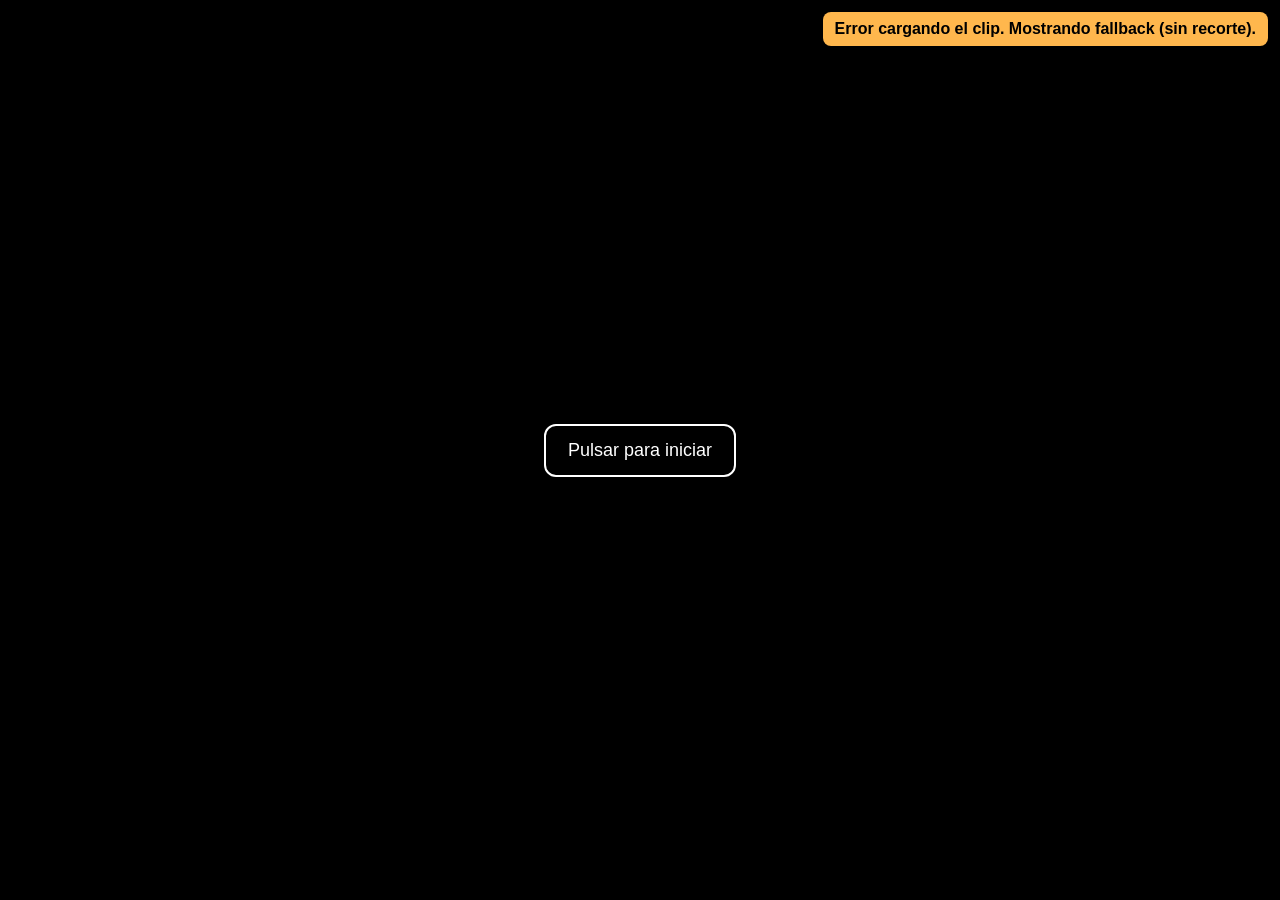
==== pruba.html @ d81e565f "Add files via upload" ====
<!doctype html>
<html lang="es">
<head>
  <meta charset="utf-8" />
  <meta name="viewport" content="width=device-width,initial-scale=1" />
  <title>Fondo + Chroma (playlist aleatoria hola/rem)</title>
  <style>
    /* Reset */
    html,body { height:100%; margin:0; background:#000; font-family: Arial, sans-serif; }
    .stage { position:relative; width:100%; height:100vh; overflow:hidden; }

    /* Fondo */
    video#bgVideo {
      position:fixed; inset:0; width:100%; height:100%; object-fit:cover;
      z-index:0; pointer-events:none; background:#000;
    }

    /* Contenedor adaptable para el frontal */
    #fgContainer {
      position:fixed;
      right:20px; bottom:20px;
      z-index:5;
      pointer-events:auto;
      display:flex; align-items:center; justify-content:center;
      transform: translateY(30px);
      opacity: 0;
      transition: transform 280ms ease-out, opacity 220ms ease-out;
      will-change: transform, opacity;
      box-shadow: 0 10px 30px rgba(0,0,0,0.5);
      border-radius: 8px;
      overflow: hidden;
      background: rgba(0,0,0,0.04);
      min-width: 120px; min-height: 80px;
      max-width: calc(70vw); max-height: calc(70vh);
    }

    /* Entrada / salida */
    #fgContainer.enter { transform: translateY(0); opacity: 1; }
    #fgContainer.exit  { transform: translateY(60px); opacity: 0; }

    /* Canvas y vídeo: ocupan todo el contenedor. */
    canvas#fgCanvas, video#fgVideo {
      width:100%; height:100%; display:block;
      pointer-events:none;
      object-fit: contain; /* muestra todo el vídeo sin recortar */
      background: transparent;
    }
    /* Iniciamos canvas oculto; JS decide mostrar */
    canvas#fgCanvas { display:none; }

    /* Controls (solo file://) */
    .controls {
      position:fixed; left:12px; bottom:12px; z-index:6;
      background: rgba(0,0,0,0.55); color:#fff; padding:10px; border-radius:8px;
      font-size:13px;
    }
    .controls label { display:block; margin:6px 0; }
    input[type=range]{ width:180px; }

    /* Play overlay */
    .play-overlay {
      position:fixed; inset:0; display:flex; align-items:center; justify-content:center;
      z-index:9; pointer-events:auto;
    }
    .play-btn {
      background: rgba(0,0,0,0.7); color:#fff; border:2px solid #fff;
      padding:14px 22px; border-radius:12px; font-size:18px; cursor:pointer;
    }

    /* Mensajes */
    .notice { position:fixed; top:12px; right:12px; z-index:10; background:#ffb74d; color:#000; padding:8px 12px; border-radius:8px; font-weight:600; display:none; }
    .error  { position:fixed; top:12px; left:12px; z-index:10; background:#ff4d4d; color:#fff; padding:8px 12px; border-radius:8px; font-weight:600; display:none; }

    @media (max-width:420px) {
      #fgContainer { right:12px; bottom:12px; }
    }
  </style>
</head>
<body>
  <div class="stage">
    <!-- Fondo -->
    <video id="bgVideo" autoplay muted loop playsinline>
      <source src="https://www.dropbox.com/scl/fi/ex4qhvjtx54blr92d0saj/yyyy.mp4?rlkey=ip9vhlhlsl1ye7el3onl1u2ug&st=f8o90thc&raw=1" type="video/mp4">
      Tu navegador no soporta vídeo.
    </video>

    <!-- Contenedor adaptable para el frontal -->
    <div id="fgContainer" aria-label="Vídeo frontal">
      <canvas id="fgCanvas"></canvas>
      <video id="fgVideo" muted loop playsinline></video>
    </div>

    <!-- Controles (JS decide mostrar si file://) -->
    <div class="controls" id="controls" style="display:none;">
      <div style="font-weight:700; margin-bottom:6px;">Chroma key — Ajustes (solo file://)</div>
      <label>Umbral de verde (sensibilidad): <span id="thVal">0.40</span>
        <input id="threshold" type="range" min="0.0" max="1.0" step="0.01" value="0.40">
      </label>
      <label>Diferencia mínima G - max(R,B): <span id="diffVal">30</span>
        <input id="diff" type="range" min="0" max="255" step="1" value="30">
      </label>
      <label>Suavizado (bordes): <span id="softVal">30</span>
        <input id="soft" type="range" min="0" max="200" step="1" value="30">
      </label>
    </div>

    <!-- Play overlay -->
    <div class="play-overlay" id="playOverlay" style="display:none;">
      <button class="play-btn" id="playBtn">Pulsar para iniciar</button>
    </div>

    <!-- Mensajes -->
    <div id="noticeBox" class="notice">Chroma-key no disponible; mostrando vídeo sin recorte.</div>
    <div id="errorBox" class="error">Error procesando el vídeo frontal (no se pueden leer píxeles).</div>
  </div>

<script>
/* CONFIG y ELEMENTOS */
const protocol = location.protocol; // 'file:', 'http:', 'https:'
const fgContainer = document.getElementById('fgContainer');
const fgCanvas = document.getElementById('fgCanvas');
const fgVideo = document.getElementById('fgVideo'); // elemento video que usaremos para reproducir cada clip
const bgVideo = document.getElementById('bgVideo');
const ctx = fgCanvas.getContext('2d', { alpha: true });

const controls = document.getElementById('controls');
const thresholdEl = document.getElementById('threshold');
const diffEl = document.getElementById('diff');
const softEl = document.getElementById('soft');
const thVal = document.getElementById('thVal');
const diffVal = document.getElementById('diffVal');
const softVal = document.getElementById('softVal');

const playOverlay = document.getElementById('playOverlay');
const playBtn = document.getElementById('playBtn');
const noticeBox = document.getElementById('noticeBox');
const errorBox = document.getElementById('errorBox');

let off = document.createElement('canvas');
let offCtx = off.getContext('2d');
let animationId = null;
let usingChroma = true;
let scheduledTimer = null;

/* Lista de vídeos: añade aquí más vídeos si lo deseas.
   Cada entrada tiene: id (nombre), src (ruta local), preset (valores para http/https),
   y opcionalmente valores por defecto para file:// (pero file:// muestra controles).
*/
const videoList = [
  { id: 'hola', src: 'hola.mp4', preset: { threshold: 0.25, diff: 0, soft: 100 } },
  { id: 'rem',  src: 'rem.mp4',  preset: { threshold: 0.50, diff: 40, soft: 30  } }
];

/* Preset HTTP: se aplicarán los presets de cada video cuando la página esté en http(s) */
const PRESET_HTTP = null; // no usado globalmente: aplicamos por vídeo

/* UTIL: seleccionar vídeo aleatorio distinto del actual (si posible) */
function pickRandomVideo(excludeId) {
  if (!videoList || videoList.length === 0) return null;
  if (videoList.length === 1) return videoList[0];
  const candidates = videoList.filter(v => v.id !== excludeId);
  if (candidates.length === 0) return videoList[Math.floor(Math.random()*videoList.length)];
  return candidates[Math.floor(Math.random()*candidates.length)];
}

/* Mostrar/ocultar controles según protocolo */
function setupControlsByProtocol() {
  if (protocol === 'file:') {
    controls.style.display = 'block';
    // dejar valores por defecto editables por el usuario
  } else {
    controls.style.display = 'none';
    // en http(s) no usamos estos controles globales: aplicamos presets por vídeo cuando cargamos cada vídeo
  }
}

/* Ajustar tamaño del contenedor según la relación de aspecto del vídeo */
function adjustContainerToVideo(video) {
  const vw = video.videoWidth || 16;
  const vh = video.videoHeight || 9;
  const maxW = Math.min(window.innerWidth * 0.7, 900);
  const maxH = Math.min(window.innerHeight * 0.7, 900);
  const scale = Math.min(maxW / vw, maxH / vh, 1.0);
  const displayW = Math.max(120, Math.round(vw * scale));
  const displayH = Math.max(80, Math.round(vh * scale));
  fgContainer.style.width = displayW + 'px';
  fgContainer.style.height = displayH + 'px';
  fgCanvas.width = displayW;
  fgCanvas.height = displayH;
  // Offscreen: use vídeo natural resolución con tope para rendimiento
  const cap = 1280;
  off.width = Math.min(video.videoWidth || displayW*2, cap);
  off.height = Math.min(video.videoHeight || displayH*2, cap);
}

/* Chroma-key (idéntico algoritmo) */
function applyChromaKey(imageData, settings) {
  const data = imageData.data;
  const len = data.length;
  const thresh = settings.threshold;
  const minDiff = settings.diff;
  const soften = settings.soft;
  for (let i = 0; i < len; i += 4) {
    const r = data[i], g = data[i+1], b = data[i+2], a = data[i+3];
    if (a === 0) continue;
    const maxrb = Math.max(r,b);
    const sum = r + g + b + 1;
    const greenScore = (g - maxrb) / sum;
    const isGreenCandidate = (g - maxrb) > minDiff && greenScore > (thresh - 0.2);
    if (!isGreenCandidate) {
      data[i+3] = 255;
      continue;
    }
    const diff = g - maxrb;
    if (soften <= 0) {
      data[i+3] = (diff > minDiff) ? 0 : 255;
    } else {
      const t = (diff - minDiff) / soften;
      const clamped = Math.max(0, Math.min(1, t));
      data[i+3] = Math.round((1 - clamped) * 255);
    }
  }
  return imageData;
}

/* Draw processed off canvas into fgCanvas using 'contain' */
function drawProcessedToScreen() {
  const cw = fgCanvas.width, ch = fgCanvas.height;
  const vw = off.width, vh = off.height;
  ctx.clearRect(0,0,cw,ch);
  if (vw === 0 || vh === 0) return;
  const scale = Math.min(cw / vw, ch / vh);
  const dw = Math.round(vw * scale);
  const dh = Math.round(vh * scale);
  const dx = Math.round((cw - dw) / 2);
  const dy = Math.round((ch - dh) / 2);
  ctx.drawImage(off, 0, 0, vw, vh, dx, dy, dw, dh);
}

/* Processing loop */
function processLoop(video, currentVideoObj) {
  if (!usingChroma) return;
  if (video.paused || video.ended) {
    animationId = requestAnimationFrame(()=>processLoop(video, currentVideoObj));
    return;
  }

  if (video.videoWidth && video.videoHeight &&
      (off.width !== Math.min(video.videoWidth,1280) || off.height !== Math.min(video.videoHeight,1280))) {
    off.width = Math.min(video.videoWidth,1280);
    off.height = Math.min(video.videoHeight,1280);
  }

  try {
    offCtx.drawImage(video, 0, 0, off.width, off.height);
  } catch (err) {
    console.error('drawImage error (posible CORS):', err);
    activateFallback('No se pudieron leer píxeles (CORS). Mostrando vídeo sin recorte.');
    return;
  }

  let frame;
  try {
    frame = offCtx.getImageData(0, 0, off.width, off.height);
  } catch (err) {
    console.error('getImageData error (CORS):', err);
    activateFallback('No se pudieron leer píxeles (CORS). Mostrando vídeo sin recorte.');
    return;
  }

  // Si estamos en http/https aplicamos el preset del vídeo; si estamos en file:// tomamos valores de los controles
  let settings;
  if (protocol === 'file:') {
    settings = {
      threshold: parseFloat(thresholdEl.value),
      diff: parseInt(diffEl.value, 10),
      soft: parseInt(softEl.value, 10)
    };
  } else {
    // usar preset guardado en el objeto currentVideoObj
    settings = currentVideoObj && currentVideoObj.preset ? currentVideoObj.preset : { threshold:0.4, diff:30, soft:30 };
  }
  thVal.textContent = settings.threshold.toFixed(2);
  diffVal.textContent = settings.diff;
  softVal.textContent = settings.soft;

  const processed = applyChromaKey(frame, settings);
  offCtx.putImageData(processed, 0, 0);
  drawProcessedToScreen();

  animationId = requestAnimationFrame(()=>processLoop(video, currentVideoObj));
}

/* Activar fallback: mostrar el video tal cual (sin chroma) */
function activateFallback(message) {
  usingChroma = false;
  fgCanvas.style.display = 'none';
  fgVideo.style.display = 'block';
  noticeBox.textContent = message || 'Chroma-key no disponible; mostrando vídeo sin recorte.';
  noticeBox.style.display = 'block';
  if (animationId) cancelAnimationFrame(animationId);
  fgVideo.play().catch(()=>{ playOverlay.style.display = 'flex'; });
  showContainer();
}

/* Mostrar container con animación */
function showContainer() {
  fgContainer.style.display = 'flex';
  fgContainer.classList.remove('exit');
  requestAnimationFrame(()=> fgContainer.classList.add('enter'));
}

/* Ocultar con animación (usado para transición entre vídeos durante los 3s) */
function hideContainerInstantlyForTransition() {
  fgContainer.classList.remove('enter');
  fgContainer.classList.add('exit');
  // no ocultamos por completo; lo dejamos para volver a mostrar cuando inicie el siguiente
}

/* Cambiar a un nuevo vídeo (aleatorio) con delay opcional (3s) y animaciones */
function scheduleNextVideo(afterSeconds = 3, excludeId = null) {
  // cancelar cualquier timer previo
  if (scheduledTimer) {
    clearTimeout(scheduledTimer);
    scheduledTimer = null;
  }

  // animación de salida inmediata
  hideContainerInstantlyForTransition();

  scheduledTimer = setTimeout(() => {
    const next = pickRandomVideo(excludeId);
    if (!next) return;
    playVideoClip(next);
  }, afterSeconds * 1000);
}

/* Reproduce el clip infoObj (obj de videoList) */
function playVideoClip(infoObj) {
  if (!infoObj) return;
  // Preparar elemento de video con la fuente
  usingChroma = true; // intentamos chroma (si falla, activateFallback lo ajustará)
  fgVideo.src = infoObj.src;
  fgVideo.load();

  // Aplicar presets para http(s): si protocolo http(s) aplicamos al control visual (aunque controles estén ocultos)
  if (protocol !== 'file:' && infoObj.preset) {
    thresholdEl.value = infoObj.preset.threshold;
    diffEl.value = infoObj.preset.diff;
    softEl.value = infoObj.preset.soft;
    thVal.textContent = parseFloat(infoObj.preset.threshold).toFixed(2);
    diffVal.textContent = infoObj.preset.diff;
    softVal.textContent = infoObj.preset.soft;
  }

  // Cuando metadata lista adaptamos el contenedor y arrancamos reproducción + procesamiento
  fgVideo.addEventListener('loadedmetadata', function onMeta() {
    fgVideo.removeEventListener('loadedmetadata', onMeta);
    adjustContainerToVideo(fgVideo);

    // Mostrar canvas (cuando chroma posible)
    fgCanvas.style.display = 'block';
    fgVideo.style.display = 'none';

    // Intentar reproducir; si autoplay bloqueado, el play() fallará -> boton visible
    const pVideoPlay = fgVideo.play().catch(()=>{});
    const pBgPlay = bgVideo.play().catch(()=>{});
    Promise.allSettled([pBgPlay, pVideoPlay]).then(results => {
      // si alguna promesa rechaza, dejamos overlay para que usuario pulse
      const anyRejected = results.some(r => r.status === 'rejected');
      if (anyRejected) playOverlay.style.display = 'flex';
      else playOverlay.style.display = 'none';
      // Iniciar loop de procesamiento
      if (!animationId && usingChroma) animationId = requestAnimationFrame(()=>processLoop(fgVideo, infoObj));
      // mostrar con animación
      showContainer();
    });

    // configurar handler para "ended" del clip: cuando termine, schedule next after 3s
    fgVideo.onended = () => {
      // schedule next excluding the current to reduce immediate repeats
      scheduleNextVideo(3, infoObj.id);
    };
  });

  // Manejar errores de carga del archivo
  fgVideo.onerror = (e) => {
    console.error('Error cargando clip:', infoObj.src, e);
    activateFallback('Error cargando el clip. Mostrando fallback (sin recorte).');
  };
}

/* Inicialización: al cargar la página se reproduce un clip aleatorio */
function init() {
  setupControlsByProtocol();

  // Inicialmente ocultamos canvas/video y container; lo mostraremos al reproducir
  fgContainer.style.display = 'none';
  fgCanvas.style.display = 'none';
  fgVideo.style.display = 'none';

  // Click en el recuadro: en lugar de ocultar, programa otro vídeo aleatorio tras 3s
  fgContainer.addEventListener('click', () => {
    // cancelamos cualquier scheduledTimer para evitar múltiples disparos simultáneos
    if (scheduledTimer) {
      clearTimeout(scheduledTimer);
      scheduledTimer = null;
    }
    // Schedule next after 3s, excluding current clip id if possible
    const currentSrc = fgVideo.src ? fgVideo.src.split('/').pop() : null;
    // find current id in list (match by filename)
    let currentId = null;
    if (currentSrc) {
      for (const v of videoList) {
        if (v.src.endsWith(currentSrc)) { currentId = v.id; break; }
      }
    }
    scheduleNextVideo(3, currentId);
  });

  // Play overlay button: intenta iniciar reproducción
  playBtn.addEventListener('click', () => {
    playOverlay.style.display = 'none';
    bgVideo.play().catch(()=>{});
    fgVideo.play().catch(()=>{});
  });

  // Si hay controles (file://), mostrar valores en UI cuando cambien
  [thresholdEl, diffEl, softEl].forEach(el => el.addEventListener('input', () => {
    thVal.textContent = parseFloat(thresholdEl.value).toFixed(2);
    diffVal.textContent = diffEl.value;
    softVal.textContent = softEl.value;
  }));

  // Al arrancar, elegir un vídeo aleatorio para iniciar
  const first = pickRandomVideo(null);
  // Si no hay vídeos definidos no hacemos nada
  if (!first) return;
  playVideoClip(first);
}

/* Lanzar init */
init();

</script>
</body>
</html>
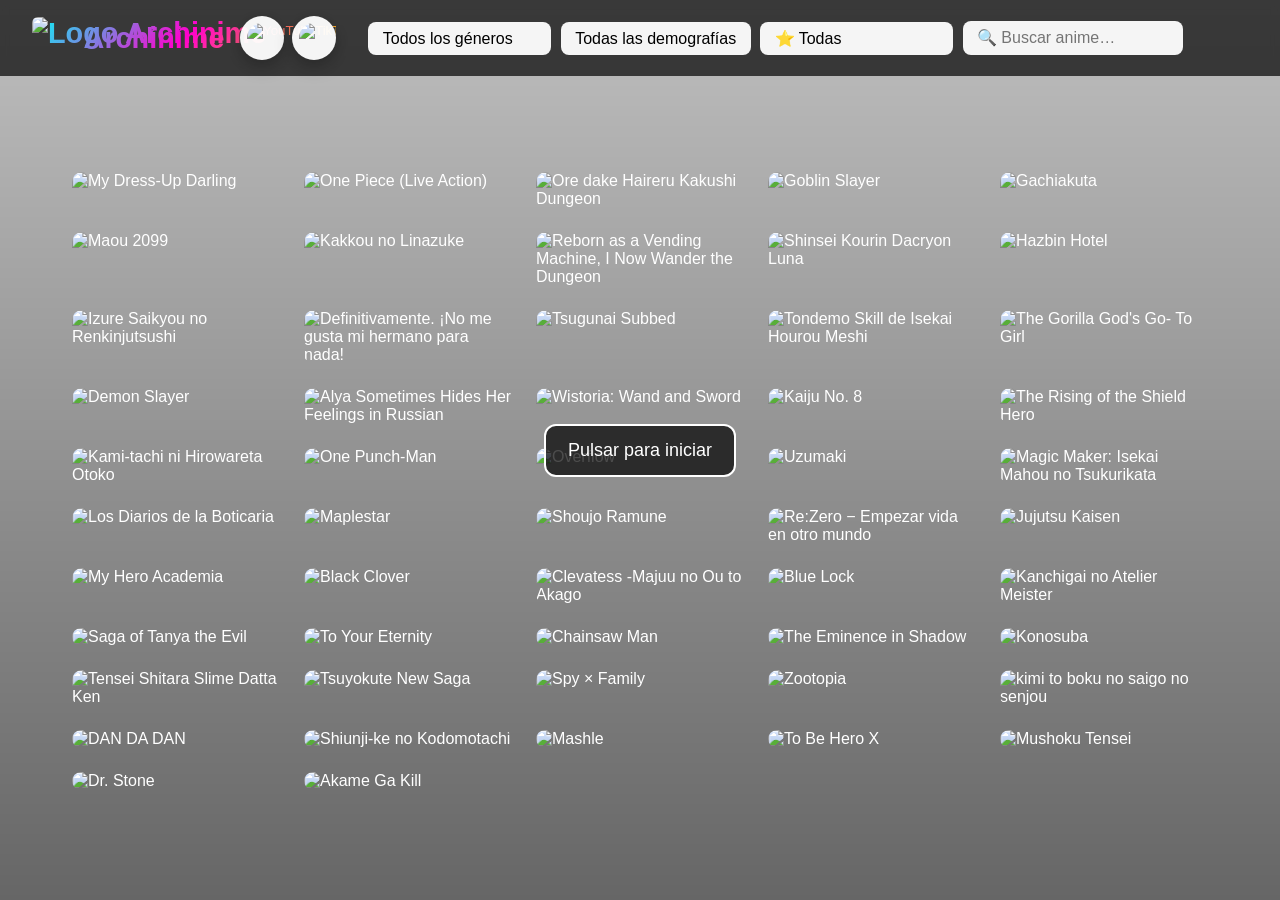
==== commit 7b486235: "Add files via upload" ====
--- a/pruba.html
+++ b/pruba.html
@@ -3,445 +3,966 @@
 <head>
   <meta charset="utf-8" />
   <meta name="viewport" content="width=device-width,initial-scale=1" />
-  <title>Fondo + Chroma (playlist aleatoria hola/rem)</title>
+  <title>Archinime</title>
+  <link rel="icon" href="Logo_Archinime.png" type="image/png">
+  <link rel="preload" as="video" href="yyyy.mp4" type="video/mp4">
+  <link rel="preload" as="image" href="galaxia-poster.jpg">
+
   <style>
-    /* Reset */
-    html,body { height:100%; margin:0; background:#000; font-family: Arial, sans-serif; }
-    .stage { position:relative; width:100%; height:100vh; overflow:hidden; }
-
-    /* Fondo */
-    video#bgVideo {
-      position:fixed; inset:0; width:100%; height:100%; object-fit:cover;
-      z-index:0; pointer-events:none; background:#000;
-    }
-
-    /* Contenedor adaptable para el frontal */
-    #fgContainer {
-      position:fixed;
-      right:20px; bottom:20px;
-      z-index:5;
-      pointer-events:auto;
-      display:flex; align-items:center; justify-content:center;
-      transform: translateY(30px);
-      opacity: 0;
-      transition: transform 280ms ease-out, opacity 220ms ease-out;
-      will-change: transform, opacity;
-      box-shadow: 0 10px 30px rgba(0,0,0,0.5);
-      border-radius: 8px;
-      overflow: hidden;
-      background: rgba(0,0,0,0.04);
-      min-width: 120px; min-height: 80px;
-      max-width: calc(70vw); max-height: calc(70vh);
-    }
-
-    /* Entrada / salida */
-    #fgContainer.enter { transform: translateY(0); opacity: 1; }
-    #fgContainer.exit  { transform: translateY(60px); opacity: 0; }
-
-    /* Canvas y vídeo: ocupan todo el contenedor. */
-    canvas#fgCanvas, video#fgVideo {
-      width:100%; height:100%; display:block;
-      pointer-events:none;
-      object-fit: contain; /* muestra todo el vídeo sin recortar */
-      background: transparent;
-    }
-    /* Iniciamos canvas oculto; JS decide mostrar */
-    canvas#fgCanvas { display:none; }
-
-    /* Controls (solo file://) */
-    .controls {
-      position:fixed; left:12px; bottom:12px; z-index:6;
-      background: rgba(0,0,0,0.55); color:#fff; padding:10px; border-radius:8px;
-      font-size:13px;
-    }
-    .controls label { display:block; margin:6px 0; }
-    input[type=range]{ width:180px; }
-
-    /* Play overlay */
-    .play-overlay {
-      position:fixed; inset:0; display:flex; align-items:center; justify-content:center;
-      z-index:9; pointer-events:auto;
-    }
-    .play-btn {
-      background: rgba(0,0,0,0.7); color:#fff; border:2px solid #fff;
-      padding:14px 22px; border-radius:12px; font-size:18px; cursor:pointer;
-    }
-
-    /* Mensajes */
-    .notice { position:fixed; top:12px; right:12px; z-index:10; background:#ffb74d; color:#000; padding:8px 12px; border-radius:8px; font-weight:600; display:none; }
-    .error  { position:fixed; top:12px; left:12px; z-index:10; background:#ff4d4d; color:#fff; padding:8px 12px; border-radius:8px; font-weight:600; display:none; }
-
+    *{margin:0;padding:0;box-sizing:border-box;}
+    html,body{height:100%;overflow-x:hidden; overflow-y:auto; font-family:sans-serif; color:#fff; -webkit-font-smoothing:antialiased; -moz-osx-font-smoothing:grayscale;}
+
+    /* Fondo galaxia (poster + vídeo) */
+    #bg-video{position:fixed; top:0; left:0; width:100%; height:100%; object-fit:cover; z-index:-2; opacity:0; transition:opacity .6s ease; background:#000; pointer-events:none;}
+    #overlay{position:fixed; top:0; left:0; width:100%; height:100%; z-index:-1; background: url('galaxia-poster.jpg') center/cover no-repeat, linear-gradient(180deg, rgba(0,0,0,0.25), rgba(0,0,0,0.6)); opacity:1; transition:opacity .6s ease; pointer-events:none;}
+
+    header{ position:sticky; top:0; padding:1rem 2rem; display:flex; align-items:center; gap:1rem; background:rgba(0,0,0,0.7); backdrop-filter:blur(5px); z-index:20; transition:background .3s; flex-wrap:wrap; }
+
+    /* título y logo */
+    header h1{
+      cursor:default; display:flex; align-items:center; gap:.6rem; font-size:1.8rem; font-weight:800;
+      background: linear-gradient(135deg, #00fff7, #ff00cc, #ffd700);
+      -webkit-background-clip:text; background-clip:text; -webkit-text-fill-color:transparent;
+      white-space:nowrap; flex:0 0 auto; animation: gradientMove 6s ease infinite;
+    }
+    header h1 img#logo { width:42px; height:42px; object-fit:contain; border-radius:6px; display:block; cursor:pointer; }
+
+    /* Social inline next to title - ahora CIRCULAR */
+    .social-inline { display:flex; align-items:center; gap:.5rem; margin-left:.4rem; flex:0 0 auto; }
+    .social-inline button {
+      width:44px; height:44px; border-radius:50%; border:none; padding:0; display:inline-flex;
+      align-items:center; justify-content:center; cursor:pointer; background:rgba(255,255,255,0.95);
+      color:#000; box-shadow:0 6px 18px rgba(0,0,0,0.28); overflow:hidden;
+    }
+    .social-inline img { width:70%; height:70%; object-fit:cover; display:block; border-radius:50%; image-rendering:auto; }
+
+    /* Controls (selects + search) */
+    .controls { display:flex; align-items:center; gap:0.6rem; margin-left:1rem; flex-wrap:wrap; }
+    .controls select, .controls input {
+      padding:.5rem .9rem; border:none; border-radius:8px; font-size:1rem; background:rgba(255,255,255,0.95); color:#000; min-width:150px; -webkit-appearance:none; appearance:none;
+    }
+    #search { width:220px; min-width:120px; }
+
+    /* layout principal */
+    .container{ max-width:1200px; margin:6rem auto 2rem; padding:0 2rem; z-index:6; position:relative; }
+    .grid{ display:grid; grid-template-columns:repeat(auto-fill,minmax(180px,1fr)); gap:1.5rem; }
+    .card{ border-radius:10px; overflow:hidden; position:relative; cursor:pointer; transition:all .6s ease; opacity:0; transform:translateY(30px); }
+    .card.visible{ opacity:1; transform:translateY(0); }
+    .card img{ width:100%; display:block; transition:transform .4s,filter .4s; }
+    .card:hover img{ transform:scale(1.05); filter:brightness(75%); }
+    .info{ position:absolute; bottom:0; left:0; right:0; background:rgba(0,0,0,0.7); padding:.75rem; transform:translateY(100%); transition:transform .3s; }
+    .card:hover .info{ transform:translateY(0); }
+
+    /* Foreground container (fixed) */
+    #fgContainer { position:fixed; z-index:8; pointer-events:auto; display:flex; align-items:center; justify-content:center; right:20px; bottom:20px; overflow:hidden; min-width:120px; min-height:80px; max-width:360px; max-height:640px; background:transparent; border-radius:10px; }
+    @media (max-width:420px){ #fgContainer { right:12px; bottom:12px; max-width:220px; max-height:360px; } }
+    #fgContainer canvas#fgCanvas, #fgContainer video#fgVideo{ width:100%; height:100%; display:block; pointer-events:none; object-fit:contain; border-radius:8px; }
+
+    /* mobile-select-popup styles (compact) */
+    .mobile-select-popup { position: absolute; z-index:1200; background: rgba(2,2,6,0.98); border:1px solid rgba(255,255,255,0.06); border-radius:8px; box-shadow:0 20px 60px rgba(0,0,0,0.6); max-height: 220px; min-width: 140px; overflow:auto; padding:0.2rem; font-size:0.92rem; }
+    .mobile-select-popup .opt { padding: .26rem .5rem; border-radius:6px; margin:.06rem 0; font-size:0.92rem; line-height:1.05; cursor:pointer; color:#eaeaea; }
+    .mobile-select-popup .opt[aria-selected="true"], .mobile-select-popup .opt.selected { font-weight:700; background: rgba(255,255,255,0.03); }
+    .mobile-select-popup .opt:hover { background: rgba(255,255,255,0.04); }
+
+    /* compact select appearance for small mobile screens: 2 per line */
+    @media (max-width:780px) {
+      header { padding:0.6rem 0.9rem; gap:0.5rem; align-items:center; }
+      .controls {
+        width:100%;
+        display:grid;
+        grid-template-columns: repeat(2, 1fr); /* 2 por linea */
+        gap:0.5rem;
+        align-items:center;
+      }
+      .controls select, .controls input { font-size:0.92rem; padding:.36rem .55rem; border-radius:8px; min-width:0; }
+      /* search ahora ocupa 1/2 como los demás */
+      #search { width:100%; min-width:0; }
+      .social-inline button { width:36px; height:36px; padding:0; }
+      .social-inline img { width:68%; height:68%; }
+    }
+
+    /* extra small phones */
     @media (max-width:420px) {
-      #fgContainer { right:12px; bottom:12px; }
-    }
+      .controls { grid-template-columns: repeat(2, 1fr); gap:.35rem; }
+      .controls select, .controls input { font-size:0.82rem; padding:.24rem .4rem; border-radius:6px; }
+      .social-inline button { width:34px; height:34px; }
+      .social-inline img { width:70%; height:70%; }
+      .mobile-select-popup { max-height:160px; font-size:0.84rem; }
+      .mobile-select-popup .opt { padding:.18rem .32rem; font-size:0.82rem; }
+    }
+
+    /* show 3 cards per row on mobile phones (<= 767px) */
+    @media (max-width:767px) {
+      .container { padding: 0 1rem; margin-top:5.2rem; }
+      .grid { grid-template-columns: repeat(3, 1fr); gap:0.9rem; }
+      .card { min-height: 0; }
+      .card img { height: auto; }
+    }
+
+    @keyframes gradientMove { 0% { background-position: 0% 50%; } 50% { background-position: 100% 50%; } 100% { background-position: 0% 50%; } }
+
+    .no-results { grid-column:1 / -1; padding:2.6rem; border-radius:14px; display:flex; gap:1.25rem; align-items:center; justify-content:center; flex-direction:column; background: linear-gradient(135deg, rgba(255,255,255,0.02), rgba(0,0,0,0.3)); border:1px solid rgba(255,255,255,0.04); box-shadow:0 18px 60px rgba(0,0,0,0.6); text-align:center; transition: transform .28s cubic-bezier(.2,.9,.2,1), box-shadow .2s; }
+
+    /* helpers */
+    .play-overlay { position:fixed; inset:0; display:flex; align-items:center; justify-content:center; z-index:9; pointer-events:auto; display:none; }
+    .play-btn{ background: rgba(0,0,0,0.7); color:#fff; border:2px solid #fff; padding:14px 22px; border-radius:12px; font-size:18px; cursor:pointer; }
+
   </style>
 </head>
 <body>
-  <div class="stage">
-    <!-- Fondo -->
-    <video id="bgVideo" autoplay muted loop playsinline>
-      <source src="https://www.dropbox.com/scl/fi/ex4qhvjtx54blr92d0saj/yyyy.mp4?rlkey=ip9vhlhlsl1ye7el3onl1u2ug&st=f8o90thc&raw=1" type="video/mp4">
-      Tu navegador no soporta vídeo.
-    </video>
-
-    <!-- Contenedor adaptable para el frontal -->
+
+  <!-- Vídeo de fondo -->
+  <video id="bg-video" poster="galaxia-poster.jpg" autoplay muted loop playsinline preload="auto">
+    <source src="https://www.dropbox.com/scl/fi/g7jmt1inbplxbwgh5q19l/yyyy.mp4?rlkey=lilw3dbar3xtovu8d37uxfo1s&st=7l0juzp5&raw=1" type="video/mp4">
+    Tu navegador no soporta vídeo.
+  </video>
+  <div id="overlay" aria-hidden="true"></div>
+
+  <audio id="bg-music" autoplay></audio>
+
+  <header>
+    <h1>
+      <img id="logo" src="Logo_Archinime.png" alt="Logo Archinime" onclick="location.reload()" title="Recargar página">
+      Archinime
+      <span class="social-inline" id="social-inline" title="Síguenos">
+        <!-- Botones: abrimos en nueva pestaña y evitamos que la pulsación burbujee al header -->
+        <button id="youtube-btn" type="button" aria-label="Abrir YouTube en nueva pestaña" onclick="(function(e){ e.stopPropagation(); openInNewTab('https://www.youtube.com/@Archinime-k2g'); })(event)">
+          <img src="youtube.jpg" alt="YouTube" loading="lazy" decoding="async">
+        </button>
+        <button id="tiktok-btn" type="button" aria-label="Abrir TikTok en nueva pestaña" onclick="(function(e){ e.stopPropagation(); openInNewTab('https://www.tiktok.com/@archinime?_t=ZS-8zGoKE4IqLw&_r=1'); })(event)">
+          <img src="tiktok.jpg" alt="TikTok" loading="lazy" decoding="async">
+        </button>
+      </span>
+    </h1>
+
+    <!-- Controls agrupados -->
+    <div class="controls" id="controls">
+      <select id="genre-select" onchange="filtro()" aria-label="Seleccionar género">
+        <option value="">Todos los géneros</option>
+        <!-- ... tus opciones ... -->
+        <option>Acción</option>
+        <option>Animación</option>
+        <option>Aventura</option>
+        <option>Ciencia ficción</option>
+        <option>Cocina</option>
+        <option>Comedia</option>
+        <option>Comedia oscura</option>
+        <option>Cosplay</option>
+        <option>Cyberpunk</option>
+        <option>Deportivo</option>
+        <option>Dibujo Animado</option>
+        <option>Divulgación Científica</option>
+        <option>Drama</option>
+        <option>Ecchi</option>
+        <option>Espionaje</option>
+        <option>Escolar</option>
+        <option>Fantasía</option>
+        <option>Fantasía oscura</option>
+        <option>Familiar</option>
+        <option>Gore</option>
+        <option>Harem</option>
+        <option>Hentai</option>
+        <option>Histórico</option>
+        <option>Horror</option>
+        <option>Incesto</option>
+        <option>Infantil</option>
+        <option>Isekai</option>
+        <option>Isekai Inverso</option>
+        <option>Kaiju</option>
+        <option>Mahō Shōjo</option>
+        <option>Mecha</option>
+        <option>Militar</option>
+        <option>Misterio</option>
+        <option>Musical</option>
+        <option>Nekketsu</option>
+        <option>Parodia</option>
+        <option>Policial</option>
+        <option>Post-apocalíptico</option>
+        <option>Psicológico</option>
+        <option>Reverse Harem</option>
+        <option>Romance</option>
+        <option>Romance escolar</option>
+        <option>Slice of Life</option>
+        <option>Sobrenatural</option>
+        <option>Steampunk</option>
+        <option>Superhéroes</option>
+        <option>Survival Game</option>
+        <option>Tentáculos</option>
+        <option>Terror</option>
+        <option>Terror psicológico</option>
+        <option>Thriller</option>
+        <option>Thriller psicológico</option>
+        <option>Tragedia</option>
+        <option>Yaoi</option>
+        <option>Yuri</option>
+      </select>
+
+      <select id="demographic-select" onchange="filtro()" aria-label="Seleccionar demografía">
+        <option value="">Todas las demografías</option>
+        <option>Gekiga</option>
+        <option>Josei</option>
+        <option>Kodomo</option>
+        <option>Seijin</option>
+        <option>Seinen</option>
+        <option>Shōjo</option>
+        <option>Shōnen</option>
+      </select>
+
+      <select id="rating-select" onchange="filtro()" aria-label="Seleccionar valoración">
+        <option value="">⭐ Todas</option>
+        <option value="excellent">⭐ Excelente (4.8–5.0)</option>
+        <option value="good">⭐ Buena (4.6–4.7)</option>
+        <option value="regular">⭐ Regular (&lt;4.5)</option>
+      </select>
+
+      <input id="search" placeholder="🔍 Buscar anime…" oninput="debouncedFiltro()" aria-label="Buscar anime">
+    </div>
+
+    <!-- NOTA: botón de resultados eliminado según tu petición -->
+
+  </header>
+
+  <main class="container">
+    <div class="grid" id="grid"></div>
+  </main>
+
+  <!-- Foreground (chroma) -->
+  <div class="stage" aria-hidden="true">
     <div id="fgContainer" aria-label="Vídeo frontal">
       <canvas id="fgCanvas"></canvas>
       <video id="fgVideo" muted loop playsinline></video>
+      <!-- canvas para fuegos artificiales se añade dinámicamente en JS -->
     </div>
 
-    <!-- Controles (JS decide mostrar si file://) -->
-    <div class="controls" id="controls" style="display:none;">
-      <div style="font-weight:700; margin-bottom:6px;">Chroma key — Ajustes (solo file://)</div>
-      <label>Umbral de verde (sensibilidad): <span id="thVal">0.40</span>
-        <input id="threshold" type="range" min="0.0" max="1.0" step="0.01" value="0.40">
-      </label>
-      <label>Diferencia mínima G - max(R,B): <span id="diffVal">30</span>
-        <input id="diff" type="range" min="0" max="255" step="1" value="30">
-      </label>
-      <label>Suavizado (bordes): <span id="softVal">30</span>
-        <input id="soft" type="range" min="0" max="200" step="1" value="30">
-      </label>
-    </div>
-
-    <!-- Play overlay -->
     <div class="play-overlay" id="playOverlay" style="display:none;">
       <button class="play-btn" id="playBtn">Pulsar para iniciar</button>
     </div>
-
-    <!-- Mensajes -->
-    <div id="noticeBox" class="notice">Chroma-key no disponible; mostrando vídeo sin recorte.</div>
-    <div id="errorBox" class="error">Error procesando el vídeo frontal (no se pueden leer píxeles).</div>
   </div>
 
-<script>
-/* CONFIG y ELEMENTOS */
-const protocol = location.protocol; // 'file:', 'http:', 'https:'
-const fgContainer = document.getElementById('fgContainer');
-const fgCanvas = document.getElementById('fgCanvas');
-const fgVideo = document.getElementById('fgVideo'); // elemento video que usaremos para reproducir cada clip
-const bgVideo = document.getElementById('bgVideo');
-const ctx = fgCanvas.getContext('2d', { alpha: true });
-
-const controls = document.getElementById('controls');
-const thresholdEl = document.getElementById('threshold');
-const diffEl = document.getElementById('diff');
-const softEl = document.getElementById('soft');
-const thVal = document.getElementById('thVal');
-const diffVal = document.getElementById('diffVal');
-const softVal = document.getElementById('softVal');
-
-const playOverlay = document.getElementById('playOverlay');
-const playBtn = document.getElementById('playBtn');
-const noticeBox = document.getElementById('noticeBox');
-const errorBox = document.getElementById('errorBox');
-
-let off = document.createElement('canvas');
-let offCtx = off.getContext('2d');
-let animationId = null;
-let usingChroma = true;
-let scheduledTimer = null;
-
-/* Lista de vídeos: añade aquí más vídeos si lo deseas.
-   Cada entrada tiene: id (nombre), src (ruta local), preset (valores para http/https),
-   y opcionalmente valores por defecto para file:// (pero file:// muestra controles).
-*/
-const videoList = [
-  { id: 'hola', src: 'hola.mp4', preset: { threshold: 0.25, diff: 0, soft: 100 } },
-  { id: 'rem',  src: 'rem.mp4',  preset: { threshold: 0.50, diff: 40, soft: 30  } }
-];
-
-/* Preset HTTP: se aplicarán los presets de cada video cuando la página esté en http(s) */
-const PRESET_HTTP = null; // no usado globalmente: aplicamos por vídeo
-
-/* UTIL: seleccionar vídeo aleatorio distinto del actual (si posible) */
-function pickRandomVideo(excludeId) {
-  if (!videoList || videoList.length === 0) return null;
-  if (videoList.length === 1) return videoList[0];
-  const candidates = videoList.filter(v => v.id !== excludeId);
-  if (candidates.length === 0) return videoList[Math.floor(Math.random()*videoList.length)];
-  return candidates[Math.floor(Math.random()*candidates.length)];
-}
-
-/* Mostrar/ocultar controles según protocolo */
-function setupControlsByProtocol() {
-  if (protocol === 'file:') {
-    controls.style.display = 'block';
-    // dejar valores por defecto editables por el usuario
-  } else {
-    controls.style.display = 'none';
-    // en http(s) no usamos estos controles globales: aplicamos presets por vídeo cuando cargamos cada vídeo
-  }
-}
-
-/* Ajustar tamaño del contenedor según la relación de aspecto del vídeo */
-function adjustContainerToVideo(video) {
-  const vw = video.videoWidth || 16;
-  const vh = video.videoHeight || 9;
-  const maxW = Math.min(window.innerWidth * 0.7, 900);
-  const maxH = Math.min(window.innerHeight * 0.7, 900);
-  const scale = Math.min(maxW / vw, maxH / vh, 1.0);
-  const displayW = Math.max(120, Math.round(vw * scale));
-  const displayH = Math.max(80, Math.round(vh * scale));
-  fgContainer.style.width = displayW + 'px';
-  fgContainer.style.height = displayH + 'px';
-  fgCanvas.width = displayW;
-  fgCanvas.height = displayH;
-  // Offscreen: use vídeo natural resolución con tope para rendimiento
-  const cap = 1280;
-  off.width = Math.min(video.videoWidth || displayW*2, cap);
-  off.height = Math.min(video.videoHeight || displayH*2, cap);
-}
-
-/* Chroma-key (idéntico algoritmo) */
-function applyChromaKey(imageData, settings) {
-  const data = imageData.data;
-  const len = data.length;
-  const thresh = settings.threshold;
-  const minDiff = settings.diff;
-  const soften = settings.soft;
-  for (let i = 0; i < len; i += 4) {
-    const r = data[i], g = data[i+1], b = data[i+2], a = data[i+3];
-    if (a === 0) continue;
-    const maxrb = Math.max(r,b);
-    const sum = r + g + b + 1;
-    const greenScore = (g - maxrb) / sum;
-    const isGreenCandidate = (g - maxrb) > minDiff && greenScore > (thresh - 0.2);
-    if (!isGreenCandidate) {
-      data[i+3] = 255;
-      continue;
-    }
-    const diff = g - maxrb;
-    if (soften <= 0) {
-      data[i+3] = (diff > minDiff) ? 0 : 255;
-    } else {
-      const t = (diff - minDiff) / soften;
-      const clamped = Math.max(0, Math.min(1, t));
-      data[i+3] = Math.round((1 - clamped) * 255);
-    }
-  }
-  return imageData;
-}
-
-/* Draw processed off canvas into fgCanvas using 'contain' */
-function drawProcessedToScreen() {
-  const cw = fgCanvas.width, ch = fgCanvas.height;
-  const vw = off.width, vh = off.height;
-  ctx.clearRect(0,0,cw,ch);
-  if (vw === 0 || vh === 0) return;
-  const scale = Math.min(cw / vw, ch / vh);
-  const dw = Math.round(vw * scale);
-  const dh = Math.round(vh * scale);
-  const dx = Math.round((cw - dw) / 2);
-  const dy = Math.round((ch - dh) / 2);
-  ctx.drawImage(off, 0, 0, vw, vh, dx, dy, dw, dh);
-}
-
-/* Processing loop */
-function processLoop(video, currentVideoObj) {
-  if (!usingChroma) return;
-  if (video.paused || video.ended) {
-    animationId = requestAnimationFrame(()=>processLoop(video, currentVideoObj));
-    return;
-  }
-
-  if (video.videoWidth && video.videoHeight &&
-      (off.width !== Math.min(video.videoWidth,1280) || off.height !== Math.min(video.videoHeight,1280))) {
-    off.width = Math.min(video.videoWidth,1280);
-    off.height = Math.min(video.videoHeight,1280);
-  }
-
-  try {
-    offCtx.drawImage(video, 0, 0, off.width, off.height);
-  } catch (err) {
-    console.error('drawImage error (posible CORS):', err);
-    activateFallback('No se pudieron leer píxeles (CORS). Mostrando vídeo sin recorte.');
-    return;
-  }
-
-  let frame;
-  try {
-    frame = offCtx.getImageData(0, 0, off.width, off.height);
-  } catch (err) {
-    console.error('getImageData error (CORS):', err);
-    activateFallback('No se pudieron leer píxeles (CORS). Mostrando vídeo sin recorte.');
-    return;
-  }
-
-  // Si estamos en http/https aplicamos el preset del vídeo; si estamos en file:// tomamos valores de los controles
-  let settings;
-  if (protocol === 'file:') {
-    settings = {
-      threshold: parseFloat(thresholdEl.value),
-      diff: parseInt(diffEl.value, 10),
-      soft: parseInt(softEl.value, 10)
-    };
-  } else {
-    // usar preset guardado en el objeto currentVideoObj
-    settings = currentVideoObj && currentVideoObj.preset ? currentVideoObj.preset : { threshold:0.4, diff:30, soft:30 };
-  }
-  thVal.textContent = settings.threshold.toFixed(2);
-  diffVal.textContent = settings.diff;
-  softVal.textContent = settings.soft;
-
-  const processed = applyChromaKey(frame, settings);
-  offCtx.putImageData(processed, 0, 0);
-  drawProcessedToScreen();
-
-  animationId = requestAnimationFrame(()=>processLoop(video, currentVideoObj));
-}
-
-/* Activar fallback: mostrar el video tal cual (sin chroma) */
-function activateFallback(message) {
-  usingChroma = false;
-  fgCanvas.style.display = 'none';
-  fgVideo.style.display = 'block';
-  noticeBox.textContent = message || 'Chroma-key no disponible; mostrando vídeo sin recorte.';
-  noticeBox.style.display = 'block';
-  if (animationId) cancelAnimationFrame(animationId);
-  fgVideo.play().catch(()=>{ playOverlay.style.display = 'flex'; });
-  showContainer();
-}
-
-/* Mostrar container con animación */
-function showContainer() {
-  fgContainer.style.display = 'flex';
-  fgContainer.classList.remove('exit');
-  requestAnimationFrame(()=> fgContainer.classList.add('enter'));
-}
-
-/* Ocultar con animación (usado para transición entre vídeos durante los 3s) */
-function hideContainerInstantlyForTransition() {
-  fgContainer.classList.remove('enter');
-  fgContainer.classList.add('exit');
-  // no ocultamos por completo; lo dejamos para volver a mostrar cuando inicie el siguiente
-}
-
-/* Cambiar a un nuevo vídeo (aleatorio) con delay opcional (3s) y animaciones */
-function scheduleNextVideo(afterSeconds = 3, excludeId = null) {
-  // cancelar cualquier timer previo
-  if (scheduledTimer) {
-    clearTimeout(scheduledTimer);
-    scheduledTimer = null;
-  }
-
-  // animación de salida inmediata
-  hideContainerInstantlyForTransition();
-
-  scheduledTimer = setTimeout(() => {
-    const next = pickRandomVideo(excludeId);
-    if (!next) return;
-    playVideoClip(next);
-  }, afterSeconds * 1000);
-}
-
-/* Reproduce el clip infoObj (obj de videoList) */
-function playVideoClip(infoObj) {
-  if (!infoObj) return;
-  // Preparar elemento de video con la fuente
-  usingChroma = true; // intentamos chroma (si falla, activateFallback lo ajustará)
-  fgVideo.src = infoObj.src;
-  fgVideo.load();
-
-  // Aplicar presets para http(s): si protocolo http(s) aplicamos al control visual (aunque controles estén ocultos)
-  if (protocol !== 'file:' && infoObj.preset) {
-    thresholdEl.value = infoObj.preset.threshold;
-    diffEl.value = infoObj.preset.diff;
-    softEl.value = infoObj.preset.soft;
-    thVal.textContent = parseFloat(infoObj.preset.threshold).toFixed(2);
-    diffVal.textContent = infoObj.preset.diff;
-    softVal.textContent = infoObj.preset.soft;
-  }
-
-  // Cuando metadata lista adaptamos el contenedor y arrancamos reproducción + procesamiento
-  fgVideo.addEventListener('loadedmetadata', function onMeta() {
-    fgVideo.removeEventListener('loadedmetadata', onMeta);
-    adjustContainerToVideo(fgVideo);
-
-    // Mostrar canvas (cuando chroma posible)
-    fgCanvas.style.display = 'block';
-    fgVideo.style.display = 'none';
-
-    // Intentar reproducir; si autoplay bloqueado, el play() fallará -> boton visible
-    const pVideoPlay = fgVideo.play().catch(()=>{});
-    const pBgPlay = bgVideo.play().catch(()=>{});
-    Promise.allSettled([pBgPlay, pVideoPlay]).then(results => {
-      // si alguna promesa rechaza, dejamos overlay para que usuario pulse
-      const anyRejected = results.some(r => r.status === 'rejected');
-      if (anyRejected) playOverlay.style.display = 'flex';
-      else playOverlay.style.display = 'none';
-      // Iniciar loop de procesamiento
-      if (!animationId && usingChroma) animationId = requestAnimationFrame(()=>processLoop(fgVideo, infoObj));
-      // mostrar con animación
-      showContainer();
+  <script>
+    /* ----------------------------
+       FUNCIONES Y DATOS (lógica conservada, con optimizaciones)
+       ---------------------------- */
+    function openInNewTab(url) {
+      const win = window.open(url, '_blank', 'noopener,noreferrer');
+      try { setTimeout(() => { if (typeof window.focus === 'function') win && win.focus(); }, 100); } catch(e){ console.warn(e); }
+      return win;
+    }
+    function normalizeText(s) { return String(s || '').normalize('NFD').replace(/[\u0300-\u036f]/g, '').toLowerCase(); }
+
+    /* --- Añadí sólo esta función para mostrar en orden aleatorio --- */
+    function shuffleArray(arr){
+      const a = arr.slice();
+      for (let i = a.length - 1; i > 0; i--) {
+        const j = Math.floor(Math.random() * (i + 1));
+        [a[i], a[j]] = [a[j], a[i]];
+      }
+      return a;
+    }
+
+    /* ----------------------------
+       Datos de animes (igual que antes)
+       ---------------------------- */
+    const animes = [
+      {id:1, title:"DAN DA DAN", img:"dan.jpg", rating:4.9, genres:["Acción","Sobrenatural","Comedia","Romance","Comedia oscura","Shōnen"]},
+      {id:2, title:"Jujutsu Kaisen", img:"Jujutsu.jpg", rating:4.9, genres:["Sobrenatural","Fantasía oscura","Acción","Nekketsu","Shōnen"]},
+      {id:3, title:"Konosuba", img:"konosubaportada.jpg", rating:4.8, genres:["Aventura","Comedia","Fantasía","Sobrenatural","Isekai","Ecchi","Shōnen"]},
+      {id:4, title:"Re:Zero − Empezar vida en otro mundo", img:"rezero.png", rating:4.8, genres:["Acción","Aventura","Drama","Fantasía oscura","Romance","Thriller psicológico","Terror psicológico","Isekai","Shōnen"]},
+      {id:5, title:"Mushoku Tensei", img:"mushoku.jpg", rating:4.8, genres:["Isekai","Ecchi","Romance","Harem","Acción","Aventura","Drama","Fantasía","Seinen"]},
+      {id:6, title:"Tensei Shitara Slime Datta Ken", aliases: ["That Time I Got Reincarnated as a Slime"], img:"slime.jpg", rating:4.9, genres:["Comedia","Isekai","Acción","Aventura","Fantasía","Shōnen"]},
+      {id:7, title:"Saga of Tanya the Evil", aliases: ["Yōjo Senki"], img:"tanya1.jpg", rating:4.8, genres:["Acción","Aventura","Fantasía","Militar","Drama","Ciencia ficción","Seinen"]},
+      {id:8, title:"Akame Ga Kill", aliases: ["Akame ga Kiru"], img:"Akame1.jpg", rating:4.6, genres:["Acción","Aventura","Drama","Fantasía oscura","Romance","Tragedia","Shōnen"]},
+      {id:9, title:"To Be Hero X", img:"hero11.jpg", rating:4.8, genres:["Acción","Comedia","Animación","Fantasía","Superhéroes","Seinen"]},
+      {id:10, title:"Demon Slayer", aliases: ["Kimetsu no Yaiba"], img:"demon.jpg", rating:4.9, genres:["Acción","Fantasía oscura","Aventura","Sobrenatural","Drama","Shōnen"]},
+      {id:11, title:"Maou 2099", img:"maou2099portada.jpg", rating:4.7, genres:["Ciencia ficción","Isekai Inverso","Acción","Fantasía","Cyberpunk","Shōnen"]},
+      {id:12, title:"Wistoria: Wand and Sword", img:"wistoria.jpg", rating:4.8, genres:["Fantasía","Aventura","Shōnen"]},
+      {id:13, title:"Izure Saikyou no Renkinjutsushi", aliases: ["Possibly the Greatest Alchemist of All Time"], img:"Izure.jpg", rating:4.6, genres:["Aventura","Comedia","Fantasía","Isekai","Shōnen"]},
+      {id:14, title:"Alya Sometimes Hides Her Feelings in Russian", aliases: ["Tokidoki Bosotto Russia-go de Dereru Tonari no Alya-san"], img:"alia.jpg", rating:4.8, genres:["Comedia","Romance","Romance escolar","Escolar","Josei"]},
+      {id:15, title:"Reborn as a Vending Machine, I Now Wander the Dungeon", aliases: ["Jidōhanbaiki ni Umarekawatta Ore wa Meikyū ni Samayō"], img:"jidou.jpg", rating:4.1, genres:["Fantasía","Isekai","Shōnen"]},
+      {id:16, title:"kimi to boku no saigo no senjou", aliases: ["Our Last Crusade or the Rise of a New World"], img:"kimi22222.jpg", rating:4.5, genres:["Acción","Fantasía","Romance","Militar","Seinen"]},
+      {id:17, title:"The Gorilla God's Go- To Girl", aliases: ["Gorilla no Kami Kara Kago Sareta Reijō wa Ōritsu Kishidan de Kawaiigareru"], img:"gorila11.jpg", rating:4.5, genres:["Fantasía","Comedia","Escolar","Romance","Shōjo"]},
+      {id:18, title:"Chainsaw Man", img:"chaiportada.jpg", rating:4.9, genres:["Fantasía oscura","Acción","Comedia oscura","Shōnen"]},
+      {id:19, title:"The Rising of the Shield Hero", aliases: ["Tate no Yuusha no Nariagari","El Héroe del Escudo"], img:"heroedelescudoportada.jpg", rating:4.7, genres:["Aventura","Drama","Fantasía","Acción","Romance","Isekai","Seinen"]},
+      {id:20, title:"Overflow", img:"overflow.jpg", rating:4.6, genres:["Hentai","Escolar","Romance","Harem","Incesto","Seijin"]},
+      {id:21, title:"Shiunji-ke no Kodomotachi", img:"Shiux.jpg", rating:4.6, genres:["Comedia","Romance","Drama","Harem","Slice of Life","Seinen"]},
+      {id:22, title:"Goblin Slayer", img:"goblinslayerportada.jpg", rating:4.7, genres:["Fantasía oscura","Horror","Aventura","Fantasía","Seinen"]},
+      {id:23, title:"Kanchigai no Atelier Meister", img:"atelier1.jpg", rating:4.6, genres:["Aventura","Comedia","Fantasía","Acción","Shōnen"]},
+      {id:24, title:"Definitivamente. ¡No me gusta mi hermano para nada!", img:"Oni.jpg", rating:4.1, genres:["Comedia","Romance","Slice of Life","Harem","Ecchi","Seinen"]},
+      {id:25, title:"Kaiju No. 8", img:"kaijuportada.jpg", rating:4.9, genres:["Sobrenatural","Fantasía oscura","Acción","Ciencia ficción","Aventura","Comedia","Kaiju","Shōnen"]},
+      {id:26, title:"Zootopia", img:"zootopiaportada.jpg", rating:4.7, genres:["Aventura","Comedia","Policial","Infantil","Familiar","Misterio","Animación","Dibujo Animado","Kodomo"]},
+      {id:27, title:"Clevatess -Majuu no Ou to Akago", img:"Clevatessportada.jpg", rating:4.8, genres:["Acción","Fantasía","Drama","Seinen"]},
+      {id:28, title:"Dr. Stone", img:"Dr._Stoneportada.jpg", rating:4.8, genres:["Ciencia ficción","Aventura","Comedia","Post-apocalíptico","Shōnen"]},
+      {id:29, title:"One Piece (Live Action)", img:"onepieceportada.jpg", rating:4.8, genres:["Aventura","Comedia","Acción","Fantasía","Drama","Shōnen"]},
+      {id:30, title:"Shoujo Ramune", img:"shoujoramuneportada.jpg", rating:4.3, genres:["Hentai","Harem","Incesto","Seijin"]},
+      {id:31, title:"To Your Eternity", aliases: ["Fumetsu no Anata e"], img:"fumetsuportada.jpg", rating:4.8, genres:["Fantasía","Drama","Aventura","Sobrenatural","Shōnen"]},
+      {id:32, title:"Tsugunai Subbed", img:"TsugunaiSubbed.jpg", rating:4.8, genres:["Hentai","Harem","Escolar","Seijin"]},
+      {id:33, title:"Blue Lock", aliases: ["Yoichi Isagi"], img:"Bluelockportada.jpg", rating:4.8, genres:["Thriller","Psicológico","Deportivo","Survival Game","Shōnen"]},
+      {id:34, title:"Magic Maker: Isekai Mahou no Tsukurikata", aliases: ["Magic Maker: How to Make Magic in Another World"], img:"magic maker.jpg", rating:4.4, genres:["Fantasía","Isekai","Aventura","Slice of Life","Shōnen"]},
+      {id:35, title:"Tsuyokute New Saga", aliases: ["New Saga"], img:"New Saga.jpg", rating:4.5, genres:["Fantasía","Isekai","Aventura","Comedia","Acción","Drama","Slice of Life","Shōnen"]},
+      {id:36, title:"Gachiakuta", img:"Gachiakuta.jpg", rating:4.9, genres:["Fantasía","Aventura","Acción","Fantasía oscura","Shōnen"]},
+      {id:37, title:"Shinsei Kourin Dacryon Luna", img:"Shinsei Kourin Dacryon Luna portada.jpg", rating:4.0, genres:["Tentáculos","Hentai","Fantasía","Fantasía oscura","Seijin"]},
+      {id:38, title:"Kami-tachi ni Hirowareta Otoko", aliases: ["By the Grace of the Gods"], img:"Kamitachi.jpg", rating:4.7, genres:["Fantasía","Aventura","Slice of Life","Isekai","Shōnen"]},
+      {id:39, title:"Ore dake Haireru Kakushi Dungeon", aliases: ["The Hidden Dungeon Only I Can Enter"], img:"oredake.jpg", rating:4.5, genres:["Fantasía","Comedia","Harem","Ecchi","Acción","Romance","Shōnen"]},
+      {id:40, title:"One Punch-Man", aliases: ["One-Punch Man"], img:"onepunch.jpg", rating:4.8, genres:["Comedia","Acción","Fantasía","Ciencia ficción","Superhéroes","Seinen"]},
+      {id:41, title:"Mashle", aliases: ["Mash Burnedead"], img:"mashle1.jpg", rating:4.8, genres:["Comedia","Acción","Fantasía","Aventura","Shōnen"]},
+      {id:42, title:"Los Diarios de la Boticaria", aliases: ["Kusuriya no Hitorigoto","The Apothecary Diaries"], img:"maomaot1.jpg", rating:4.9, genres:["Drama","Misterio","Romance","Shōjo"]},
+      {id:43, title:"Maplestar", img:"pm.png", rating:5.0, genres:["Hentai","Animación","Seijin"]},
+      {id:44, title:"Uzumaki", img:"uzumakii.jpg", rating:4.2, genres:["Horror","Seinen"]},
+      {id:45, title:"Tondemo Skill de Isekai Hourou Meshi", aliases: ["Campfire Cooking in Another World with My Absurd Skills"], img:"todemo.jpg", rating:4.9, genres:["Comedia","Fantasía","Slice of Life","Cocina","Aventura","Shōnen","Isekai"]},
+      {id:46, title:"My Dress-Up Darling", aliases: ["Sono Bisque Doll wa Koi wo Suru"], img:"muneca.jpg", rating:4.9, genres:["Comedia","Romance","Slice of Life","Escolar","Cosplay","Seinen"]},
+      {id:47, title:"Hazbin Hotel", aliases: ["Hotel Hazbin"], img:"hhzz.jpg", rating:4.8, genres:["Comedia","Musical","Drama","Animación","Policial","Seijin"]},
+      {id:48, title:"The Eminence in Shadow", aliases: ["Kage no Jitsuryokusha ni Naritakute!"], img:"shadow.jpg", rating:4.8, genres:["Comedia","Acción","Fantasía","Isekai","Harem","Steampunk","Shōnen"]},
+      {id:49, title:"Spy × Family", img:"spy.jpg", rating:4.9, genres:["Comedia","Drama","Fantasía","Familiar","Espionaje","Shōnen"]},
+      {id:50, title:"Black Clover", img:"portbla.jpg", rating:4.8, genres:["Comedia","Acción","Fantasía","Aventura","Shōnen"]},
+      {id:51, title:"My Hero Academia", aliases: ["Boku no Hero"], img:"sgsgsdseg.jpg", rating:4.7, genres:["Superhéroes","Ciencia ficción","Comedia","Drama","Acción","Fantasía","Escolar","Aventura","Shōnen"]},
+      {id:52, title:"Kakkou no Linazuke", aliases: ["A Couple of Cuckoos"], img:"pordf.jpg", rating:4.5, genres:["Romance","Comedia","Escolar","Harem","Shōnen"]},
+    ];
+
+
+    /* ----------------------------
+       Renderizado: conservador pero mejorando carga de imágenes
+       ---------------------------- */
+    function render(list) {
+      const grid = document.getElementById('grid');
+      if (!list || list.length === 0) {
+        grid.innerHTML = `
+          <div class="no-results" role="status" aria-live="polite">
+            <div class="title shimmer">¡Ups! No se encontraron resultados que coincidan con la búsqueda.</div>
+            <div class="subtitle">¿No lo encuentras? 🤔 Puede que lo hayas escrito con un error ✏️ o que todavía no lo haya subido ⏳.</div>
+            <div class="sparkles"><button class="btn-reset" id="btn-reset">Entiendo 👌</button></div>
+          </div>
+        `;
+        const btn = document.getElementById('btn-reset');
+        if (btn) btn.addEventListener('click', () => {
+          document.getElementById('search').value = '';
+          document.getElementById('genre-select').value = '';
+          document.getElementById('demographic-select').value = '';
+          document.getElementById('rating-select').value = '';
+          filtro();
+          document.getElementById('search').focus();
+        });
+        return;
+      }
+
+      // Usamos atributos de carga diferida para evitar picos de memoria/CPU
+      grid.innerHTML = list.map(a => `
+        <div class="card" onclick="location='anime-detail.html?id=${a.id}'" role="link" tabindex="0">
+          <img src="${a.img}" alt="${a.title}" loading="lazy" decoding="async">
+          <div class="info"><strong>${a.title}</strong><span>⭐ ${a.rating ? (a.rating.toFixed? a.rating.toFixed(1): a.rating) : '—'}</span></div>
+        </div>
+      `).join('');
+
+      // IntersectionObserver para animar aparición (tiene impacto mínimo)
+      const observer = new IntersectionObserver(entries => {
+        entries.forEach(e => { if (e.isIntersecting) { e.target.classList.add('visible'); observer.unobserve(e.target); } });
+      }, {threshold:0.2});
+      document.querySelectorAll('.card').forEach(c => observer.observe(c));
+    }
+
+    function updateResultsCount(count){ const el = document.getElementById('results-count'); if (el) el.textContent = count; }
+    function debounce(fn, wait){ let t; return (...a)=>{ clearTimeout(t); t=setTimeout(()=>fn(...a), wait); }; }
+    const debouncedFiltro = debounce(filtro, 200);
+
+    function getBestTitleForSort(a){ const titles = [a.title].concat(a.aliases || []); const norm = titles.map(t=>normalizeText(t)); norm.sort(); return norm[0]; }
+
+    function filtro(){
+      const qRaw = document.getElementById('search').value || '';
+      const q = qRaw.trim(); const qn = normalizeText(q);
+      const g = document.getElementById('genre-select').value;
+      const d = document.getElementById('demographic-select').value;
+      const cat = document.getElementById('rating-select').value;
+
+      const filtrados = animes.filter(a=>{
+        const titles = [a.title].concat(a.aliases || []);
+        const matchesText = !qn || titles.some(t => normalizeText(t).startsWith(qn));
+        const byGenre = !g || a.genres && a.genres.includes(g);
+        const byDemo  = !d || a.genres && a.genres.includes(d);
+        let byRating = true;
+        if (cat==='excellent') byRating = a.rating >= 4.8;
+        else if (cat==='good') byRating = a.rating >= 4.6 && a.rating < 4.8;
+        else if (cat==='regular') byRating = a.rating < 4.6;
+        return matchesText && byGenre && byDemo && byRating;
+      });
+
+      let resultList = filtrados.slice();
+      if (qn) {
+        resultList.sort((A,B)=>{
+          const titlesA = [A.title].concat(A.aliases||[]).map(t=>normalizeText(t));
+          const titlesB = [B.title].concat(B.aliases||[]).map(t=>normalizeText(t));
+          const aStarts = titlesA.some(t=>t.startsWith(qn));
+          const bStarts = titlesB.some(t=>t.startsWith(qn));
+          if (aStarts !== bStarts) return aStarts ? -1 : 1;
+          const na = getBestTitleForSort(A); const nb = getBestTitleForSort(B);
+          return na < nb ? -1 : na > nb ? 1 : 0;
+        });
+      } else {
+        resultList.sort((A,B)=> normalizeText(A.title) < normalizeText(B.title) ? -1 : normalizeText(A.title) > normalizeText(B.title) ? 1 : 0);
+      }
+
+      render(resultList);
+      updateResultsCount(resultList.length);
+    }
+
+    // inicial -> ahora en orden ALEATORIO
+    render(shuffleArray(animes));
+    updateResultsCount(animes.length);
+
+    document.getElementById('search').addEventListener('input', debouncedFiltro);
+    document.getElementById('search').addEventListener('keydown', (e)=>{ if(e.key === 'Enter'){ e.preventDefault(); filtro(); } });
+    const genreEl = document.getElementById('genre-select');
+    if (genreEl) genreEl.addEventListener('change', filtro);
+    const ratingEl = document.getElementById('rating-select');
+    if (ratingEl) ratingEl.addEventListener('change', filtro);
+    const demoEl = document.getElementById('demographic-select');
+    if (demoEl) demoEl.addEventListener('change', filtro);
+
+    /* ----------------------------
+       Mobile custom popup for selects (compact)
+       - Mejoras aplicadas:
+         * toggle al pulsar la misma barra
+         * no cerrar el popup cuando el usuario hace scroll dentro del propio popup
+         * manejo de touch/pointer para evitar cierres indeseados
+       ---------------------------- */
+    function isMobileScreen(){ return window.matchMedia && window.matchMedia('(max-width:780px)').matches; }
+
+    (function setupMobileSelectPopups(){
+      const selects = ['genre-select','demographic-select','rating-select'].map(id=>document.getElementById(id)).filter(Boolean);
+      let activePopup = null;
+      let popupInteracting = false; // true cuando el usuario toca/está interactuando dentro del popup
+      function closePopup(){ if (activePopup && activePopup.popup) { try { activePopup.popup.remove(); } catch(e){}; activePopup = null; } }
+      function onOutsideClick(e){ if (!activePopup) return; if (!activePopup.popup.contains(e.target) && e.target !== activePopup.el) closePopup(); }
+
+      window.addEventListener('resize', closePopup, {passive:true});
+
+      // Cambié el comportamiento: sólo cerramos por scroll si no estamos interactuando dentro del popup
+      document.addEventListener('scroll', (ev) => {
+        if (!activePopup) return;
+        if (popupInteracting) return; // el usuario está desplazando dentro del popup -> no cerrar
+        // si el usuario hace scroll en la página (fuera del popup) cerramos
+        closePopup();
+      }, {passive:true, capture:true});
+
+      document.addEventListener('click', onOutsideClick);
+
+      selects.forEach(sel => {
+        // Toggle: si está abierto y es el mismo select, lo cerramos
+        sel.addEventListener('touchstart', function(ev){
+          if (!isMobileScreen()) return;
+          ev.preventDefault();
+          if (activePopup && activePopup.el === sel) { closePopup(); return; }
+          openMobilePopupFor(sel);
+        }, {passive:false});
+        sel.addEventListener('mousedown', function(ev){
+          if (!isMobileScreen()) return;
+          ev.preventDefault();
+          if (activePopup && activePopup.el === sel) { closePopup(); return; }
+          openMobilePopupFor(sel);
+        });
+      });
+
+      function openMobilePopupFor(selectEl){
+        closePopup();
+        const rect = selectEl.getBoundingClientRect();
+        const popup = document.createElement('div');
+        popup.className = 'mobile-select-popup';
+        popup.setAttribute('role','listbox');
+        // si la opción es larga y excede pantalla, el CSS max-height + overflow:auto hará el scroll interno
+        Array.from(selectEl.options).forEach((opt,i) => {
+          const item = document.createElement('div');
+          item.className = 'opt';
+          item.setAttribute('role','option');
+          item.setAttribute('data-value', opt.value);
+          item.textContent = opt.textContent;
+          if (opt.selected) item.setAttribute('aria-selected','true');
+          item.addEventListener('click', ()=> {
+            selectEl.value = opt.value;
+            const ev = new Event('change', { bubbles: true });
+            selectEl.dispatchEvent(ev);
+            popup.querySelectorAll('.opt').forEach(o=>o.removeAttribute('aria-selected'));
+            item.setAttribute('aria-selected','true');
+            // cerramos de forma inmediata al seleccionar (experiencia de usuario)
+            setTimeout(()=> closePopup(), 60);
+          });
+          popup.appendChild(item);
+        });
+
+        // manejo de interacción dentro del popup: evitamos que un scroll interno cierre el popup
+        popup.addEventListener('touchstart', ()=> { popupInteracting = true; });
+        popup.addEventListener('pointerdown', ()=> { popupInteracting = true; });
+        // cuando termina la interacción (touchend/pointerup) limpiamos flag tras un pequeño delay
+        popup.addEventListener('touchend', ()=> { setTimeout(()=> { popupInteracting = false; }, 180); });
+        popup.addEventListener('pointerup', ()=> { setTimeout(()=> { popupInteracting = false; }, 100); });
+
+        document.body.appendChild(popup);
+        const popupRect = popup.getBoundingClientRect();
+
+        // posicionamiento: preferimos debajo del select, pero si no cabe lo colocamos arriba.
+        let top = rect.bottom + 6;
+        let left = rect.left;
+        if (left + popupRect.width > window.innerWidth - 8) { left = Math.max(8, window.innerWidth - popupRect.width - 8); }
+        if (top + popupRect.height > window.innerHeight - 8) {
+          top = rect.top - popupRect.height - 6;
+          if (top < 8) top = 8;
+        }
+        // si aún no cabe verticalmente (muy alto), fijamos top/left para que el popup se ajuste con scroll interno
+        popup.style.position = 'fixed';
+        popup.style.left = left + 'px';
+        popup.style.top = top + 'px';
+
+        // guardamos referencia activa
+        activePopup = { el: selectEl, popup };
+      }
+    })();
+
+
+    /* ----------------------------
+       Ajuste dinámico del espacio entre header y la grid en móviles
+       - Ahora, en pantallas móviles, el margen top de .container se ajusta
+         para que la distancia entre las barras de opciones y la primera fila
+         sea igual al gap entre tarjetas.
+       ---------------------------- */
+    function isMobileScreenSmall(){ return window.matchMedia && window.matchMedia('(max-width:767px)').matches; }
+
+    function adjustMobileSpacing(){
+      try {
+        const container = document.querySelector('.container');
+        const header = document.querySelector('header');
+        const grid = document.querySelector('.grid');
+        if (!container || !header || !grid) return;
+        if (!isMobileScreenSmall()) {
+          container.style.marginTop = ''; // restaurar estilo por defecto en pantallas grandes
+          return;
+        }
+        // calcular alto del header
+        const headerH = Math.ceil(header.getBoundingClientRect().height);
+        // obtener gap de la grid (row gap)
+        const gridCS = getComputedStyle(grid);
+        let gap = gridCS.gap || gridCS.rowGap || '0.9rem';
+        // convertir gap a px (soportamos rem y px)
+        let gapPx = 0;
+        if (typeof gap === 'string') {
+          gap = gap.trim();
+          if (gap.endsWith('rem')) gapPx = parseFloat(gap) * parseFloat(getComputedStyle(document.documentElement).fontSize || '16');
+          else if (gap.endsWith('px')) gapPx = parseFloat(gap);
+          else gapPx = parseFloat(gap) || 14;
+        } else {
+          gapPx = Number(gap) || 14;
+        }
+        // establecer margin-top igual a header height + gap
+        container.style.marginTop = (headerH + Math.round(gapPx)) + 'px';
+      } catch(e){
+        // si algo falla, no romper el layout
+        console.warn('adjustMobileSpacing error', e);
+      }
+    }
+
+    window.addEventListener('DOMContentLoaded', ()=> {
+      adjustMobileSpacing();
+      // ejecutamos también cuando se carguen imágenes o cambie tamaño
+      setTimeout(adjustMobileSpacing, 180);
     });
-
-    // configurar handler para "ended" del clip: cuando termine, schedule next after 3s
-    fgVideo.onended = () => {
-      // schedule next excluding the current to reduce immediate repeats
-      scheduleNextVideo(3, infoObj.id);
-    };
-  });
-
-  // Manejar errores de carga del archivo
-  fgVideo.onerror = (e) => {
-    console.error('Error cargando clip:', infoObj.src, e);
-    activateFallback('Error cargando el clip. Mostrando fallback (sin recorte).');
-  };
-}
-
-/* Inicialización: al cargar la página se reproduce un clip aleatorio */
-function init() {
-  setupControlsByProtocol();
-
-  // Inicialmente ocultamos canvas/video y container; lo mostraremos al reproducir
-  fgContainer.style.display = 'none';
-  fgCanvas.style.display = 'none';
-  fgVideo.style.display = 'none';
-
-  // Click en el recuadro: en lugar de ocultar, programa otro vídeo aleatorio tras 3s
-  fgContainer.addEventListener('click', () => {
-    // cancelamos cualquier scheduledTimer para evitar múltiples disparos simultáneos
-    if (scheduledTimer) {
-      clearTimeout(scheduledTimer);
-      scheduledTimer = null;
-    }
-    // Schedule next after 3s, excluding current clip id if possible
-    const currentSrc = fgVideo.src ? fgVideo.src.split('/').pop() : null;
-    // find current id in list (match by filename)
-    let currentId = null;
-    if (currentSrc) {
-      for (const v of videoList) {
-        if (v.src.endsWith(currentSrc)) { currentId = v.id; break; }
-      }
-    }
-    scheduleNextVideo(3, currentId);
-  });
-
-  // Play overlay button: intenta iniciar reproducción
-  playBtn.addEventListener('click', () => {
-    playOverlay.style.display = 'none';
-    bgVideo.play().catch(()=>{});
-    fgVideo.play().catch(()=>{});
-  });
-
-  // Si hay controles (file://), mostrar valores en UI cuando cambien
-  [thresholdEl, diffEl, softEl].forEach(el => el.addEventListener('input', () => {
-    thVal.textContent = parseFloat(thresholdEl.value).toFixed(2);
-    diffVal.textContent = diffEl.value;
-    softVal.textContent = softEl.value;
-  }));
-
-  // Al arrancar, elegir un vídeo aleatorio para iniciar
-  const first = pickRandomVideo(null);
-  // Si no hay vídeos definidos no hacemos nada
-  if (!first) return;
-  playVideoClip(first);
-}
-
-/* Lanzar init */
-init();
-
-</script>
+    window.addEventListener('resize', ()=> { adjustMobileSpacing(); }, {passive:true});
+
+
+    /* ----------------------------
+       Fondo y audio
+       ---------------------------- */
+    window.addEventListener('DOMContentLoaded', () => {
+      const video = document.getElementById('bg-video');
+      const overlay = document.getElementById('overlay');
+      try { video.preload = video.getAttribute('preload') || 'auto'; } catch(e){ console.warn(e); }
+      video.muted = true; video.playsInline = true;
+      const revealVideo = () => { video.style.opacity = '1'; overlay.style.opacity = '0'; };
+      overlay.addEventListener('transitionend', (ev) => { if (ev.propertyName === 'opacity' && getComputedStyle(overlay).opacity === '0') overlay.style.display = 'none'; });
+      video.addEventListener('playing', () => { revealVideo(); }, { once: true });
+      video.addEventListener('canplaythrough', () => { video.play().catch(()=>{}); }, { once: true });
+      video.addEventListener('loadeddata', () => { video.play().catch(()=>{}); }, { once: true });
+    });
+
+    window.addEventListener('DOMContentLoaded', () => {
+      const audio = document.getElementById('bg-music');
+      const musicList = [
+        'Nightcore - When You Leave (Numa Numa).mp3',
+        'Nightcore  - How Do You Do (Remix) ✕.mp3',
+        'Nightcore  Sweet Little Bumblebee (lyric video).mp3',
+        'Nightcore - PLAY x Unity x Faded  Alan Walker (Mashup  Switching Vocals) Lyrics.mp3',
+        'Nightcore - Thunder (Gabry Ponte, LUM!X, Prezioso) - (Lyrics).mp3',
+        'Nightcore - Battlecry (Heart of Courage) (Lyrics).mp3',
+        'Nightcore - Monster [NMV].mp3',
+        'Caramella Girls - Caramelldansen HD Version (Swedish Original) Official.mp3',
+        'Yo y los que tuvieron etapa Vocaloid cuando suena 😼✨.mp3',
+      ];
+      let currentMusicIndex = -1;
+      function pickRandomMusic(exclude){
+         if(!musicList || musicList.length===0) return null;
+         if(musicList.length===1) return 0;
+         let idx;
+         do { idx = Math.floor(Math.random()*musicList.length); } while(idx===exclude);
+         return idx;
+      }
+      function playRandomMusic(){
+         const idx = pickRandomMusic(currentMusicIndex);
+         if(idx==null) return;
+         currentMusicIndex = idx;
+         audio.src = musicList[idx];
+         audio.load();
+         audio.volume = 0.75;
+         audio.play().catch(()=> { document.addEventListener('click', ()=>{ audio.play().catch(()=>{}); }, { once: true }); });
+      }
+      audio.addEventListener('ended', ()=>{ setTimeout(()=>{ playRandomMusic(); }, 250); });
+      playRandomMusic();
+    });
+
+    /* ----------------------------
+       Chroma + FG logic + fuegos artificiales (mejoras de rendimiento)
+       ---------------------------- */
+    const fgContainer = document.getElementById('fgContainer');
+    const fgCanvas = document.getElementById('fgCanvas');
+    const fgVideo = document.getElementById('fgVideo');
+    const bgVideo = document.getElementById('bg-video');
+    const bgMusic = document.getElementById('bg-music');
+    const ctx = fgCanvas.getContext ? fgCanvas.getContext('2d', { alpha: true }) : null;
+
+    let off = document.createElement('canvas');
+    let offCtx = off.getContext('2d');
+    let animationId = null;
+    let usingChroma = true;
+    let scheduledTimer = null;
+    let currentVideoObj = null;
+    let lastObjectUrl = null;
+    let isAnimatingExplosion = false;
+    let visibilityPaused = false;
+
+    const videoList = [
+      { id: 'hola', src: 'hola.mp4', preset: { threshold: 0.25, diff: 0, soft: 100 } },
+      { id: 'rem',  src: 'rem.mp4',  preset: { threshold: 0.18, diff: 0, soft: 100  } }
+    ];
+
+    function isMobileScreenSmall(){ return window.matchMedia && window.matchMedia('(max-width:767px)').matches; }
+
+    function pickRandomVideo(excludeId){
+      if (!videoList || videoList.length === 0) return null;
+      if (videoList.length === 1) return videoList[0];
+      const candidates = videoList.filter(v => v.id !== excludeId);
+      if (candidates.length === 0) return videoList[Math.floor(Math.random()*videoList.length)];
+      return candidates[Math.floor(Math.random()*candidates.length)];
+    }
+
+    function placeRandomSide(infoObj){
+      const side = Math.random() < 0.5 ? 'left' : 'right';
+      const margin = isMobileScreenSmall() ? '12px' : '20px';
+      if (side === 'left') { fgContainer.style.left = margin; fgContainer.style.right = ''; }
+      else { fgContainer.style.right = margin; fgContainer.style.left = ''; }
+    }
+
+    function adjustContainerToVideo(video, infoObj){
+      const vw = video.videoWidth || 16; const vh = video.videoHeight || 9;
+      let maxW = Math.min(window.innerWidth * 0.32, 360);
+      let maxH = Math.min(window.innerHeight * 0.4, 640);
+
+      if (isMobileScreenSmall()) {
+        if (infoObj && infoObj.id === 'rem') {
+          maxW = Math.min(window.innerWidth * 0.30, 180);
+          maxH = Math.min(window.innerHeight * 0.30, 200);
+        } else if (infoObj && infoObj.id === 'hola') {
+          maxW = Math.min(window.innerWidth * 0.62, 380);
+          maxH = Math.min(window.innerHeight * 0.62, 520);
+        } else {
+          maxW = Math.min(window.innerWidth * 0.45, 260);
+          maxH = Math.min(window.innerHeight * 0.45, 420);
+        }
+      } else {
+        maxW = Math.min(window.innerWidth * 0.32, 360);
+        maxH = Math.min(window.innerHeight * 0.4, 640);
+      }
+
+      const scale = Math.min(maxW / vw, maxH / vh, 1.0);
+      const displayW = Math.max(120, Math.round(vw * scale)); const displayH = Math.max(80, Math.round(vh * scale));
+      fgContainer.style.width = displayW + 'px'; fgContainer.style.height = displayH + 'px';
+      fgCanvas.width = displayW; fgCanvas.height = displayH;
+      const cap = 1280;
+      off.width = Math.min(video.videoWidth || displayW * 2, cap);
+      off.height = Math.min(video.videoHeight || displayH * 2, cap);
+      resizeFireCanvas();
+    }
+
+    function applyChromaKey(imageData, settings){
+      const data = imageData.data; const len = data.length;
+      const thresh = settings.threshold; const minDiff = settings.diff; const soften = settings.soft;
+      for (let i = 0; i < len; i += 4) {
+        const r = data[i], g = data[i+1], b = data[i+2], a = data[i+3];
+        if (a === 0) continue;
+        const maxrb = Math.max(r,b);
+        const sum = r + g + b + 1;
+        const greenScore = (g - maxrb) / sum;
+        const isGreenCandidate = (g - maxrb) > minDiff && greenScore > (thresh - 0.2);
+        if (!isGreenCandidate) { data[i+3] = 255; continue; }
+        const diff = g - maxrb;
+        if (soften <= 0) data[i+3] = (diff > minDiff) ? 0 : 255;
+        else {
+          const t = (diff - minDiff) / soften;
+          const clamped = Math.max(0, Math.min(1, t));
+          data[i+3] = Math.round((1 - clamped) * 255);
+        }
+      }
+      return imageData;
+    }
+
+    function drawProcessedToScreen(){
+      if (!ctx) return;
+      const cw = fgCanvas.width, ch = fgCanvas.height;
+      const vw = off.width, vh = off.height;
+      ctx.clearRect(0,0,cw,ch);
+      if (vw === 0 || vh === 0) return;
+      const scale = Math.min(cw / vw, ch / vh);
+      const dw = Math.round(vw * scale); const dh = Math.round(vh * scale);
+      const dx = Math.round((cw - dw) / 2); const dy = Math.round((ch - dh) / 2);
+      ctx.drawImage(off, 0, 0, vw, vh, dx, dy, dw, dh);
+    }
+
+    function processLoop(video, infoObj){
+      if (!usingChroma || visibilityPaused) { animationId = requestAnimationFrame(()=>processLoop(video, infoObj)); return; }
+      if (video.paused || video.ended) { animationId = requestAnimationFrame(()=>processLoop(video, infoObj)); return; }
+      if (video.videoWidth && video.videoHeight && (off.width !== Math.min(video.videoWidth,1280) || off.height !== Math.min(video.videoHeight,1280))) {
+        off.width = Math.min(video.videoWidth,1280); off.height = Math.min(video.videoHeight,1280);
+      }
+      try { offCtx.drawImage(video, 0, 0, off.width, off.height); } catch (err) {
+        usingChroma = false; fgCanvas.style.display = 'none'; fgVideo.style.display = 'block';
+        if (animationId) cancelAnimationFrame(animationId);
+        fgVideo.play().catch(()=>{ document.getElementById('playOverlay').style.display = 'flex'; });
+        return;
+      }
+      let frame;
+      try { frame = offCtx.getImageData(0,0,off.width,off.height); } catch (err) {
+        usingChroma = false; fgCanvas.style.display = 'none'; fgVideo.style.display = 'block';
+        if (animationId) cancelAnimationFrame(animationId);
+        fgVideo.play().catch(()=>{ document.getElementById('playOverlay').style.display = 'flex'; });
+        return;
+      }
+      const settings = infoObj && infoObj.preset ? infoObj.preset : { threshold:0.4, diff:30, soft:30 };
+      const processed = applyChromaKey(frame, settings);
+      offCtx.putImageData(processed, 0, 0);
+      drawProcessedToScreen();
+      animationId = requestAnimationFrame(()=>processLoop(video, infoObj));
+    }
+
+    function showContainer(){ fgContainer.style.display = 'flex'; fgContainer.classList.remove('exit'); fgContainer.classList.add('enter'); }
+    function hideContainerInstantlyForTransition(){ fgContainer.classList.remove('enter'); fgContainer.classList.add('exit'); }
+
+    function scheduleNextVideo(afterSeconds = 3, excludeId = null){
+      if (scheduledTimer){ clearTimeout(scheduledTimer); scheduledTimer = null; }
+      hideContainerInstantlyForTransition();
+      scheduledTimer = setTimeout(()=>{ const next = pickRandomVideo(excludeId); if (!next) return; playVideoClip(next); }, afterSeconds*1000);
+    }
+
+    /* ----------------------------
+       FUEGOS ARTIFICIALES (canvas, partículas)
+       ---------------------------- */
+    const fireCanvas = document.createElement('canvas');
+    fireCanvas.className = 'firework-canvas';
+    fireCanvas.style.position = 'absolute';
+    fireCanvas.style.left = '0';
+    fireCanvas.style.top = '0';
+    fireCanvas.style.width = '100%';
+    fireCanvas.style.height = '100%';
+    fireCanvas.style.zIndex = '9999';
+    fireCanvas.style.pointerEvents = 'none';
+    fgContainer.appendChild(fireCanvas);
+    const fctx = fireCanvas.getContext('2d');
+
+    function resizeFireCanvas(){
+      const rect = fgContainer.getBoundingClientRect();
+      const w = Math.max(1, Math.floor(rect.width * devicePixelRatio));
+      const h = Math.max(1, Math.floor(rect.height * devicePixelRatio));
+      if (fireCanvas.width !== w || fireCanvas.height !== h) {
+        fireCanvas.width = w;
+        fireCanvas.height = h;
+        fireCanvas.style.width = rect.width + 'px';
+        fireCanvas.style.height = rect.height + 'px';
+        fctx.setTransform(devicePixelRatio,0,0,devicePixelRatio,0,0);
+      }
+    }
+    window.addEventListener('resize', resizeFireCanvas, {passive:true});
+    setTimeout(resizeFireCanvas, 120);
+
+    function random(min, max){ return Math.random()*(max-min)+min; }
+
+    function explodeParticlesAt(x, y, colors, count=60, duration=650){
+      const particles = [];
+      for (let i=0;i<count;i++){
+        const angle = random(0, Math.PI*2);
+        const speed = random(1.6, 7.2);
+        particles.push({
+          x, y,
+          vx: Math.cos(angle) * speed * random(0.6,1.2),
+          vy: Math.sin(angle) * speed * random(0.6,1.2) - random(0.8,2.6),
+          life: random(duration*0.7, duration*1.05),
+          age: 0,
+          radius: random(2,5),
+          color: colors[Math.floor(Math.random()*colors.length)]
+        });
+      }
+      const start = performance.now();
+      return new Promise(resolve => {
+        function frame(now){
+          const t = now - start;
+          fctx.clearRect(0,0,fireCanvas.width,fireCanvas.height);
+          for (let p of particles){
+            p.age = t;
+            const lifeRatio = Math.max(0, 1 - p.age / p.life);
+            p.x += p.vx;
+            p.y += p.vy;
+            p.vy += 0.18;
+            const alpha = Math.max(0, Math.min(1, lifeRatio));
+            fctx.globalAlpha = alpha;
+            fctx.beginPath();
+            fctx.fillStyle = p.color;
+            fctx.arc(p.x, p.y, p.radius * (0.6 + lifeRatio * 0.8), 0, Math.PI*2);
+            fctx.fill();
+            fctx.globalAlpha = alpha * 0.22;
+            fctx.beginPath();
+            fctx.fillStyle = p.color;
+            fctx.arc(p.x, p.y, (p.radius*6) * (0.2 + (1-lifeRatio)*0.9), 0, Math.PI*2);
+            fctx.fill();
+          }
+          fctx.globalAlpha = 1;
+          if (t < duration){
+            requestAnimationFrame(frame);
+          } else {
+            fctx.clearRect(0,0,fireCanvas.width,fireCanvas.height);
+            resolve();
+          }
+        }
+        requestAnimationFrame(frame);
+      });
+    }
+
+    async function doFireworkThenHide(){
+      if (isAnimatingExplosion) return;
+      isAnimatingExplosion = true;
+      try { fgVideo.pause(); } catch(e){/*ignore*/}
+
+      const rect = fgContainer.getBoundingClientRect();
+      const cx = rect.width / 2;
+      const cy = rect.height / 2;
+
+      resizeFireCanvas();
+
+      const palette = ['#ffcc00','#ff4d4d','#ffd700','#00fff7','#ff6ad5','#ff7f50','#8b5cf6'];
+
+      fgContainer.style.transition = 'transform .25s ease-out, opacity .25s ease';
+      fgContainer.style.transform = 'scale(0.96)';
+      fgContainer.style.opacity = '0.85';
+
+      await explodeParticlesAt(cx, cy, palette, 80, 700);
+
+      fgContainer.style.opacity = '0';
+      fgContainer.style.transform = 'scale(.8) translateY(10px)';
+      await new Promise(r => setTimeout(r, 220));
+
+      fgContainer.style.display = 'none';
+      fgContainer.style.transform = '';
+      fgContainer.style.opacity = '';
+      isAnimatingExplosion = false;
+    }
+
+    /* ----------------------------
+       Reproducción robusta y sin pausar la música
+       ---------------------------- */
+    async function playVideoClip(infoObj){
+      if (!infoObj) return;
+      currentVideoObj = infoObj;
+      usingChroma = true;
+      if (lastObjectUrl) { try { URL.revokeObjectURL(lastObjectUrl); } catch(e){}; lastObjectUrl = null; }
+
+      fgVideo.src = infoObj.src;
+      fgVideo.load();
+
+      const onMeta = () => {
+        fgVideo.removeEventListener('loadedmetadata', onMeta);
+        if (infoObj.id === 'hola') { fgContainer.style.bottom = '0px'; }
+        else { fgContainer.style.bottom = '20px'; }
+        placeRandomSide(infoObj);
+        adjustContainerToVideo(fgVideo, infoObj);
+        fgCanvas.style.display = 'block';
+        fgVideo.style.display = 'none';
+        fgVideo.play().catch(()=>{});
+        bgVideo.play().catch(()=>{});
+        if (!animationId && usingChroma && !visibilityPaused) animationId = requestAnimationFrame(()=>processLoop(fgVideo, infoObj));
+        showContainer();
+      };
+
+      fgVideo.addEventListener('loadedmetadata', onMeta);
+
+      fgVideo.onerror = (e) => {
+        usingChroma = false;
+        fgCanvas.style.display = 'none';
+        fgVideo.style.display = 'block';
+        fgVideo.play().catch(()=>{ document.getElementById('playOverlay').style.display = 'flex'; });
+      };
+
+      fgVideo.onended = () => {
+        scheduleNextVideo(3, infoObj.id);
+      };
+    }
+
+    // Click en contenedor dispara fuegos y siguiente clip (restaurado)
+    fgContainer.addEventListener('click', async (ev)=>{
+      if (isAnimatingExplosion) return;
+      if (scheduledTimer){ clearTimeout(scheduledTimer); scheduledTimer = null; }
+      usingChroma = false;
+      if (animationId) { cancelAnimationFrame(animationId); animationId = null; }
+      await doFireworkThenHide();
+      const currentId = currentVideoObj ? currentVideoObj.id : null;
+      const next = pickRandomVideo(currentId);
+      setTimeout(()=> { playVideoClip(next); }, 420);
+    });
+
+    document.getElementById('playBtn').addEventListener('click', ()=>{
+      document.getElementById('playOverlay').style.display = 'none';
+      bgVideo.play().catch(()=>{}); fgVideo.play().catch(()=>{});
+      try { bgMusic.play().catch(()=>{}); } catch(e){}
+    });
+
+    // Throttled resize para evitar trabajo repetido
+    let resizeRaf = null;
+    window.addEventListener('resize', ()=> {
+      if (resizeRaf) return;
+      resizeRaf = requestAnimationFrame(()=> {
+        resizeFireCanvas();
+        if (currentVideoObj && fgVideo.videoWidth && fgVideo.videoHeight) {
+          adjustContainerToVideo(fgVideo, currentVideoObj);
+        }
+        resizeRaf = null;
+      });
+    }, {passive:true});
+
+    // Pausar procesamiento pesado cuando pestaña no visible para evitar lag
+    document.addEventListener('visibilitychange', ()=> {
+      if (document.hidden) {
+        visibilityPaused = true;
+        if (animationId) { cancelAnimationFrame(animationId); animationId = null; }
+        // dejamos los vídeos en segundo plano (opción: pausar si quieres)
+      } else {
+        visibilityPaused = false;
+        if (usingChroma && fgVideo && !animationId) {
+          animationId = requestAnimationFrame(()=>processLoop(fgVideo, currentVideoObj));
+        }
+      }
+    }, {passive:true});
+
+    function init(){
+      fgContainer.style.display = 'none'; fgCanvas.style.display = 'none'; fgVideo.style.display = 'none';
+      const first = pickRandomVideo(null);
+      if (!first) return;
+      playVideoClip(first);
+    }
+
+    init();
+
+    window.addEventListener('beforeunload', ()=>{ if (lastObjectUrl) try{ URL.revokeObjectURL(lastObjectUrl); } catch(e){}; });
+
+    /* FIN del script */
+  </script>
 </body>
 </html>
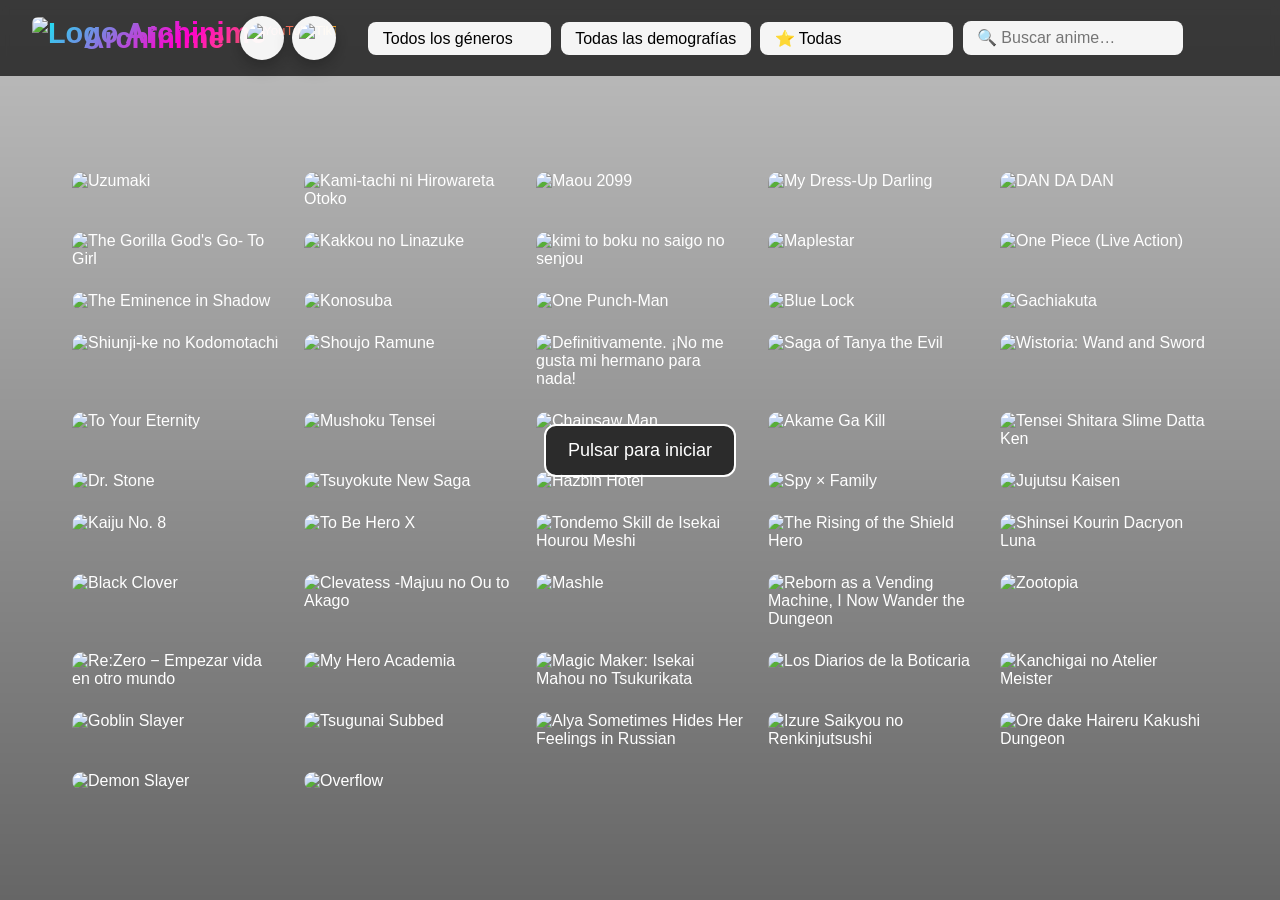
==== commit 06153958: "Add files via upload" ====
--- a/pruba.html
+++ b/pruba.html
@@ -59,7 +59,7 @@
     #fgContainer canvas#fgCanvas, #fgContainer video#fgVideo{ width:100%; height:100%; display:block; pointer-events:none; object-fit:contain; border-radius:8px; }
 
     /* mobile-select-popup styles (compact) */
-    .mobile-select-popup { position: absolute; z-index:1200; background: rgba(2,2,6,0.98); border:1px solid rgba(255,255,255,0.06); border-radius:8px; box-shadow:0 20px 60px rgba(0,0,0,0.6); max-height: 220px; min-width: 140px; overflow:auto; padding:0.2rem; font-size:0.92rem; }
+    .mobile-select-popup { position: absolute; z-index:1200; background: rgba(2,2,6,0.98); border:1px solid rgba(255,255,255,0.06); border-radius:8px; box-shadow:0 20px 60px rgba(0,0,0,0.6); max-height: 220px; min-width: 140px; overflow:auto; padding:0.2rem; font-size:0.92rem; -webkit-overflow-scrolling:touch; }
     .mobile-select-popup .opt { padding: .26rem .5rem; border-radius:6px; margin:.06rem 0; font-size:0.92rem; line-height:1.05; cursor:pointer; color:#eaeaea; }
     .mobile-select-popup .opt[aria-selected="true"], .mobile-select-popup .opt.selected { font-weight:700; background: rgba(255,255,255,0.03); }
     .mobile-select-popup .opt:hover { background: rgba(255,255,255,0.04); }
@@ -125,7 +125,6 @@
       <img id="logo" src="Logo_Archinime.png" alt="Logo Archinime" onclick="location.reload()" title="Recargar página">
       Archinime
       <span class="social-inline" id="social-inline" title="Síguenos">
-        <!-- Botones: abrimos en nueva pestaña y evitamos que la pulsación burbujee al header -->
         <button id="youtube-btn" type="button" aria-label="Abrir YouTube en nueva pestaña" onclick="(function(e){ e.stopPropagation(); openInNewTab('https://www.youtube.com/@Archinime-k2g'); })(event)">
           <img src="youtube.jpg" alt="YouTube" loading="lazy" decoding="async">
         </button>
@@ -139,7 +138,6 @@
     <div class="controls" id="controls">
       <select id="genre-select" onchange="filtro()" aria-label="Seleccionar género">
         <option value="">Todos los géneros</option>
-        <!-- ... tus opciones ... -->
         <option>Acción</option>
         <option>Animación</option>
         <option>Aventura</option>
@@ -218,8 +216,6 @@
       <input id="search" placeholder="🔍 Buscar anime…" oninput="debouncedFiltro()" aria-label="Buscar anime">
     </div>
 
-    <!-- NOTA: botón de resultados eliminado según tu petición -->
-
   </header>
 
   <main class="container">
@@ -231,7 +227,6 @@
     <div id="fgContainer" aria-label="Vídeo frontal">
       <canvas id="fgCanvas"></canvas>
       <video id="fgVideo" muted loop playsinline></video>
-      <!-- canvas para fuegos artificiales se añade dinámicamente en JS -->
     </div>
 
     <div class="play-overlay" id="playOverlay" style="display:none;">
@@ -250,7 +245,6 @@
     }
     function normalizeText(s) { return String(s || '').normalize('NFD').replace(/[\u0300-\u036f]/g, '').toLowerCase(); }
 
-    /* --- Añadí sólo esta función para mostrar en orden aleatorio --- */
     function shuffleArray(arr){
       const a = arr.slice();
       for (let i = a.length - 1; i > 0; i--) {
@@ -261,7 +255,7 @@
     }
 
     /* ----------------------------
-       Datos de animes (igual que antes)
+       Datos de animes
        ---------------------------- */
     const animes = [
       {id:1, title:"DAN DA DAN", img:"dan.jpg", rating:4.9, genres:["Acción","Sobrenatural","Comedia","Romance","Comedia oscura","Shōnen"]},
@@ -318,9 +312,8 @@
       {id:52, title:"Kakkou no Linazuke", aliases: ["A Couple of Cuckoos"], img:"pordf.jpg", rating:4.5, genres:["Romance","Comedia","Escolar","Harem","Shōnen"]},
     ];
 
-
     /* ----------------------------
-       Renderizado: conservador pero mejorando carga de imágenes
+       Renderizado
        ---------------------------- */
     function render(list) {
       const grid = document.getElementById('grid');
@@ -344,7 +337,6 @@
         return;
       }
 
-      // Usamos atributos de carga diferida para evitar picos de memoria/CPU
       grid.innerHTML = list.map(a => `
         <div class="card" onclick="location='anime-detail.html?id=${a.id}'" role="link" tabindex="0">
           <img src="${a.img}" alt="${a.title}" loading="lazy" decoding="async">
@@ -352,7 +344,6 @@
         </div>
       `).join('');
 
-      // IntersectionObserver para animar aparición (tiene impacto mínimo)
       const observer = new IntersectionObserver(entries => {
         entries.forEach(e => { if (e.isIntersecting) { e.target.classList.add('visible'); observer.unobserve(e.target); } });
       }, {threshold:0.2});
@@ -417,35 +408,66 @@
     if (demoEl) demoEl.addEventListener('change', filtro);
 
     /* ----------------------------
-       Mobile custom popup for selects (compact)
-       - Mejoras aplicadas:
-         * toggle al pulsar la misma barra
-         * no cerrar el popup cuando el usuario hace scroll dentro del propio popup
-         * manejo de touch/pointer para evitar cierres indeseados
+       Mobile custom popup for selects (fix: no se cierra al hacer scroll)
+       - Toggle al pulsar misma barra
+       - No cerrar por scroll de la página
+       - Reposiciona popup mientras la página se desplaza (para mantenerlo bajo el select)
+       - Mantiene scroll interno del popup sin cerrarlo
        ---------------------------- */
     function isMobileScreen(){ return window.matchMedia && window.matchMedia('(max-width:780px)').matches; }
 
     (function setupMobileSelectPopups(){
       const selects = ['genre-select','demographic-select','rating-select'].map(id=>document.getElementById(id)).filter(Boolean);
       let activePopup = null;
-      let popupInteracting = false; // true cuando el usuario toca/está interactuando dentro del popup
-      function closePopup(){ if (activePopup && activePopup.popup) { try { activePopup.popup.remove(); } catch(e){}; activePopup = null; } }
-      function onOutsideClick(e){ if (!activePopup) return; if (!activePopup.popup.contains(e.target) && e.target !== activePopup.el) closePopup(); }
-
-      window.addEventListener('resize', closePopup, {passive:true});
-
-      // Cambié el comportamiento: sólo cerramos por scroll si no estamos interactuando dentro del popup
-      document.addEventListener('scroll', (ev) => {
+      let popupInteracting = false;
+      let rafIdForReposition = null;
+
+      function closePopup(){
+        if (activePopup && activePopup.popup) {
+          try { activePopup.popup.remove(); } catch(e){}
+          // limpiar bandera de interacción
+          popupInteracting = false;
+          // permitir scroll si lo habíamos bloqueado (no lo hacemos por defecto)
+          document.body.style.touchAction = '';
+          activePopup = null;
+        }
+      }
+
+      function onOutsideClick(e){
         if (!activePopup) return;
-        if (popupInteracting) return; // el usuario está desplazando dentro del popup -> no cerrar
-        // si el usuario hace scroll en la página (fuera del popup) cerramos
-        closePopup();
-      }, {passive:true, capture:true});
+        if (!activePopup.popup.contains(e.target) && e.target !== activePopup.el) closePopup();
+      }
+
+      // Reposiciona popup para que siga bajo el select cuando el usuario hace scroll o resize
+      function repositionActivePopup(){
+        if (!activePopup) return;
+        if (rafIdForReposition) cancelAnimationFrame(rafIdForReposition);
+        rafIdForReposition = requestAnimationFrame(()=> {
+          try {
+            const selectEl = activePopup.el;
+            const popup = activePopup.popup;
+            const rect = selectEl.getBoundingClientRect();
+            const popupRect = popup.getBoundingClientRect();
+            let top = rect.bottom + 6;
+            let left = rect.left;
+            if (left + popupRect.width > window.innerWidth - 8) { left = Math.max(8, window.innerWidth - popupRect.width - 8); }
+            if (top + popupRect.height > window.innerHeight - 8) {
+              top = rect.top - popupRect.height - 6;
+              if (top < 8) top = 8;
+            }
+            popup.style.left = left + 'px';
+            popup.style.top = top + 'px';
+          } catch(err){ /* no romper si algo falla */ }
+        });
+      }
+
+      window.addEventListener('resize', ()=> { if (activePopup) repositionActivePopup(); }, {passive:true});
+      // escuchamos scroll y reposicionamos, NO cerramos
+      window.addEventListener('scroll', ()=> { if (activePopup) repositionActivePopup(); }, {passive:true});
 
       document.addEventListener('click', onOutsideClick);
 
       selects.forEach(sel => {
-        // Toggle: si está abierto y es el mismo select, lo cerramos
         sel.addEventListener('touchstart', function(ev){
           if (!isMobileScreen()) return;
           ev.preventDefault();
@@ -466,7 +488,6 @@
         const popup = document.createElement('div');
         popup.className = 'mobile-select-popup';
         popup.setAttribute('role','listbox');
-        // si la opción es larga y excede pantalla, el CSS max-height + overflow:auto hará el scroll interno
         Array.from(selectEl.options).forEach((opt,i) => {
           const item = document.createElement('div');
           item.className = 'opt';
@@ -480,46 +501,49 @@
             selectEl.dispatchEvent(ev);
             popup.querySelectorAll('.opt').forEach(o=>o.removeAttribute('aria-selected'));
             item.setAttribute('aria-selected','true');
-            // cerramos de forma inmediata al seleccionar (experiencia de usuario)
             setTimeout(()=> closePopup(), 60);
           });
           popup.appendChild(item);
         });
 
-        // manejo de interacción dentro del popup: evitamos que un scroll interno cierre el popup
+        // manejar interacción dentro del popup
         popup.addEventListener('touchstart', ()=> { popupInteracting = true; });
         popup.addEventListener('pointerdown', ()=> { popupInteracting = true; });
-        // cuando termina la interacción (touchend/pointerup) limpiamos flag tras un pequeño delay
         popup.addEventListener('touchend', ()=> { setTimeout(()=> { popupInteracting = false; }, 180); });
         popup.addEventListener('pointerup', ()=> { setTimeout(()=> { popupInteracting = false; }, 100); });
 
+        // estilo y posicionamiento inicial (usamos fixed y luego reposicionamos en scroll/resize)
         document.body.appendChild(popup);
-        const popupRect = popup.getBoundingClientRect();
-
-        // posicionamiento: preferimos debajo del select, pero si no cabe lo colocamos arriba.
-        let top = rect.bottom + 6;
-        let left = rect.left;
-        if (left + popupRect.width > window.innerWidth - 8) { left = Math.max(8, window.innerWidth - popupRect.width - 8); }
-        if (top + popupRect.height > window.innerHeight - 8) {
-          top = rect.top - popupRect.height - 6;
-          if (top < 8) top = 8;
+        popup.style.position = 'fixed';
+
+        // pequeña función para colocar el popup respetando la pantalla
+        function place() {
+          const popupRect = popup.getBoundingClientRect();
+          let top = rect.bottom + 6;
+          let left = rect.left;
+          if (left + popupRect.width > window.innerWidth - 8) { left = Math.max(8, window.innerWidth - popupRect.width - 8); }
+          if (top + popupRect.height > window.innerHeight - 8) {
+            top = rect.top - popupRect.height - 6;
+            if (top < 8) top = 8;
+          }
+          popup.style.left = left + 'px';
+          popup.style.top = top + 'px';
         }
-        // si aún no cabe verticalmente (muy alto), fijamos top/left para que el popup se ajuste con scroll interno
-        popup.style.position = 'fixed';
-        popup.style.left = left + 'px';
-        popup.style.top = top + 'px';
-
-        // guardamos referencia activa
+
+        // Esperamos a que el popup esté en DOM y tenga tamaño para posicionarlo correctamente
+        setTimeout(()=> { place(); }, 20);
+
+        // Guardamos referencia activa
         activePopup = { el: selectEl, popup };
+
+        // Forzamos una reposición al abrir (por si el usuario abre y luego hace scroll rápidamente)
+        setTimeout(()=> { repositionActivePopup(); }, 80);
       }
     })();
 
 
     /* ----------------------------
        Ajuste dinámico del espacio entre header y la grid en móviles
-       - Ahora, en pantallas móviles, el margen top de .container se ajusta
-         para que la distancia entre las barras de opciones y la primera fila
-         sea igual al gap entre tarjetas.
        ---------------------------- */
     function isMobileScreenSmall(){ return window.matchMedia && window.matchMedia('(max-width:767px)').matches; }
 
@@ -530,15 +554,12 @@
         const grid = document.querySelector('.grid');
         if (!container || !header || !grid) return;
         if (!isMobileScreenSmall()) {
-          container.style.marginTop = ''; // restaurar estilo por defecto en pantallas grandes
+          container.style.marginTop = '';
           return;
         }
-        // calcular alto del header
         const headerH = Math.ceil(header.getBoundingClientRect().height);
-        // obtener gap de la grid (row gap)
         const gridCS = getComputedStyle(grid);
         let gap = gridCS.gap || gridCS.rowGap || '0.9rem';
-        // convertir gap a px (soportamos rem y px)
         let gapPx = 0;
         if (typeof gap === 'string') {
           gap = gap.trim();
@@ -548,17 +569,14 @@
         } else {
           gapPx = Number(gap) || 14;
         }
-        // establecer margin-top igual a header height + gap
         container.style.marginTop = (headerH + Math.round(gapPx)) + 'px';
       } catch(e){
-        // si algo falla, no romper el layout
         console.warn('adjustMobileSpacing error', e);
       }
     }
 
     window.addEventListener('DOMContentLoaded', ()=> {
       adjustMobileSpacing();
-      // ejecutamos también cuando se carguen imágenes o cambie tamaño
       setTimeout(adjustMobileSpacing, 180);
     });
     window.addEventListener('resize', ()=> { adjustMobileSpacing(); }, {passive:true});
@@ -638,8 +656,6 @@
       { id: 'rem',  src: 'rem.mp4',  preset: { threshold: 0.18, diff: 0, soft: 100  } }
     ];
 
-    function isMobileScreenSmall(){ return window.matchMedia && window.matchMedia('(max-width:767px)').matches; }
-
     function pickRandomVideo(excludeId){
       if (!videoList || videoList.length === 0) return null;
       if (videoList.length === 1) return videoList[0];
@@ -650,7 +666,7 @@
 
     function placeRandomSide(infoObj){
       const side = Math.random() < 0.5 ? 'left' : 'right';
-      const margin = isMobileScreenSmall() ? '12px' : '20px';
+      const margin = window.matchMedia('(max-width:767px)').matches ? '12px' : '20px';
       if (side === 'left') { fgContainer.style.left = margin; fgContainer.style.right = ''; }
       else { fgContainer.style.right = margin; fgContainer.style.left = ''; }
     }
@@ -660,7 +676,7 @@
       let maxW = Math.min(window.innerWidth * 0.32, 360);
       let maxH = Math.min(window.innerHeight * 0.4, 640);
 
-      if (isMobileScreenSmall()) {
+      if (window.matchMedia('(max-width:767px)').matches) {
         if (infoObj && infoObj.id === 'rem') {
           maxW = Math.min(window.innerWidth * 0.30, 180);
           maxH = Math.min(window.innerHeight * 0.30, 200);
@@ -840,26 +856,19 @@
     async function doFireworkThenHide(){
       if (isAnimatingExplosion) return;
       isAnimatingExplosion = true;
-      try { fgVideo.pause(); } catch(e){/*ignore*/}
-
+      try { fgVideo.pause(); } catch(e){}
       const rect = fgContainer.getBoundingClientRect();
       const cx = rect.width / 2;
       const cy = rect.height / 2;
-
       resizeFireCanvas();
-
       const palette = ['#ffcc00','#ff4d4d','#ffd700','#00fff7','#ff6ad5','#ff7f50','#8b5cf6'];
-
       fgContainer.style.transition = 'transform .25s ease-out, opacity .25s ease';
       fgContainer.style.transform = 'scale(0.96)';
       fgContainer.style.opacity = '0.85';
-
       await explodeParticlesAt(cx, cy, palette, 80, 700);
-
       fgContainer.style.opacity = '0';
       fgContainer.style.transform = 'scale(.8) translateY(10px)';
       await new Promise(r => setTimeout(r, 220));
-
       fgContainer.style.display = 'none';
       fgContainer.style.transform = '';
       fgContainer.style.opacity = '';
@@ -942,7 +951,6 @@
       if (document.hidden) {
         visibilityPaused = true;
         if (animationId) { cancelAnimationFrame(animationId); animationId = null; }
-        // dejamos los vídeos en segundo plano (opción: pausar si quieres)
       } else {
         visibilityPaused = false;
         if (usingChroma && fgVideo && !animationId) {
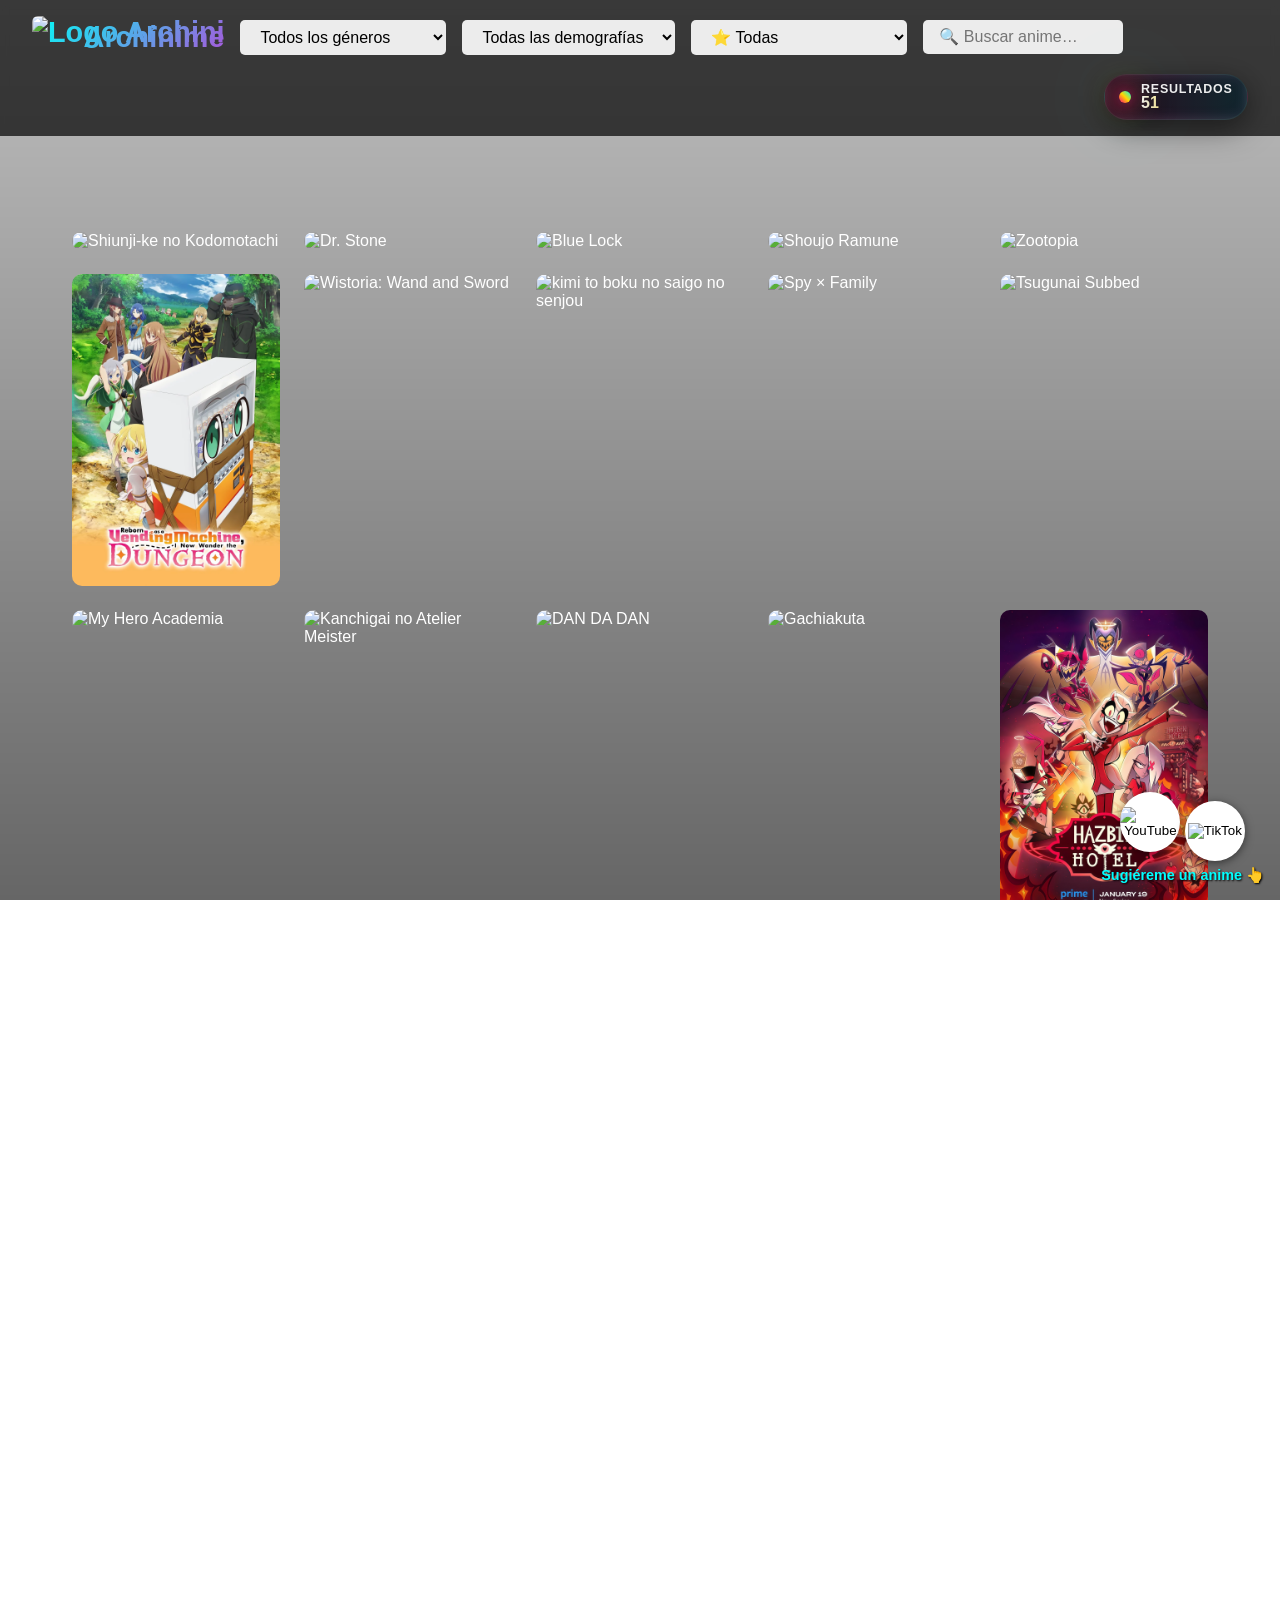
==== commit ea45eff3: "Add files via upload" ====
--- a/pruba.html
+++ b/pruba.html
@@ -1,262 +1,668 @@
-<!doctype html>
+<!DOCTYPE html>
 <html lang="es">
 <head>
-  <meta charset="utf-8" />
-  <meta name="viewport" content="width=device-width,initial-scale=1" />
+  <meta charset="UTF-8">
+  <!-- Añadido id para cambiar dinámicamente si fuera necesario -->
+  <meta name="viewport" id="viewport-meta" content="width=device-width, initial-scale=1">
   <title>Archinime</title>
+
   <link rel="icon" href="Logo_Archinime.png" type="image/png">
-  <link rel="preload" as="video" href="yyyy.mp4" type="video/mp4">
+
+  <!-- Preload del video y poster para mejorar la percepción de carga -->
+  <link rel="preload" as="video" href="galaxia.mp4" type="video/mp4">
   <link rel="preload" as="image" href="galaxia-poster.jpg">
 
   <style>
     *{margin:0;padding:0;box-sizing:border-box;}
-    html,body{height:100%;overflow-x:hidden; overflow-y:auto; font-family:sans-serif; color:#fff; -webkit-font-smoothing:antialiased; -moz-osx-font-smoothing:grayscale;}
-
-    /* Fondo galaxia (poster + vídeo) */
-    #bg-video{position:fixed; top:0; left:0; width:100%; height:100%; object-fit:cover; z-index:-2; opacity:0; transition:opacity .6s ease; background:#000; pointer-events:none;}
-    #overlay{position:fixed; top:0; left:0; width:100%; height:100%; z-index:-1; background: url('galaxia-poster.jpg') center/cover no-repeat, linear-gradient(180deg, rgba(0,0,0,0.25), rgba(0,0,0,0.6)); opacity:1; transition:opacity .6s ease; pointer-events:none;}
-
-    header{ position:sticky; top:0; padding:1rem 2rem; display:flex; align-items:center; gap:1rem; background:rgba(0,0,0,0.7); backdrop-filter:blur(5px); z-index:20; transition:background .3s; flex-wrap:wrap; }
-
-    /* título y logo */
+    html,body{
+      height:100%;
+      overflow-x:hidden;
+      overflow-y:auto;
+      font-family:sans-serif;
+      color:#fff;
+    }
+
+    /* Fondo galaxia
+       - video debe estar detrás de todo (-2)
+       - overlay ocupa la parte superior (-1) mientras carga y luego se oculta (display:none)
+    */
+    #bg-video{
+      position:fixed;
+      top:0; left:0;
+      width:100%; height:100%;
+      object-fit:cover;
+      z-index:-2;                  /* detrás del overlay y demás */
+      will-change: opacity, transform;
+      opacity:0;                   /* oculto hasta que esté realmente reproduciéndose */
+      transition:opacity .6s ease;
+      background:#000;             /* color de fallback mientras se carga */
+      pointer-events:none;
+    }
+
+    #overlay{
+      position:fixed;
+      top:0; left:0;
+      width:100%; height:100%;
+      z-index:-1;                  /* encima del video al inicio */
+      will-change: background, opacity;
+      background: url('galaxia-poster.jpg') center/cover no-repeat,
+                  linear-gradient(180deg, rgba(0,0,0,0.25), rgba(0,0,0,0.6));
+      opacity:1;
+      transition:opacity .6s ease;
+      pointer-events:none;         /* no bloquear clicks que necesiten autoplay */
+    }
+
+    /* Botón circular de apoyo */
+    #support {
+      position: fixed; bottom:1rem; right:1rem;
+      text-align:center; z-index:11;
+    }
+    #tiktok-btn, #youtube-btn {
+      width:60px; height:60px; border:none;
+      border-radius:50%; background:#fff;
+      padding:0; cursor:pointer;
+      box-shadow:0 2px 8px rgba(0,0,0,0.5);
+      transition:transform .2s; overflow:hidden;
+    }
+    #tiktok-btn:hover, #youtube-btn:hover { transform:scale(1.1); }
+    #tiktok-btn img, #youtube-btn img { width:100%;height:100%;object-fit:cover; }
+    #support-text{
+      margin-top:.4rem; font-size:.9rem;
+      color:#0ff; text-shadow:1px 1px 2px #000;
+      font-weight:bold; white-space:nowrap;
+    }
+
+    /* Header */
+    header{
+      position:sticky; top:0; padding:1rem 2rem;
+      display:flex; align-items:center; gap:1rem;
+      background:rgba(0,0,0,0.7); backdrop-filter:blur(5px);
+      z-index:10; transition:background .3s;
+      /* permitimos que otros elementos puedan envolver, pero protegeremos el título */
+      flex-wrap:wrap;
+    }
+    header.scrolled{background:rgba(0,0,0,0.95);}
+    /* Título + logo: forzar que se mantengan en la misma línea siempre */
     header h1{
-      cursor:default; display:flex; align-items:center; gap:.6rem; font-size:1.8rem; font-weight:800;
+      cursor:pointer; 
+      font-size:1.8rem;
+      font-weight: 800;
+
       background: linear-gradient(135deg, #00fff7, #ff00cc, #ffd700);
+      background-size:300% 300%;
+      -webkit-background-clip:text; 
+      background-clip:text;
+      -webkit-text-fill-color:transparent;
+      display:flex; align-items:center; gap:.6rem;
+      flex:0 0 auto;             /* evita que el h1 se reduzca/encole o salte a otra línea */
+      white-space:nowrap;        /* evita el quiebre de línea entre logo y texto */
+      animation: gradientMove 6s ease infinite, fadeIn 2s ease-in-out;
+    }
+
+    /* Logo pequeño al lado del título */
+    header h1 img#logo {
+      width:42px;
+      height:42px;
+      object-fit:contain;
+      border-radius:6px;
+      background:transparent;
+      display:block;
+      flex:0 0 auto;
+    }
+    header h1 img#logo {
+      width:42px;
+      height:42px;
+      object-fit:contain;
+      border-radius:6px;
+      background:transparent;
+      display:block;
+    }
+    header select, header input{
+      padding:.5rem 1rem; border:none; border-radius:5px;
+      font-size:1rem; transition:box-shadow .3s;
+      background:rgba(255,255,255,0.9); color:#000;
+    }
+    header select:focus, header input:focus{
+      box-shadow:0 0 8px #0ff;
+    }
+    #search{width:200px;}
+    .container{max-width:1200px;margin:6rem auto 2rem;padding:0 2rem;}
+    .grid{display:grid;grid-template-columns:repeat(auto-fill,minmax(180px,1fr));gap:1.5rem;}
+    .card{
+      opacity:0; transform:translateY(30px);
+      transition:all .6s ease-out; cursor:pointer;
+      border-radius:10px; overflow:hidden; position:relative;
+      will-change: opacity, transform;
+    }
+    .card.visible{opacity:1;transform:translateY(0);}
+    .card img{
+      width:100%; display:block;
+      filter:brightness(100%);
+      transition:transform .4s,filter .4s;
+    }
+    .card:hover img{
+      transform:scale(1.05); filter:brightness(75%);
+    }
+    .info{
+      position:absolute; bottom:0; left:0; right:0;
+      background:rgba(0,0,0,0.7); padding:.75rem;
+      transform:translateY(100%); transition:transform .3s;
+    }
+    .card:hover .info{transform:translateY(0);}
+    .info strong{display:block;font-size:1.05rem;margin-bottom:.25rem;}
+    .info span{
+      background:#0ff; color:#000;
+      padding:2px 6px; border-radius:4px; font-size:.85rem;
+    }
+
+    /* ------------------ RESULTS: barra colorida, iluminada e interactiva ------------------ */
+    .results-wrapper {
+      margin-left: auto; display:flex; align-items:center; gap:0.6rem;
+      position:relative; z-index:12;
+    }
+    .results-badge {
+      display:flex; align-items:center; gap:.6rem; padding:.5rem .9rem;
+      border-radius:999px;
+      background: linear-gradient(90deg, rgba(255,0,150,0.12), rgba(0,200,255,0.12));
+      border: 1px solid rgba(255,255,255,0.06);
+      box-shadow: 0 8px 30px rgba(0,0,0,0.5), 0 0 18px rgba(255,0,150,0.06) inset;
+      backdrop-filter: blur(6px);
+      cursor:pointer; transition: transform .18s ease, box-shadow .18s ease;
+      user-select:none;
+    }
+    .results-badge:hover{ transform: translateY(-3px) scale(1.02); box-shadow: 0 14px 44px rgba(0,0,0,0.6); }
+    .badge-glow {
+      width:12px; height:12px; border-radius:50%;
+      background: linear-gradient(45deg,#ff007a,#ffd700,#00fff7);
+      box-shadow: 0 0 18px #ff007a, 0 0 34px #ffd700, 0 0 70px #00fff7;
+      animation: pulseGlow 2.4s infinite;
+      flex:0 0 auto;
+    }
+    @keyframes pulseGlow {
+      0% { transform: scale(.9); opacity:.9; }
+      50% { transform: scale(1.18); opacity:1; }
+      100% { transform: scale(.9); opacity:.9; }
+    }
+
+    .results-text { display:flex; flex-direction:column; line-height:1; text-align:left; }
+    .results-text .label {
+      font-size:0.78rem; opacity:0.95; font-weight:800;
+      text-transform:uppercase; letter-spacing:0.06em; color:#f8f8f8;
+    }
+    .results-text .count {
+      font-size:1rem; font-weight:900;
+      background:linear-gradient(90deg,#ffffff 0%, #ffd700 50%, #00fff7 100%);
       -webkit-background-clip:text; background-clip:text; -webkit-text-fill-color:transparent;
-      white-space:nowrap; flex:0 0 auto; animation: gradientMove 6s ease infinite;
-    }
-    header h1 img#logo { width:42px; height:42px; object-fit:contain; border-radius:6px; display:block; cursor:pointer; }
-
-    /* Social inline next to title - ahora CIRCULAR */
-    .social-inline { display:flex; align-items:center; gap:.5rem; margin-left:.4rem; flex:0 0 auto; }
-    .social-inline button {
-      width:44px; height:44px; border-radius:50%; border:none; padding:0; display:inline-flex;
-      align-items:center; justify-content:center; cursor:pointer; background:rgba(255,255,255,0.95);
-      color:#000; box-shadow:0 6px 18px rgba(0,0,0,0.28); overflow:hidden;
-    }
-    .social-inline img { width:70%; height:70%; object-fit:cover; display:block; border-radius:50%; image-rendering:auto; }
-
-    /* Controls (selects + search) */
-    .controls { display:flex; align-items:center; gap:0.6rem; margin-left:1rem; flex-wrap:wrap; }
-    .controls select, .controls input {
-      padding:.5rem .9rem; border:none; border-radius:8px; font-size:1rem; background:rgba(255,255,255,0.95); color:#000; min-width:150px; -webkit-appearance:none; appearance:none;
-    }
-    #search { width:220px; min-width:120px; }
-
-    /* layout principal */
-    .container{ max-width:1200px; margin:6rem auto 2rem; padding:0 2rem; z-index:6; position:relative; }
-    .grid{ display:grid; grid-template-columns:repeat(auto-fill,minmax(180px,1fr)); gap:1.5rem; }
-    .card{ border-radius:10px; overflow:hidden; position:relative; cursor:pointer; transition:all .6s ease; opacity:0; transform:translateY(30px); }
-    .card.visible{ opacity:1; transform:translateY(0); }
-    .card img{ width:100%; display:block; transition:transform .4s,filter .4s; }
-    .card:hover img{ transform:scale(1.05); filter:brightness(75%); }
-    .info{ position:absolute; bottom:0; left:0; right:0; background:rgba(0,0,0,0.7); padding:.75rem; transform:translateY(100%); transition:transform .3s; }
-    .card:hover .info{ transform:translateY(0); }
-
-    /* Foreground container (fixed) */
-    #fgContainer { position:fixed; z-index:8; pointer-events:auto; display:flex; align-items:center; justify-content:center; right:20px; bottom:20px; overflow:hidden; min-width:120px; min-height:80px; max-width:360px; max-height:640px; background:transparent; border-radius:10px; }
-    @media (max-width:420px){ #fgContainer { right:12px; bottom:12px; max-width:220px; max-height:360px; } }
-    #fgContainer canvas#fgCanvas, #fgContainer video#fgVideo{ width:100%; height:100%; display:block; pointer-events:none; object-fit:contain; border-radius:8px; }
-
-    /* mobile-select-popup styles (compact) */
-    .mobile-select-popup { position: absolute; z-index:1200; background: rgba(2,2,6,0.98); border:1px solid rgba(255,255,255,0.06); border-radius:8px; box-shadow:0 20px 60px rgba(0,0,0,0.6); max-height: 220px; min-width: 140px; overflow:auto; padding:0.2rem; font-size:0.92rem; -webkit-overflow-scrolling:touch; }
-    .mobile-select-popup .opt { padding: .26rem .5rem; border-radius:6px; margin:.06rem 0; font-size:0.92rem; line-height:1.05; cursor:pointer; color:#eaeaea; }
-    .mobile-select-popup .opt[aria-selected="true"], .mobile-select-popup .opt.selected { font-weight:700; background: rgba(255,255,255,0.03); }
-    .mobile-select-popup .opt:hover { background: rgba(255,255,255,0.04); }
-
-    /* compact select appearance for small mobile screens: 2 per line */
-    @media (max-width:780px) {
-      header { padding:0.6rem 0.9rem; gap:0.5rem; align-items:center; }
-      .controls {
-        width:100%;
-        display:grid;
-        grid-template-columns: repeat(2, 1fr); /* 2 por linea */
-        gap:0.5rem;
-        align-items:center;
-      }
-      .controls select, .controls input { font-size:0.92rem; padding:.36rem .55rem; border-radius:8px; min-width:0; }
-      /* search ahora ocupa 1/2 como los demás */
-      #search { width:100%; min-width:0; }
-      .social-inline button { width:36px; height:36px; padding:0; }
-      .social-inline img { width:68%; height:68%; }
-    }
-
-    /* extra small phones */
-    @media (max-width:420px) {
-      .controls { grid-template-columns: repeat(2, 1fr); gap:.35rem; }
-      .controls select, .controls input { font-size:0.82rem; padding:.24rem .4rem; border-radius:6px; }
-      .social-inline button { width:34px; height:34px; }
-      .social-inline img { width:70%; height:70%; }
-      .mobile-select-popup { max-height:160px; font-size:0.84rem; }
-      .mobile-select-popup .opt { padding:.18rem .32rem; font-size:0.82rem; }
-    }
-
-    /* show 3 cards per row on mobile phones (<= 767px) */
-    @media (max-width:767px) {
-      .container { padding: 0 1rem; margin-top:5.2rem; }
-      .grid { grid-template-columns: repeat(3, 1fr); gap:0.9rem; }
-      .card { min-height: 0; }
-      .card img { height: auto; }
-    }
-
-    @keyframes gradientMove { 0% { background-position: 0% 50%; } 50% { background-position: 100% 50%; } 100% { background-position: 0% 50%; } }
-
-    .no-results { grid-column:1 / -1; padding:2.6rem; border-radius:14px; display:flex; gap:1.25rem; align-items:center; justify-content:center; flex-direction:column; background: linear-gradient(135deg, rgba(255,255,255,0.02), rgba(0,0,0,0.3)); border:1px solid rgba(255,255,255,0.04); box-shadow:0 18px 60px rgba(0,0,0,0.6); text-align:center; transition: transform .28s cubic-bezier(.2,.9,.2,1), box-shadow .2s; }
-
-    /* helpers */
-    .play-overlay { position:fixed; inset:0; display:flex; align-items:center; justify-content:center; z-index:9; pointer-events:auto; display:none; }
-    .play-btn{ background: rgba(0,0,0,0.7); color:#fff; border:2px solid #fff; padding:14px 22px; border-radius:12px; font-size:18px; cursor:pointer; }
+      text-shadow: 0 4px 18px rgba(0,0,0,0.5);
+    }
+
+    .results-panel {
+      position:absolute; right:0; top:calc(100% + .6rem);
+      min-width:260px; max-width:360px; background:rgba(2,2,6,0.9);
+      border-radius:10px; padding:.8rem; box-shadow:0 20px 50px rgba(0,0,0,0.6);
+      border:1px solid rgba(255,255,255,0.03);
+      transform-origin: top right;
+      opacity:0; visibility:hidden; transform: translateY(-6px) scale(.98);
+      transition:opacity .18s ease, transform .18s ease, visibility .18s;
+      z-index:13;
+    }
+    .results-panel.open { opacity:1; visibility:visible; transform: translateY(0) scale(1); }
+    .results-panel h4 { margin-bottom:.4rem; font-size:0.95rem; }
+    .filter-line { display:flex; justify-content:space-between; gap:.6rem; margin:.35rem 0; align-items:center; }
+    .small-tag { background:rgba(255,255,255,0.04); padding:.28rem .6rem; border-radius:6px; font-size:.84rem; }
+
+    .clear-btn {
+      margin-top:.6rem; display:inline-block; padding:.55rem .7rem; border-radius:10px;
+      background:linear-gradient(90deg,#ff476e,#8b5cf6); color:#fff; border:none; cursor:pointer;
+      box-shadow:0 12px 40px rgba(139,92,246,0.12); font-weight:800;
+      transition:transform .12s ease;
+    }
+    .clear-btn:hover{ transform:translateY(-3px); }
+
+    /* ------------------ NO-RESULTS estilado, colorido e interactivo ------------------ */
+    .no-results {
+      grid-column: 1 / -1;
+      padding: 2.6rem;
+      border-radius: 14px;
+      display:flex;
+      gap:1.25rem;
+      align-items:center;
+      justify-content:center;
+      flex-direction:column;
+      background:
+        linear-gradient(135deg, rgba(255,255,255,0.02), rgba(0,0,0,0.3)),
+        radial-gradient(1200px 400px at -10% 10%, rgba(0,255,255,0.04), transparent 10%),
+        radial-gradient(900px 300px at 110% 90%, rgba(255,0,150,0.03), transparent 10%);
+      border: 1px solid rgba(255,255,255,0.04);
+      box-shadow: 0 18px 60px rgba(0,0,0,0.6);
+      text-align:center;
+      transition: transform .28s cubic-bezier(.2,.9,.2,1), box-shadow .2s;
+    }
+    .no-results:hover{ transform:translateY(-6px); box-shadow:0 28px 80px rgba(0,0,0,0.66); }
+
+    .no-results .title {
+      font-size:1.45rem; font-weight:900;
+      background: linear-gradient(90deg,#fff 0%, #ffd700 50%, #00fff7 100%);
+      -webkit-background-clip:text; background-clip:text; -webkit-text-fill-color:transparent;
+      text-shadow: 0 6px 26px rgba(0,0,0,0.6);
+      margin-bottom:0.35rem;
+    }
+    .no-results .subtitle {
+      font-size:1rem; color:rgba(255,255,255,0.86);
+      max-width:780px; line-height:1.4; margin-bottom:1rem;
+      text-shadow: 0 2px 14px rgba(0,0,0,0.45);
+    }
+
+    .no-results .sparkles {
+      display:flex; gap:0.5rem; align-items:center;
+    }
+    .btn-reset {
+      padding:.6rem .9rem; border-radius:10px; border:none; font-weight:800;
+      background:linear-gradient(90deg,#00fff7,#8b5cf6); color:#04111a; cursor:pointer;
+      box-shadow:0 14px 46px rgba(0,255,247,0.06); transition: transform .12s ease;
+    }
+    .btn-reset:hover{ transform:translateY(-3px); }
+
+    /* shimmer (brillo) en el mensaje */
+    .shimmer {
+      position:relative; overflow:hidden; display:inline-block;
+    }
+    .shimmer:after {
+      content:""; position:absolute; left:-120%; top:0; height:100%; width:120%;
+      background:linear-gradient(90deg, rgba(255,255,255,0) 0%, rgba(255,255,255,0.18) 50%, rgba(255,255,255,0) 100%);
+      transform:skewX(-18deg);
+      animation: shimmerMove 2.6s linear infinite;
+      pointer-events:none;
+    }
+    @keyframes shimmerMove { to { left:120%; } }
+/* --- Popup compacto para selects (fuera del @media, en el mismo <style>) --- */
+.mobile-select-popup {
+  position: absolute;
+  z-index: 1200;
+  background: rgba(2,2,6,0.98);
+  border:1px solid rgba(255,255,255,0.04);
+  border-radius:8px;
+  box-shadow:0 20px 50px rgba(0,0,0,0.6);
+  max-height: 200px;     /* más compacto: no ocupa toda la pantalla */
+  min-width: 140px;
+  overflow:auto;
+  padding: 0.25rem;
+  font-size: 0.92rem;
+}
+
+/* Opciones dentro del popup más compactas */
+.mobile-select-popup .opt {
+  padding: .28rem .45rem;
+  border-radius:6px;
+  margin: .08rem 0;
+  font-size:0.92rem;
+  line-height:1.05;
+  cursor:pointer;
+}
+.mobile-select-popup .opt[aria-selected="true"],
+.mobile-select-popup .opt.selected { font-weight:700; }
+.mobile-select-popup .opt:hover { background: rgba(255,255,255,0.03); }
+
+    /* —————— Media query para móviles (≤780px) —————— */
+@media (max-width: 780px) {
+  header {
+    padding: 0.6rem 0.9rem;
+    gap: 0.5rem;
+    align-items: center;
+  }
+header h1 {
+  margin-right: 0.6rem; /* prueba 0.6rem, sube a 0.9rem si quieres más separación */
+}
+
+/* Asegura que el wrapper de resultados no quede pegado al borde */
+.results-wrapper {
+  margin-left: 0.35rem; /* espacio extra entre controles y el badge */
+  padding-left: 0;      /* prevenir desplazamientos no deseados */
+}
+
+/* Ajuste fino para pantallas muy pequeñas */
+@media (max-width: 420px) {
+  header h1 { margin-right: 0.45rem; }
+  .results-wrapper { margin-left: 0.18rem; }
+}
+
+  /* Reordenamos: queremos que el título y el botón de resultados queden juntos en la primera fila,
+     y que los selects / input se envuelvan debajo. Para no tocar el HTML, usamos order y flex. */
+
+  /* Forzar que el título no se reduzca y quede en la primera fila */
+  header h1{
+    box-sizing: border-box;
+    flex: 0 0 auto;
+    order: 0;
+    white-space: nowrap;
+  }
+
+  /* Colocamos la results-wrapper justo después del título */
+  .results-wrapper {
+    order: 1;
+    flex: 0 0 auto;            /* ocupa el ancho que necesite junto al título */
+    margin-left: 0;
+    margin-right: .6rem;
+    justify-content:flex-start;
+    align-items:center;
+    gap:.5rem;
+  }
+
+  /* El resto de controles (selects, input) van después y pueden ocupar dos por fila */
+  header > :not(h1):not(.results-wrapper) {
+    box-sizing: border-box;
+    order: 2;
+    flex: 0 0 calc(50% - 0.45rem);
+    max-width: calc(50% - 0.45rem);
+  }
+
+  /* reduce padding y tamaño de los inputs/selects para que entren 2 */
+  header select, header input {
+    padding: 0.42rem .6rem;
+    font-size: 0.86rem;
+    border-radius:6px;
+  }
+  #search{ width:100%; min-width:0; }
+
+  /* Ajustes específicos para la apariencia del badge en móvil (más compacto)
+     y para que no empuje al título si hay poco espacio. */
+  .results-badge { padding:.32rem .6rem; font-size:0.78rem; }
+  .results-text .label{ font-size:0.6rem; }
+  .results-text .count{ font-size:0.86rem; line-height:1; }
+
+  /* grid más compacto para mostrar más miniaturas en pantalla */
+  .grid {
+    gap: 0.6rem;
+    grid-template-columns: repeat(3, 1fr); /* 3 por fila en móvil también */
+  }
+  .card { aspect-ratio: 2 / 3; } /* mantiene proporción */
+  .card img { object-fit: contain; }
+
+  /* Aseguramos que el panel de filtros se posicione al lado del badge (no fuera de pantalla) */
+  .results-panel {
+    right: auto;
+    left: 0;
+    top: calc(100% + .4rem);
+    min-width: 220px;
+    max-width: 320px;
+  }
+}
+
+/* ajuste extra para pantallas muy pequeñas (≤420px) */
+@media (max-width: 420px) {
+  header > :not(h1):not(.results-wrapper) {
+    flex: 0 0 calc(50% - 0.35rem);
+    max-width: calc(50% - 0.35rem);
+  }
+  .card img {
+    height: 160px;
+    object-fit: contain;
+  }
+  /* en pantallas muy pequeñas, reducimos aún más el badge para que quepa junto al título */
+  .results-badge { padding:.28rem .46rem; font-size:0.72rem; gap:.4rem; }
+  .results-text .label{ font-size:0.56rem; }
+  .results-text .count{ font-size:0.82rem; }
+  /* Si la pantalla es extremadamente angosta, el panel volverá a alinearse a la derecha */
+  .results-panel { left: auto; right: 0; top: calc(100% + .35rem); min-width:200px; max-width:260px; }
+}
+
+    /* Animación del gradiente para el título (Archinime) */
+    @keyframes gradientMove {
+      0%   { background-position: 0% 50%; }
+      50%  { background-position: 100% 50%; }
+      100% { background-position: 0% 50%; }
+    }
+@media (max-width: 780px) {
+  .container{
+    margin: 1rem auto 1rem;   /* espacio superior aún menor en móviles */
+    padding: 0 0.9rem;
+  }
 
   </style>
 </head>
 <body>
 
-  <!-- Vídeo de fondo -->
-  <video id="bg-video" poster="galaxia-poster.jpg" autoplay muted loop playsinline preload="auto">
-    <source src="https://www.dropbox.com/scl/fi/g7jmt1inbplxbwgh5q19l/yyyy.mp4?rlkey=lilw3dbar3xtovu8d37uxfo1s&st=7l0juzp5&raw=1" type="video/mp4">
-    Tu navegador no soporta vídeo.
+  <!-- Vídeo de fondo (agregado poster para que el navegador muestre la imagen hasta que haya primer frame) -->
+  <video id="bg-video" poster="galaxia-poster.jpg" autoplay muted loop playsinline>
+    <source src="https://www.dropbox.com/scl/fi/ex4qhvjtx54blr92d0saj/yyyy.mp4?rlkey=ip9vhlhlsl1ye7el3onl1u2ug&st=f8o90thc&raw=1" type="video/mp4">
   </video>
-  <div id="overlay" aria-hidden="true"></div>
-
-  <audio id="bg-music" autoplay></audio>
+  <div id="overlay"></div>
+
+  <audio id="bg-music" autoplay>
+    <source src="https://www.dropbox.com/scl/fi/7lp1tkbioyyi3bj9mhq8y/TICK-TICK-TICK-TICK-TICK-BITE-Archinime.mp3?rlkey=vsg0gby24ceyakz88tnh7gt3f&st=e4yuprpe&raw=1" type="audio/mpeg">
+    Tu navegador no soporta el audio.
+  </audio>
+
+  <!-- Botones circulares de apoyo (ahora usan JS para abrir en nueva ventana/pestaña) -->
+  <div id="support">
+    <button id="youtube-btn" type="button" aria-label="Abrir YouTube en nueva pestaña"
+            onclick="openInNewTab('https://www.youtube.com/@Archinime-k2g')">
+      <img src="youtube.jpg" alt="YouTube">
+    </button>
+
+    <button id="tiktok-btn" type="button" aria-label="Abrir TikTok en nueva pestaña"
+            onclick="openInNewTab('https://www.tiktok.com/@archinime?_t=ZS-8zGoKE4IqLw&_r=1')">
+      <img src="tiktok.jpg" alt="TikTok">
+    </button>
+
+    <div id="support-text">Sugiéreme un anime 👆</div>
+  </div>
 
   <header>
-    <h1>
-      <img id="logo" src="Logo_Archinime.png" alt="Logo Archinime" onclick="location.reload()" title="Recargar página">
+    <h1 onclick="location.reload()">
+      <img id="logo" src="Logo_Archinime.png" alt="Logo Archinime">
       Archinime
-      <span class="social-inline" id="social-inline" title="Síguenos">
-        <button id="youtube-btn" type="button" aria-label="Abrir YouTube en nueva pestaña" onclick="(function(e){ e.stopPropagation(); openInNewTab('https://www.youtube.com/@Archinime-k2g'); })(event)">
-          <img src="youtube.jpg" alt="YouTube" loading="lazy" decoding="async">
-        </button>
-        <button id="tiktok-btn" type="button" aria-label="Abrir TikTok en nueva pestaña" onclick="(function(e){ e.stopPropagation(); openInNewTab('https://www.tiktok.com/@archinime?_t=ZS-8zGoKE4IqLw&_r=1'); })(event)">
-          <img src="tiktok.jpg" alt="TikTok" loading="lazy" decoding="async">
-        </button>
-      </span>
     </h1>
 
-    <!-- Controls agrupados -->
-    <div class="controls" id="controls">
-      <select id="genre-select" onchange="filtro()" aria-label="Seleccionar género">
-        <option value="">Todos los géneros</option>
-        <option>Acción</option>
-        <option>Animación</option>
-        <option>Aventura</option>
-        <option>Ciencia ficción</option>
-        <option>Cocina</option>
-        <option>Comedia</option>
-        <option>Comedia oscura</option>
-        <option>Cosplay</option>
-        <option>Cyberpunk</option>
-        <option>Deportivo</option>
-        <option>Dibujo Animado</option>
-        <option>Divulgación Científica</option>
-        <option>Drama</option>
-        <option>Ecchi</option>
-        <option>Espionaje</option>
-        <option>Escolar</option>
-        <option>Fantasía</option>
-        <option>Fantasía oscura</option>
-        <option>Familiar</option>
-        <option>Gore</option>
-        <option>Harem</option>
-        <option>Hentai</option>
-        <option>Histórico</option>
-        <option>Horror</option>
-        <option>Incesto</option>
-        <option>Infantil</option>
-        <option>Isekai</option>
-        <option>Isekai Inverso</option>
-        <option>Kaiju</option>
-        <option>Mahō Shōjo</option>
-        <option>Mecha</option>
-        <option>Militar</option>
-        <option>Misterio</option>
-        <option>Musical</option>
-        <option>Nekketsu</option>
-        <option>Parodia</option>
-        <option>Policial</option>
-        <option>Post-apocalíptico</option>
-        <option>Psicológico</option>
-        <option>Reverse Harem</option>
-        <option>Romance</option>
-        <option>Romance escolar</option>
-        <option>Slice of Life</option>
-        <option>Sobrenatural</option>
-        <option>Steampunk</option>
-        <option>Superhéroes</option>
-        <option>Survival Game</option>
-        <option>Tentáculos</option>
-        <option>Terror</option>
-        <option>Terror psicológico</option>
-        <option>Thriller</option>
-        <option>Thriller psicológico</option>
-        <option>Tragedia</option>
-        <option>Yaoi</option>
-        <option>Yuri</option>
-      </select>
-
-      <select id="demographic-select" onchange="filtro()" aria-label="Seleccionar demografía">
-        <option value="">Todas las demografías</option>
-        <option>Gekiga</option>
-        <option>Josei</option>
-        <option>Kodomo</option>
-        <option>Seijin</option>
-        <option>Seinen</option>
-        <option>Shōjo</option>
-        <option>Shōnen</option>
-      </select>
-
-      <select id="rating-select" onchange="filtro()" aria-label="Seleccionar valoración">
-        <option value="">⭐ Todas</option>
-        <option value="excellent">⭐ Excelente (4.8–5.0)</option>
-        <option value="good">⭐ Buena (4.6–4.7)</option>
-        <option value="regular">⭐ Regular (&lt;4.5)</option>
-      </select>
-
-      <input id="search" placeholder="🔍 Buscar anime…" oninput="debouncedFiltro()" aria-label="Buscar anime">
+    <select id="genre-select" onchange="filtro()">
+      <option value="">Todos los géneros</option>
+      <option>Acción</option>
+      <option>Animación</option>
+      <option>Aventura</option>
+      <option>Ciencia ficción</option>
+      <option>Cocina</option>
+      <option>Comedia</option>
+      <option>Comedia oscura</option>
+      <option>Cosplay</option>
+      <option>Cyberpunk</option>
+      <option>Deportivo</option>
+      <option>Dibujo Animado</option>
+      <option>Divulgación Científica</option>
+      <option>Drama</option>
+      <option>Ecchi</option>
+      <option>Espionaje</option>
+      <option>Escolar</option>
+      <option>Fantasía</option>
+      <option>Fantasía oscura</option>
+      <option>Familiar</option>
+      <option>Gore</option>
+      <option>Harem</option>
+      <option>Hentai</option>
+      <option>Histórico</option>
+      <option>Horror</option>
+      <option>Incesto</option>
+      <option>Infantil</option>
+      <option>Isekai</option>
+      <option>Isekai Inverso</option>
+      <option>Kaiju</option>
+      <option>Mahō Shōjo</option>
+      <option>Mecha</option>
+      <option>Militar</option>
+      <option>Misterio</option>
+      <option>Musical</option>
+      <option>Nekketsu</option>
+      <option>Parodia</option>
+      <option>Policial</option>
+      <option>Post-apocalíptico</option>
+      <option>Psicológico</option>
+      <option>Reverse Harem</option>
+      <option>Romance</option>
+      <option>Romance escolar</option>
+      <option>Slice of Life</option>
+      <option>Sobrenatural</option>
+      <option>Steampunk</option>
+      <option>Superhéroes</option>
+      <option>Survival Game</option>
+      <option>Tentáculos</option>
+      <option>Terror</option>
+      <option>Terror psicológico</option>
+      <option>Thriller</option>
+      <option>Thriller psicológico</option>
+      <option>Tragedia</option>
+      <option>Yaoi</option>
+      <option>Yuri</option>
+    </select>
+
+
+    <!-- NUEVO: Select para Demografías -->
+    <select id="demographic-select" onchange="filtro()">
+      <option value="">Todas las demografías</option>
+      <option>Gekiga</option>
+      <option>Josei</option>
+      <option>Kodomo</option>
+      <option>Seijin</option>
+      <option>Seinen</option>
+      <option>Shōjo</option>
+      <option>Shōnen</option>
+    </select>
+
+    <select id="rating-select" onchange="filtro()">
+      <option value="">⭐ Todas</option>
+      <option value="excellent">⭐ Excelente (4.8–5.0)</option>
+      <option value="good">⭐ Buena (4.6–4.7)</option>
+      <option value="regular">⭐ Regular (&lt;4.5)</option>
+    </select>
+
+    <input id="search" placeholder="🔍 Buscar anime…" oninput="debouncedFiltro()">
+
+    <!-- ---------- RESULTADOS: barra a un costado (arriba) ---------- -->
+    <div class="results-wrapper" id="results-wrapper" aria-live="polite">
+      <div class="results-badge" id="results-badge" role="button" aria-expanded="false" tabindex="0"
+           title="Mostrar filtros aplicados">
+        <span class="badge-glow" aria-hidden="true"></span>
+        <div class="results-text">
+          <div class="label">Resultados</div>
+          <div class="count" id="results-count">0</div>
+        </div>
+      </div>
+
+      <div class="results-panel" id="results-panel" aria-hidden="true">
+        <h4>Filtros aplicados</h4>
+        <div class="filter-line">
+          <div>Busqueda</div>
+          <div id="panel-query" class="small-tag">—</div>
+        </div>
+        <div class="filter-line">
+          <div>Género</div>
+          <div id="panel-genre" class="small-tag">—</div>
+        </div>
+        <div class="filter-line">
+          <div>Demografía</div>
+          <div id="panel-demo" class="small-tag">—</div>
+        </div>
+        <div class="filter-line">
+          <div>Valoración</div>
+          <div id="panel-rating" class="small-tag">—</div>
+        </div>
+
+        <button class="clear-btn" id="clear-filters">Limpiar filtros</button>
+      </div>
     </div>
-
   </header>
 
   <main class="container">
     <div class="grid" id="grid"></div>
   </main>
 
-  <!-- Foreground (chroma) -->
-  <div class="stage" aria-hidden="true">
-    <div id="fgContainer" aria-label="Vídeo frontal">
-      <canvas id="fgCanvas"></canvas>
-      <video id="fgVideo" muted loop playsinline></video>
-    </div>
-
-    <div class="play-overlay" id="playOverlay" style="display:none;">
-      <button class="play-btn" id="playBtn">Pulsar para iniciar</button>
-    </div>
-  </div>
-
   <script>
-    /* ----------------------------
-       FUNCIONES Y DATOS (lógica conservada, con optimizaciones)
-       ---------------------------- */
+    // ---- Manejo del video de fondo: mostrar poster mientras carga y revelar el video solo cuando se esté reproduciendo ----
+    window.addEventListener('DOMContentLoaded', () => {
+      const video = document.getElementById('bg-video');
+      const overlay = document.getElementById('overlay');
+      const tapToPlay = document.getElementById('tap-to-play');
+
+      // Seguridad: atributos esenciales
+      try { video.preload = video.getAttribute('preload') || 'auto'; } catch(e){ console.warn(e); }
+      video.muted = true;
+      video.playsInline = true;
+
+      // función que revela el video y oculta el overlay (con transición)
+      const revealVideo = () => {
+        // mostrar video
+        video.style.opacity = '1';
+        // ocultar overlay suavemente
+        overlay.style.opacity = '0';
+      };
+
+      // cuando la transición de overlay termine y esté en 0, lo quitamos del flujo (display:none)
+      overlay.addEventListener('transitionend', (ev) => {
+        if (ev.propertyName === 'opacity' && getComputedStyle(overlay).opacity === '0') {
+          overlay.style.display = 'none';
+        }
+      });
+
+      // REVELAR solo cuando el video realmente esté reproduciéndose
+      video.addEventListener('playing', () => {
+        // si llega el evento playing sabemos que ya hay frames y audio (si aplica) reproduciéndose
+        revealVideo();
+      }, { once: true });
+
+      // Intentamos reproducir en cuanto pueda cargarse (pero no ocultamos overlay hasta 'playing')
+      video.addEventListener('canplaythrough', () => {
+        video.play().catch(()=>{ /* autoplay bloqueado: esperamos click */ });
+      }, { once: true });
+
+      // También intentamos reproducir al menos en 'loadeddata'
+      video.addEventListener('loadeddata', () => {
+        video.play().catch(()=>{ /* autoplay bloqueado: esperamos click */ });
+      }, { once: true });
+
+      // Si después de X ms no hemos recibido 'playing', asumimos que el autoplay fue bloqueado:
+      // intentamos reproducir al primer click del usuario (sin mostrar botón visual).
+      const AUTOPLAY_TIMEOUT = 4000; // ms (ajustable)
+      setTimeout(() => {
+        // si aún no está reproduciéndose (no se ha disparado 'playing')
+        if (getComputedStyle(video).opacity === '0') {
+          const tryPlay = () => {
+            video.play().catch(()=>{});
+          };
+          // intentamos reproducir al click/tap del documento
+          document.addEventListener('click', tryPlay, { once: true });
+        }
+      }, AUTOPLAY_TIMEOUT);
+
+      // Nota: no forzamos ocultar overlay nunca antes de 'playing' — esto evita el parpadeo a negro.
+    });
+
+    // ---- Audio autoplay robusto ----
+    window.addEventListener('DOMContentLoaded', () => {
+      const audio = document.getElementById('bg-music');
+      try { audio.loop = true; } catch(e){ console.warn(e); }
+      audio.volume = 0.8;
+      audio.play().catch(() => {
+        // si autoplay es bloqueado, reproducir al primer click
+        document.addEventListener('click', () => { audio.play().catch(()=>{}); }, { once: true });
+      });
+      audio.addEventListener('ended', () => {
+        try { audio.currentTime = 0; audio.play(); } catch (e) { console.warn(e); }
+      });
+    });
+
+    // Abre en nueva pestaña/ventana
     function openInNewTab(url) {
       const win = window.open(url, '_blank', 'noopener,noreferrer');
-      try { setTimeout(() => { if (typeof window.focus === 'function') win && win.focus(); }, 100); } catch(e){ console.warn(e); }
+      try { setTimeout(() => { if (typeof window.focus === 'function') window.focus(); }, 100); } catch(e){ console.warn(e); }
       return win;
     }
-    function normalizeText(s) { return String(s || '').normalize('NFD').replace(/[\u0300-\u036f]/g, '').toLowerCase(); }
-
-    function shuffleArray(arr){
-      const a = arr.slice();
-      for (let i = a.length - 1; i > 0; i--) {
-        const j = Math.floor(Math.random() * (i + 1));
-        [a[i], a[j]] = [a[j], a[i]];
-      }
-      return a;
-    }
-
-    /* ----------------------------
-       Datos de animes
-       ---------------------------- */
+
+    // Normaliza texto (quita tildes y pasa a minúsculas)
+    function normalizeText(s) {
+      return String(s || '')
+        .normalize('NFD')
+        .replace(/[\u0300-\u036f]/g, '')
+        .toLowerCase();
+    }
+
     const animes = [
       {id:1, title:"DAN DA DAN", img:"dan.jpg", rating:4.9, genres:["Acción","Sobrenatural","Comedia","Romance","Comedia oscura","Shōnen"]},
       {id:2, title:"Jujutsu Kaisen", img:"Jujutsu.jpg", rating:4.9, genres:["Sobrenatural","Fantasía oscura","Acción","Nekketsu","Shōnen"]},
@@ -309,22 +715,23 @@
       {id:49, title:"Spy × Family", img:"spy.jpg", rating:4.9, genres:["Comedia","Drama","Fantasía","Familiar","Espionaje","Shōnen"]},
       {id:50, title:"Black Clover", img:"portbla.jpg", rating:4.8, genres:["Comedia","Acción","Fantasía","Aventura","Shōnen"]},
       {id:51, title:"My Hero Academia", aliases: ["Boku no Hero"], img:"sgsgsdseg.jpg", rating:4.7, genres:["Superhéroes","Ciencia ficción","Comedia","Drama","Acción","Fantasía","Escolar","Aventura","Shōnen"]},
-      {id:52, title:"Kakkou no Linazuke", aliases: ["A Couple of Cuckoos"], img:"pordf.jpg", rating:4.5, genres:["Romance","Comedia","Escolar","Harem","Shōnen"]},
+
     ];
 
-    /* ----------------------------
-       Renderizado
-       ---------------------------- */
+
     function render(list) {
       const grid = document.getElementById('grid');
       if (!list || list.length === 0) {
         grid.innerHTML = `
           <div class="no-results" role="status" aria-live="polite">
             <div class="title shimmer">¡Ups! No se encontraron resultados que coincidan con la búsqueda.</div>
-            <div class="subtitle">¿No lo encuentras? 🤔 Puede que lo hayas escrito con un error ✏️ o que todavía no lo haya subido ⏳.</div>
-            <div class="sparkles"><button class="btn-reset" id="btn-reset">Entiendo 👌</button></div>
+            <div class="subtitle">¿No lo encuentras? 🤔 Puede que lo hayas escrito con un error ✏️ o que todavía no lo haya subido ⏳. Si quieres que lo agregue, deja el título en los comentarios de mi canal de YouTube 🎥 o en mi TikTok 🎵. ¡Gracias por ayudarme a mejorar la colección! 🙏💜</div>
+            <div class="sparkles">
+              <button class="btn-reset" id="btn-reset">Entiendo 👌</button>
+            </div>
           </div>
         `;
+        // enlazar el botón limpiar dentro del mensaje
         const btn = document.getElementById('btn-reset');
         if (btn) btn.addEventListener('click', () => {
           document.getElementById('search').value = '';
@@ -339,638 +746,238 @@
 
       grid.innerHTML = list.map(a => `
         <div class="card" onclick="location='anime-detail.html?id=${a.id}'" role="link" tabindex="0">
-          <img src="${a.img}" alt="${a.title}" loading="lazy" decoding="async">
-          <div class="info"><strong>${a.title}</strong><span>⭐ ${a.rating ? (a.rating.toFixed? a.rating.toFixed(1): a.rating) : '—'}</span></div>
+          <img src="${a.img}" alt="${a.title}">
+          <div class="info">
+            <strong>${a.title}</strong>
+            <span>⭐ ${a.rating.toFixed(1)}</span>
+          </div>
         </div>
       `).join('');
-
       const observer = new IntersectionObserver(entries => {
-        entries.forEach(e => { if (e.isIntersecting) { e.target.classList.add('visible'); observer.unobserve(e.target); } });
+        entries.forEach(e => {
+          if (e.isIntersecting) {
+            e.target.classList.add('visible');
+            observer.unobserve(e.target);
+          }
+        });
       }, {threshold:0.2});
       document.querySelectorAll('.card').forEach(c => observer.observe(c));
     }
 
-    function updateResultsCount(count){ const el = document.getElementById('results-count'); if (el) el.textContent = count; }
-    function debounce(fn, wait){ let t; return (...a)=>{ clearTimeout(t); t=setTimeout(()=>fn(...a), wait); }; }
+    // Actualiza el contador visible en header
+    function updateResultsCount(count) {
+      const el = document.getElementById('results-count');
+      if (el) el.textContent = count;
+    }
+
+    /* ---------- DEBOUNCE (tu versión) ---------- */
+    function debounce(fn, wait) {
+      let timeout;
+      return (...args) => {
+        clearTimeout(timeout);
+        timeout = setTimeout(() => fn(...args), wait);
+      };
+    }
     const debouncedFiltro = debounce(filtro, 200);
 
-    function getBestTitleForSort(a){ const titles = [a.title].concat(a.aliases || []); const norm = titles.map(t=>normalizeText(t)); norm.sort(); return norm[0]; }
+    /* ---------- FILTRO (adaptado: startsWith + orden alfabético y contador) ---------- */
+    function getBestTitleForSort(a) {
+      // Devuelve la mejor cadena normalizada entre title y aliases para ordenar
+      const titles = [a.title].concat(a.aliases || []);
+      const norm = titles.map(t => normalizeText(t));
+      // Elegimos la forma más "corta" lexicográficamente para estabilidad
+      norm.sort();
+      return norm[0];
+    }
 
     function filtro(){
-      const qRaw = document.getElementById('search').value || '';
-      const q = qRaw.trim(); const qn = normalizeText(q);
-      const g = document.getElementById('genre-select').value;
-      const d = document.getElementById('demographic-select').value;
+      const qRaw   = document.getElementById('search').value || '';
+      const q = qRaw.trim();
+      const qn = normalizeText(q);
+      const g   = document.getElementById('genre-select').value;
+      const d   = document.getElementById('demographic-select').value;
       const cat = document.getElementById('rating-select').value;
 
-      const filtrados = animes.filter(a=>{
+      // Filtrado: startsWith en título/alias (prefijo), ignorando tildes
+      const filtrados = animes.filter(a => {
         const titles = [a.title].concat(a.aliases || []);
         const matchesText = !qn || titles.some(t => normalizeText(t).startsWith(qn));
-        const byGenre = !g || a.genres && a.genres.includes(g);
-        const byDemo  = !d || a.genres && a.genres.includes(d);
+        const byGenre  = !g || a.genres.includes(g);
+        const byDemo   = !d || a.genres.includes(d);
         let byRating = true;
-        if (cat==='excellent') byRating = a.rating >= 4.8;
-        else if (cat==='good') byRating = a.rating >= 4.6 && a.rating < 4.8;
-        else if (cat==='regular') byRating = a.rating < 4.6;
+        if(cat==='excellent') byRating = a.rating >= 4.8;
+        else if(cat==='good')    byRating = a.rating >= 4.6 && a.rating < 4.8;
+        else if(cat==='regular') byRating = a.rating < 4.6;
         return matchesText && byGenre && byDemo && byRating;
       });
 
+      // Orden: primero los que empiecen por la query, luego orden alfabético por el título (normalizado)
       let resultList = filtrados.slice();
+
       if (qn) {
-        resultList.sort((A,B)=>{
-          const titlesA = [A.title].concat(A.aliases||[]).map(t=>normalizeText(t));
-          const titlesB = [B.title].concat(B.aliases||[]).map(t=>normalizeText(t));
-          const aStarts = titlesA.some(t=>t.startsWith(qn));
-          const bStarts = titlesB.some(t=>t.startsWith(qn));
+        resultList.sort((A, B) => {
+          const titlesA = [A.title].concat(A.aliases || []).map(t => normalizeText(t));
+          const titlesB = [B.title].concat(B.aliases || []).map(t => normalizeText(t));
+          const aStarts = titlesA.some(t => t.startsWith(qn));
+          const bStarts = titlesB.some(t => t.startsWith(qn));
           if (aStarts !== bStarts) return aStarts ? -1 : 1;
-          const na = getBestTitleForSort(A); const nb = getBestTitleForSort(B);
-          return na < nb ? -1 : na > nb ? 1 : 0;
+          // si ambos empiezan o ninguno empieza: ordenar alfabéticamente por la mejor forma normalizada
+          const na = getBestTitleForSort(A);
+          const nb = getBestTitleForSort(B);
+          if (na < nb) return -1;
+          if (na > nb) return 1;
+          return 0;
         });
       } else {
-        resultList.sort((A,B)=> normalizeText(A.title) < normalizeText(B.title) ? -1 : normalizeText(A.title) > normalizeText(B.title) ? 1 : 0);
+        // Si no hay query: ordenar alfabéticamente por título normalizado (opcional; si prefieres mantener shuffle, quita esto)
+        resultList.sort((A,B) => {
+          const na = normalizeText(A.title);
+          const nb = normalizeText(B.title);
+          if (na < nb) return -1;
+          if (na > nb) return 1;
+          return 0;
+        });
       }
 
+      // Renderizar y actualizar contador
       render(resultList);
       updateResultsCount(resultList.length);
     }
 
-    // inicial -> ahora en orden ALEATORIO
-    render(shuffleArray(animes));
+    // Función para barajar (Fisher-Yates)
+    function shuffleArray(arr) {
+      for (let i = arr.length - 1; i > 0; i--) {
+        const j = Math.floor(Math.random() * (i + 1));
+        [arr[i], arr[j]] = [arr[j], arr[i]];
+      }
+    }
+
+    // Barajar el arreglo al cargar la página (se mantiene el comportamiento inicial)
+    shuffleArray(animes);
+
+    // Render inicial y establecer contador inicial
+    render(animes);
     updateResultsCount(animes.length);
 
-    document.getElementById('search').addEventListener('input', debouncedFiltro);
-    document.getElementById('search').addEventListener('keydown', (e)=>{ if(e.key === 'Enter'){ e.preventDefault(); filtro(); } });
-    const genreEl = document.getElementById('genre-select');
-    if (genreEl) genreEl.addEventListener('change', filtro);
-    const ratingEl = document.getElementById('rating-select');
-    if (ratingEl) ratingEl.addEventListener('change', filtro);
-    const demoEl = document.getElementById('demographic-select');
-    if (demoEl) demoEl.addEventListener('change', filtro);
-
-    /* ----------------------------
-       Mobile custom popup for selects (fix: no se cierra al hacer scroll)
-       - Toggle al pulsar misma barra
-       - No cerrar por scroll de la página
-       - Reposiciona popup mientras la página se desplaza (para mantenerlo bajo el select)
-       - Mantiene scroll interno del popup sin cerrarlo
-       ---------------------------- */
-    function isMobileScreen(){ return window.matchMedia && window.matchMedia('(max-width:780px)').matches; }
-
-    (function setupMobileSelectPopups(){
-      const selects = ['genre-select','demographic-select','rating-select'].map(id=>document.getElementById(id)).filter(Boolean);
-      let activePopup = null;
-      let popupInteracting = false;
-      let rafIdForReposition = null;
-
-      function closePopup(){
-        if (activePopup && activePopup.popup) {
-          try { activePopup.popup.remove(); } catch(e){}
-          // limpiar bandera de interacción
-          popupInteracting = false;
-          // permitir scroll si lo habíamos bloqueado (no lo hacemos por defecto)
-          document.body.style.touchAction = '';
-          activePopup = null;
-        }
+    // Scroll header change
+    window.addEventListener('scroll', () => {
+      document.querySelector('header').classList.toggle('scrolled', window.scrollY > 50);
+    });
+
+    // Enlazar búsqueda & selects
+    if (document.getElementById('search')) {
+      document.getElementById('search').addEventListener('input', debouncedFiltro);
+      document.getElementById('search').addEventListener('keydown', (e) => {
+        if (e.key === 'Enter') { e.preventDefault(); filtro(); }
+      });
+    }
+    document.getElementById('genre-select').addEventListener('change', filtro);
+    document.getElementById('rating-select').addEventListener('change', filtro);
+    document.getElementById('demographic-select').addEventListener('change', filtro);
+
+/* --- Popup compacto para selects en móvil: versión mejorada --- */
+(function(){
+  function isMobileWidth(){ return window.matchMedia('(max-width: 780px)').matches; }
+  // solo activamos en móvil
+  if (!isMobileWidth()) return;
+
+  const selects = Array.from(document.querySelectorAll('header select'));
+  let currentPopup = null;
+  let currentTrigger = null;
+
+  function closePopup() {
+    if (currentPopup) { currentPopup.remove(); currentPopup = null; currentTrigger = null; }
+    document.removeEventListener('pointerdown', onDocPointerDown, true);
+    document.removeEventListener('touchstart', onDocPointerDown, true);
+  }
+  function onDocPointerDown(e) {
+    if (!currentPopup) return;
+    if (currentPopup.contains(e.target) || (currentTrigger && currentTrigger.contains(e.target))) return;
+    closePopup();
+  }
+
+  function openPopupForSelect(sel) {
+    closePopup();
+    const popup = document.createElement('div');
+    popup.className = 'mobile-select-popup';
+    popup.setAttribute('role','listbox');
+
+    Array.from(sel.options).forEach((opt, idx) => {
+      const div = document.createElement('div');
+      div.className = 'opt';
+      div.textContent = opt.textContent;
+      div.dataset.value = opt.value;
+      div.setAttribute('role','option');
+      if (opt.selected) div.setAttribute('aria-selected','true');
+      div.addEventListener('click', function(e){
+        sel.value = this.dataset.value;
+        // dispatch change
+        const evt = new Event('change', { bubbles: true });
+        sel.dispatchEvent(evt);
+        if (typeof filtro === 'function') filtro();
+        closePopup();
+        e.stopPropagation();
+      });
+      popup.appendChild(div);
+    });
+
+    document.body.appendChild(popup);
+    currentPopup = popup;
+    currentTrigger = sel;
+
+    // posicionar popup
+    const rect = sel.getBoundingClientRect();
+    // forzamos width similar al select pero no mayor que el viewport
+    const preferredWidth = Math.min(Math.max(rect.width, 140), window.innerWidth - 16);
+    popup.style.minWidth = preferredWidth + 'px';
+
+    // calcular top/left con ajuste para no salirse
+    const popupRect = popup.getBoundingClientRect();
+    let top = rect.bottom + window.scrollY + 6;
+    let left = rect.left + window.scrollX;
+    // si no cabe a la derecha, ajusta
+    if (left + preferredWidth > window.innerWidth - 8) left = Math.max(8, window.innerWidth - preferredWidth - 8);
+    // si no cabe abajo, pon encima
+    if (top + popupRect.height > window.innerHeight + window.scrollY - 8) {
+      top = rect.top + window.scrollY - popupRect.height - 6;
+    }
+    popup.style.left = left + 'px';
+    popup.style.top = top + 'px';
+
+    // cerrar al click/tap fuera
+    setTimeout(() => {
+      document.addEventListener('pointerdown', onDocPointerDown, true);
+      document.addEventListener('touchstart', onDocPointerDown, true);
+    }, 10);
+  }
+
+  // attach handlers: use pointerdown/touchstart to try to prevent native pickers
+  selects.forEach(sel => {
+    // ensure the select is non-passive interactive
+    const handler = function(e){
+      // if user long-presses to pick native, some browsers may ignore preventDefault.
+      e.preventDefault();
+      e.stopPropagation();
+      openPopupForSelect(sel);
+    };
+    sel.addEventListener('pointerdown', handler, { passive: false });
+    sel.addEventListener('touchstart', handler, { passive: false });
+    // fallback: also support click for desktops that simulate mobile
+    sel.addEventListener('click', function(e){
+      // only open our popup on mobile widths
+      if (isMobileWidth()) {
+        e.preventDefault(); e.stopPropagation();
+        openPopupForSelect(sel);
       }
-
-      function onOutsideClick(e){
-        if (!activePopup) return;
-        if (!activePopup.popup.contains(e.target) && e.target !== activePopup.el) closePopup();
-      }
-
-      // Reposiciona popup para que siga bajo el select cuando el usuario hace scroll o resize
-      function repositionActivePopup(){
-        if (!activePopup) return;
-        if (rafIdForReposition) cancelAnimationFrame(rafIdForReposition);
-        rafIdForReposition = requestAnimationFrame(()=> {
-          try {
-            const selectEl = activePopup.el;
-            const popup = activePopup.popup;
-            const rect = selectEl.getBoundingClientRect();
-            const popupRect = popup.getBoundingClientRect();
-            let top = rect.bottom + 6;
-            let left = rect.left;
-            if (left + popupRect.width > window.innerWidth - 8) { left = Math.max(8, window.innerWidth - popupRect.width - 8); }
-            if (top + popupRect.height > window.innerHeight - 8) {
-              top = rect.top - popupRect.height - 6;
-              if (top < 8) top = 8;
-            }
-            popup.style.left = left + 'px';
-            popup.style.top = top + 'px';
-          } catch(err){ /* no romper si algo falla */ }
-        });
-      }
-
-      window.addEventListener('resize', ()=> { if (activePopup) repositionActivePopup(); }, {passive:true});
-      // escuchamos scroll y reposicionamos, NO cerramos
-      window.addEventListener('scroll', ()=> { if (activePopup) repositionActivePopup(); }, {passive:true});
-
-      document.addEventListener('click', onOutsideClick);
-
-      selects.forEach(sel => {
-        sel.addEventListener('touchstart', function(ev){
-          if (!isMobileScreen()) return;
-          ev.preventDefault();
-          if (activePopup && activePopup.el === sel) { closePopup(); return; }
-          openMobilePopupFor(sel);
-        }, {passive:false});
-        sel.addEventListener('mousedown', function(ev){
-          if (!isMobileScreen()) return;
-          ev.preventDefault();
-          if (activePopup && activePopup.el === sel) { closePopup(); return; }
-          openMobilePopupFor(sel);
-        });
-      });
-
-      function openMobilePopupFor(selectEl){
-        closePopup();
-        const rect = selectEl.getBoundingClientRect();
-        const popup = document.createElement('div');
-        popup.className = 'mobile-select-popup';
-        popup.setAttribute('role','listbox');
-        Array.from(selectEl.options).forEach((opt,i) => {
-          const item = document.createElement('div');
-          item.className = 'opt';
-          item.setAttribute('role','option');
-          item.setAttribute('data-value', opt.value);
-          item.textContent = opt.textContent;
-          if (opt.selected) item.setAttribute('aria-selected','true');
-          item.addEventListener('click', ()=> {
-            selectEl.value = opt.value;
-            const ev = new Event('change', { bubbles: true });
-            selectEl.dispatchEvent(ev);
-            popup.querySelectorAll('.opt').forEach(o=>o.removeAttribute('aria-selected'));
-            item.setAttribute('aria-selected','true');
-            setTimeout(()=> closePopup(), 60);
-          });
-          popup.appendChild(item);
-        });
-
-        // manejar interacción dentro del popup
-        popup.addEventListener('touchstart', ()=> { popupInteracting = true; });
-        popup.addEventListener('pointerdown', ()=> { popupInteracting = true; });
-        popup.addEventListener('touchend', ()=> { setTimeout(()=> { popupInteracting = false; }, 180); });
-        popup.addEventListener('pointerup', ()=> { setTimeout(()=> { popupInteracting = false; }, 100); });
-
-        // estilo y posicionamiento inicial (usamos fixed y luego reposicionamos en scroll/resize)
-        document.body.appendChild(popup);
-        popup.style.position = 'fixed';
-
-        // pequeña función para colocar el popup respetando la pantalla
-        function place() {
-          const popupRect = popup.getBoundingClientRect();
-          let top = rect.bottom + 6;
-          let left = rect.left;
-          if (left + popupRect.width > window.innerWidth - 8) { left = Math.max(8, window.innerWidth - popupRect.width - 8); }
-          if (top + popupRect.height > window.innerHeight - 8) {
-            top = rect.top - popupRect.height - 6;
-            if (top < 8) top = 8;
-          }
-          popup.style.left = left + 'px';
-          popup.style.top = top + 'px';
-        }
-
-        // Esperamos a que el popup esté en DOM y tenga tamaño para posicionarlo correctamente
-        setTimeout(()=> { place(); }, 20);
-
-        // Guardamos referencia activa
-        activePopup = { el: selectEl, popup };
-
-        // Forzamos una reposición al abrir (por si el usuario abre y luego hace scroll rápidamente)
-        setTimeout(()=> { repositionActivePopup(); }, 80);
-      }
-    })();
-
-
-    /* ----------------------------
-       Ajuste dinámico del espacio entre header y la grid en móviles
-       ---------------------------- */
-    function isMobileScreenSmall(){ return window.matchMedia && window.matchMedia('(max-width:767px)').matches; }
-
-    function adjustMobileSpacing(){
-      try {
-        const container = document.querySelector('.container');
-        const header = document.querySelector('header');
-        const grid = document.querySelector('.grid');
-        if (!container || !header || !grid) return;
-        if (!isMobileScreenSmall()) {
-          container.style.marginTop = '';
-          return;
-        }
-        const headerH = Math.ceil(header.getBoundingClientRect().height);
-        const gridCS = getComputedStyle(grid);
-        let gap = gridCS.gap || gridCS.rowGap || '0.9rem';
-        let gapPx = 0;
-        if (typeof gap === 'string') {
-          gap = gap.trim();
-          if (gap.endsWith('rem')) gapPx = parseFloat(gap) * parseFloat(getComputedStyle(document.documentElement).fontSize || '16');
-          else if (gap.endsWith('px')) gapPx = parseFloat(gap);
-          else gapPx = parseFloat(gap) || 14;
-        } else {
-          gapPx = Number(gap) || 14;
-        }
-        container.style.marginTop = (headerH + Math.round(gapPx)) + 'px';
-      } catch(e){
-        console.warn('adjustMobileSpacing error', e);
-      }
-    }
-
-    window.addEventListener('DOMContentLoaded', ()=> {
-      adjustMobileSpacing();
-      setTimeout(adjustMobileSpacing, 180);
-    });
-    window.addEventListener('resize', ()=> { adjustMobileSpacing(); }, {passive:true});
-
-
-    /* ----------------------------
-       Fondo y audio
-       ---------------------------- */
-    window.addEventListener('DOMContentLoaded', () => {
-      const video = document.getElementById('bg-video');
-      const overlay = document.getElementById('overlay');
-      try { video.preload = video.getAttribute('preload') || 'auto'; } catch(e){ console.warn(e); }
-      video.muted = true; video.playsInline = true;
-      const revealVideo = () => { video.style.opacity = '1'; overlay.style.opacity = '0'; };
-      overlay.addEventListener('transitionend', (ev) => { if (ev.propertyName === 'opacity' && getComputedStyle(overlay).opacity === '0') overlay.style.display = 'none'; });
-      video.addEventListener('playing', () => { revealVideo(); }, { once: true });
-      video.addEventListener('canplaythrough', () => { video.play().catch(()=>{}); }, { once: true });
-      video.addEventListener('loadeddata', () => { video.play().catch(()=>{}); }, { once: true });
-    });
-
-    window.addEventListener('DOMContentLoaded', () => {
-      const audio = document.getElementById('bg-music');
-      const musicList = [
-        'Nightcore - When You Leave (Numa Numa).mp3',
-        'Nightcore  - How Do You Do (Remix) ✕.mp3',
-        'Nightcore  Sweet Little Bumblebee (lyric video).mp3',
-        'Nightcore - PLAY x Unity x Faded  Alan Walker (Mashup  Switching Vocals) Lyrics.mp3',
-        'Nightcore - Thunder (Gabry Ponte, LUM!X, Prezioso) - (Lyrics).mp3',
-        'Nightcore - Battlecry (Heart of Courage) (Lyrics).mp3',
-        'Nightcore - Monster [NMV].mp3',
-        'Caramella Girls - Caramelldansen HD Version (Swedish Original) Official.mp3',
-        'Yo y los que tuvieron etapa Vocaloid cuando suena 😼✨.mp3',
-      ];
-      let currentMusicIndex = -1;
-      function pickRandomMusic(exclude){
-         if(!musicList || musicList.length===0) return null;
-         if(musicList.length===1) return 0;
-         let idx;
-         do { idx = Math.floor(Math.random()*musicList.length); } while(idx===exclude);
-         return idx;
-      }
-      function playRandomMusic(){
-         const idx = pickRandomMusic(currentMusicIndex);
-         if(idx==null) return;
-         currentMusicIndex = idx;
-         audio.src = musicList[idx];
-         audio.load();
-         audio.volume = 0.75;
-         audio.play().catch(()=> { document.addEventListener('click', ()=>{ audio.play().catch(()=>{}); }, { once: true }); });
-      }
-      audio.addEventListener('ended', ()=>{ setTimeout(()=>{ playRandomMusic(); }, 250); });
-      playRandomMusic();
-    });
-
-    /* ----------------------------
-       Chroma + FG logic + fuegos artificiales (mejoras de rendimiento)
-       ---------------------------- */
-    const fgContainer = document.getElementById('fgContainer');
-    const fgCanvas = document.getElementById('fgCanvas');
-    const fgVideo = document.getElementById('fgVideo');
-    const bgVideo = document.getElementById('bg-video');
-    const bgMusic = document.getElementById('bg-music');
-    const ctx = fgCanvas.getContext ? fgCanvas.getContext('2d', { alpha: true }) : null;
-
-    let off = document.createElement('canvas');
-    let offCtx = off.getContext('2d');
-    let animationId = null;
-    let usingChroma = true;
-    let scheduledTimer = null;
-    let currentVideoObj = null;
-    let lastObjectUrl = null;
-    let isAnimatingExplosion = false;
-    let visibilityPaused = false;
-
-    const videoList = [
-      { id: 'hola', src: 'hola.mp4', preset: { threshold: 0.25, diff: 0, soft: 100 } },
-      { id: 'rem',  src: 'rem.mp4',  preset: { threshold: 0.18, diff: 0, soft: 100  } }
-    ];
-
-    function pickRandomVideo(excludeId){
-      if (!videoList || videoList.length === 0) return null;
-      if (videoList.length === 1) return videoList[0];
-      const candidates = videoList.filter(v => v.id !== excludeId);
-      if (candidates.length === 0) return videoList[Math.floor(Math.random()*videoList.length)];
-      return candidates[Math.floor(Math.random()*candidates.length)];
-    }
-
-    function placeRandomSide(infoObj){
-      const side = Math.random() < 0.5 ? 'left' : 'right';
-      const margin = window.matchMedia('(max-width:767px)').matches ? '12px' : '20px';
-      if (side === 'left') { fgContainer.style.left = margin; fgContainer.style.right = ''; }
-      else { fgContainer.style.right = margin; fgContainer.style.left = ''; }
-    }
-
-    function adjustContainerToVideo(video, infoObj){
-      const vw = video.videoWidth || 16; const vh = video.videoHeight || 9;
-      let maxW = Math.min(window.innerWidth * 0.32, 360);
-      let maxH = Math.min(window.innerHeight * 0.4, 640);
-
-      if (window.matchMedia('(max-width:767px)').matches) {
-        if (infoObj && infoObj.id === 'rem') {
-          maxW = Math.min(window.innerWidth * 0.30, 180);
-          maxH = Math.min(window.innerHeight * 0.30, 200);
-        } else if (infoObj && infoObj.id === 'hola') {
-          maxW = Math.min(window.innerWidth * 0.62, 380);
-          maxH = Math.min(window.innerHeight * 0.62, 520);
-        } else {
-          maxW = Math.min(window.innerWidth * 0.45, 260);
-          maxH = Math.min(window.innerHeight * 0.45, 420);
-        }
-      } else {
-        maxW = Math.min(window.innerWidth * 0.32, 360);
-        maxH = Math.min(window.innerHeight * 0.4, 640);
-      }
-
-      const scale = Math.min(maxW / vw, maxH / vh, 1.0);
-      const displayW = Math.max(120, Math.round(vw * scale)); const displayH = Math.max(80, Math.round(vh * scale));
-      fgContainer.style.width = displayW + 'px'; fgContainer.style.height = displayH + 'px';
-      fgCanvas.width = displayW; fgCanvas.height = displayH;
-      const cap = 1280;
-      off.width = Math.min(video.videoWidth || displayW * 2, cap);
-      off.height = Math.min(video.videoHeight || displayH * 2, cap);
-      resizeFireCanvas();
-    }
-
-    function applyChromaKey(imageData, settings){
-      const data = imageData.data; const len = data.length;
-      const thresh = settings.threshold; const minDiff = settings.diff; const soften = settings.soft;
-      for (let i = 0; i < len; i += 4) {
-        const r = data[i], g = data[i+1], b = data[i+2], a = data[i+3];
-        if (a === 0) continue;
-        const maxrb = Math.max(r,b);
-        const sum = r + g + b + 1;
-        const greenScore = (g - maxrb) / sum;
-        const isGreenCandidate = (g - maxrb) > minDiff && greenScore > (thresh - 0.2);
-        if (!isGreenCandidate) { data[i+3] = 255; continue; }
-        const diff = g - maxrb;
-        if (soften <= 0) data[i+3] = (diff > minDiff) ? 0 : 255;
-        else {
-          const t = (diff - minDiff) / soften;
-          const clamped = Math.max(0, Math.min(1, t));
-          data[i+3] = Math.round((1 - clamped) * 255);
-        }
-      }
-      return imageData;
-    }
-
-    function drawProcessedToScreen(){
-      if (!ctx) return;
-      const cw = fgCanvas.width, ch = fgCanvas.height;
-      const vw = off.width, vh = off.height;
-      ctx.clearRect(0,0,cw,ch);
-      if (vw === 0 || vh === 0) return;
-      const scale = Math.min(cw / vw, ch / vh);
-      const dw = Math.round(vw * scale); const dh = Math.round(vh * scale);
-      const dx = Math.round((cw - dw) / 2); const dy = Math.round((ch - dh) / 2);
-      ctx.drawImage(off, 0, 0, vw, vh, dx, dy, dw, dh);
-    }
-
-    function processLoop(video, infoObj){
-      if (!usingChroma || visibilityPaused) { animationId = requestAnimationFrame(()=>processLoop(video, infoObj)); return; }
-      if (video.paused || video.ended) { animationId = requestAnimationFrame(()=>processLoop(video, infoObj)); return; }
-      if (video.videoWidth && video.videoHeight && (off.width !== Math.min(video.videoWidth,1280) || off.height !== Math.min(video.videoHeight,1280))) {
-        off.width = Math.min(video.videoWidth,1280); off.height = Math.min(video.videoHeight,1280);
-      }
-      try { offCtx.drawImage(video, 0, 0, off.width, off.height); } catch (err) {
-        usingChroma = false; fgCanvas.style.display = 'none'; fgVideo.style.display = 'block';
-        if (animationId) cancelAnimationFrame(animationId);
-        fgVideo.play().catch(()=>{ document.getElementById('playOverlay').style.display = 'flex'; });
-        return;
-      }
-      let frame;
-      try { frame = offCtx.getImageData(0,0,off.width,off.height); } catch (err) {
-        usingChroma = false; fgCanvas.style.display = 'none'; fgVideo.style.display = 'block';
-        if (animationId) cancelAnimationFrame(animationId);
-        fgVideo.play().catch(()=>{ document.getElementById('playOverlay').style.display = 'flex'; });
-        return;
-      }
-      const settings = infoObj && infoObj.preset ? infoObj.preset : { threshold:0.4, diff:30, soft:30 };
-      const processed = applyChromaKey(frame, settings);
-      offCtx.putImageData(processed, 0, 0);
-      drawProcessedToScreen();
-      animationId = requestAnimationFrame(()=>processLoop(video, infoObj));
-    }
-
-    function showContainer(){ fgContainer.style.display = 'flex'; fgContainer.classList.remove('exit'); fgContainer.classList.add('enter'); }
-    function hideContainerInstantlyForTransition(){ fgContainer.classList.remove('enter'); fgContainer.classList.add('exit'); }
-
-    function scheduleNextVideo(afterSeconds = 3, excludeId = null){
-      if (scheduledTimer){ clearTimeout(scheduledTimer); scheduledTimer = null; }
-      hideContainerInstantlyForTransition();
-      scheduledTimer = setTimeout(()=>{ const next = pickRandomVideo(excludeId); if (!next) return; playVideoClip(next); }, afterSeconds*1000);
-    }
-
-    /* ----------------------------
-       FUEGOS ARTIFICIALES (canvas, partículas)
-       ---------------------------- */
-    const fireCanvas = document.createElement('canvas');
-    fireCanvas.className = 'firework-canvas';
-    fireCanvas.style.position = 'absolute';
-    fireCanvas.style.left = '0';
-    fireCanvas.style.top = '0';
-    fireCanvas.style.width = '100%';
-    fireCanvas.style.height = '100%';
-    fireCanvas.style.zIndex = '9999';
-    fireCanvas.style.pointerEvents = 'none';
-    fgContainer.appendChild(fireCanvas);
-    const fctx = fireCanvas.getContext('2d');
-
-    function resizeFireCanvas(){
-      const rect = fgContainer.getBoundingClientRect();
-      const w = Math.max(1, Math.floor(rect.width * devicePixelRatio));
-      const h = Math.max(1, Math.floor(rect.height * devicePixelRatio));
-      if (fireCanvas.width !== w || fireCanvas.height !== h) {
-        fireCanvas.width = w;
-        fireCanvas.height = h;
-        fireCanvas.style.width = rect.width + 'px';
-        fireCanvas.style.height = rect.height + 'px';
-        fctx.setTransform(devicePixelRatio,0,0,devicePixelRatio,0,0);
-      }
-    }
-    window.addEventListener('resize', resizeFireCanvas, {passive:true});
-    setTimeout(resizeFireCanvas, 120);
-
-    function random(min, max){ return Math.random()*(max-min)+min; }
-
-    function explodeParticlesAt(x, y, colors, count=60, duration=650){
-      const particles = [];
-      for (let i=0;i<count;i++){
-        const angle = random(0, Math.PI*2);
-        const speed = random(1.6, 7.2);
-        particles.push({
-          x, y,
-          vx: Math.cos(angle) * speed * random(0.6,1.2),
-          vy: Math.sin(angle) * speed * random(0.6,1.2) - random(0.8,2.6),
-          life: random(duration*0.7, duration*1.05),
-          age: 0,
-          radius: random(2,5),
-          color: colors[Math.floor(Math.random()*colors.length)]
-        });
-      }
-      const start = performance.now();
-      return new Promise(resolve => {
-        function frame(now){
-          const t = now - start;
-          fctx.clearRect(0,0,fireCanvas.width,fireCanvas.height);
-          for (let p of particles){
-            p.age = t;
-            const lifeRatio = Math.max(0, 1 - p.age / p.life);
-            p.x += p.vx;
-            p.y += p.vy;
-            p.vy += 0.18;
-            const alpha = Math.max(0, Math.min(1, lifeRatio));
-            fctx.globalAlpha = alpha;
-            fctx.beginPath();
-            fctx.fillStyle = p.color;
-            fctx.arc(p.x, p.y, p.radius * (0.6 + lifeRatio * 0.8), 0, Math.PI*2);
-            fctx.fill();
-            fctx.globalAlpha = alpha * 0.22;
-            fctx.beginPath();
-            fctx.fillStyle = p.color;
-            fctx.arc(p.x, p.y, (p.radius*6) * (0.2 + (1-lifeRatio)*0.9), 0, Math.PI*2);
-            fctx.fill();
-          }
-          fctx.globalAlpha = 1;
-          if (t < duration){
-            requestAnimationFrame(frame);
-          } else {
-            fctx.clearRect(0,0,fireCanvas.width,fireCanvas.height);
-            resolve();
-          }
-        }
-        requestAnimationFrame(frame);
-      });
-    }
-
-    async function doFireworkThenHide(){
-      if (isAnimatingExplosion) return;
-      isAnimatingExplosion = true;
-      try { fgVideo.pause(); } catch(e){}
-      const rect = fgContainer.getBoundingClientRect();
-      const cx = rect.width / 2;
-      const cy = rect.height / 2;
-      resizeFireCanvas();
-      const palette = ['#ffcc00','#ff4d4d','#ffd700','#00fff7','#ff6ad5','#ff7f50','#8b5cf6'];
-      fgContainer.style.transition = 'transform .25s ease-out, opacity .25s ease';
-      fgContainer.style.transform = 'scale(0.96)';
-      fgContainer.style.opacity = '0.85';
-      await explodeParticlesAt(cx, cy, palette, 80, 700);
-      fgContainer.style.opacity = '0';
-      fgContainer.style.transform = 'scale(.8) translateY(10px)';
-      await new Promise(r => setTimeout(r, 220));
-      fgContainer.style.display = 'none';
-      fgContainer.style.transform = '';
-      fgContainer.style.opacity = '';
-      isAnimatingExplosion = false;
-    }
-
-    /* ----------------------------
-       Reproducción robusta y sin pausar la música
-       ---------------------------- */
-    async function playVideoClip(infoObj){
-      if (!infoObj) return;
-      currentVideoObj = infoObj;
-      usingChroma = true;
-      if (lastObjectUrl) { try { URL.revokeObjectURL(lastObjectUrl); } catch(e){}; lastObjectUrl = null; }
-
-      fgVideo.src = infoObj.src;
-      fgVideo.load();
-
-      const onMeta = () => {
-        fgVideo.removeEventListener('loadedmetadata', onMeta);
-        if (infoObj.id === 'hola') { fgContainer.style.bottom = '0px'; }
-        else { fgContainer.style.bottom = '20px'; }
-        placeRandomSide(infoObj);
-        adjustContainerToVideo(fgVideo, infoObj);
-        fgCanvas.style.display = 'block';
-        fgVideo.style.display = 'none';
-        fgVideo.play().catch(()=>{});
-        bgVideo.play().catch(()=>{});
-        if (!animationId && usingChroma && !visibilityPaused) animationId = requestAnimationFrame(()=>processLoop(fgVideo, infoObj));
-        showContainer();
-      };
-
-      fgVideo.addEventListener('loadedmetadata', onMeta);
-
-      fgVideo.onerror = (e) => {
-        usingChroma = false;
-        fgCanvas.style.display = 'none';
-        fgVideo.style.display = 'block';
-        fgVideo.play().catch(()=>{ document.getElementById('playOverlay').style.display = 'flex'; });
-      };
-
-      fgVideo.onended = () => {
-        scheduleNextVideo(3, infoObj.id);
-      };
-    }
-
-    // Click en contenedor dispara fuegos y siguiente clip (restaurado)
-    fgContainer.addEventListener('click', async (ev)=>{
-      if (isAnimatingExplosion) return;
-      if (scheduledTimer){ clearTimeout(scheduledTimer); scheduledTimer = null; }
-      usingChroma = false;
-      if (animationId) { cancelAnimationFrame(animationId); animationId = null; }
-      await doFireworkThenHide();
-      const currentId = currentVideoObj ? currentVideoObj.id : null;
-      const next = pickRandomVideo(currentId);
-      setTimeout(()=> { playVideoClip(next); }, 420);
-    });
-
-    document.getElementById('playBtn').addEventListener('click', ()=>{
-      document.getElementById('playOverlay').style.display = 'none';
-      bgVideo.play().catch(()=>{}); fgVideo.play().catch(()=>{});
-      try { bgMusic.play().catch(()=>{}); } catch(e){}
-    });
-
-    // Throttled resize para evitar trabajo repetido
-    let resizeRaf = null;
-    window.addEventListener('resize', ()=> {
-      if (resizeRaf) return;
-      resizeRaf = requestAnimationFrame(()=> {
-        resizeFireCanvas();
-        if (currentVideoObj && fgVideo.videoWidth && fgVideo.videoHeight) {
-          adjustContainerToVideo(fgVideo, currentVideoObj);
-        }
-        resizeRaf = null;
-      });
-    }, {passive:true});
-
-    // Pausar procesamiento pesado cuando pestaña no visible para evitar lag
-    document.addEventListener('visibilitychange', ()=> {
-      if (document.hidden) {
-        visibilityPaused = true;
-        if (animationId) { cancelAnimationFrame(animationId); animationId = null; }
-      } else {
-        visibilityPaused = false;
-        if (usingChroma && fgVideo && !animationId) {
-          animationId = requestAnimationFrame(()=>processLoop(fgVideo, currentVideoObj));
-        }
-      }
-    }, {passive:true});
-
-    function init(){
-      fgContainer.style.display = 'none'; fgCanvas.style.display = 'none'; fgVideo.style.display = 'none';
-      const first = pickRandomVideo(null);
-      if (!first) return;
-      playVideoClip(first);
-    }
-
-    init();
-
-    window.addEventListener('beforeunload', ()=>{ if (lastObjectUrl) try{ URL.revokeObjectURL(lastObjectUrl); } catch(e){}; });
-
-    /* FIN del script */
+    }, { passive: false });
+  });
+
+  // cerrar al rotar/resize o salir de móvil
+  window.addEventListener('orientationchange', closePopup);
+  window.addEventListener('resize', () => {
+    if (!isMobileWidth()) closePopup();
+  });
+})();
   </script>
 </body>
-</html>
+</html>
